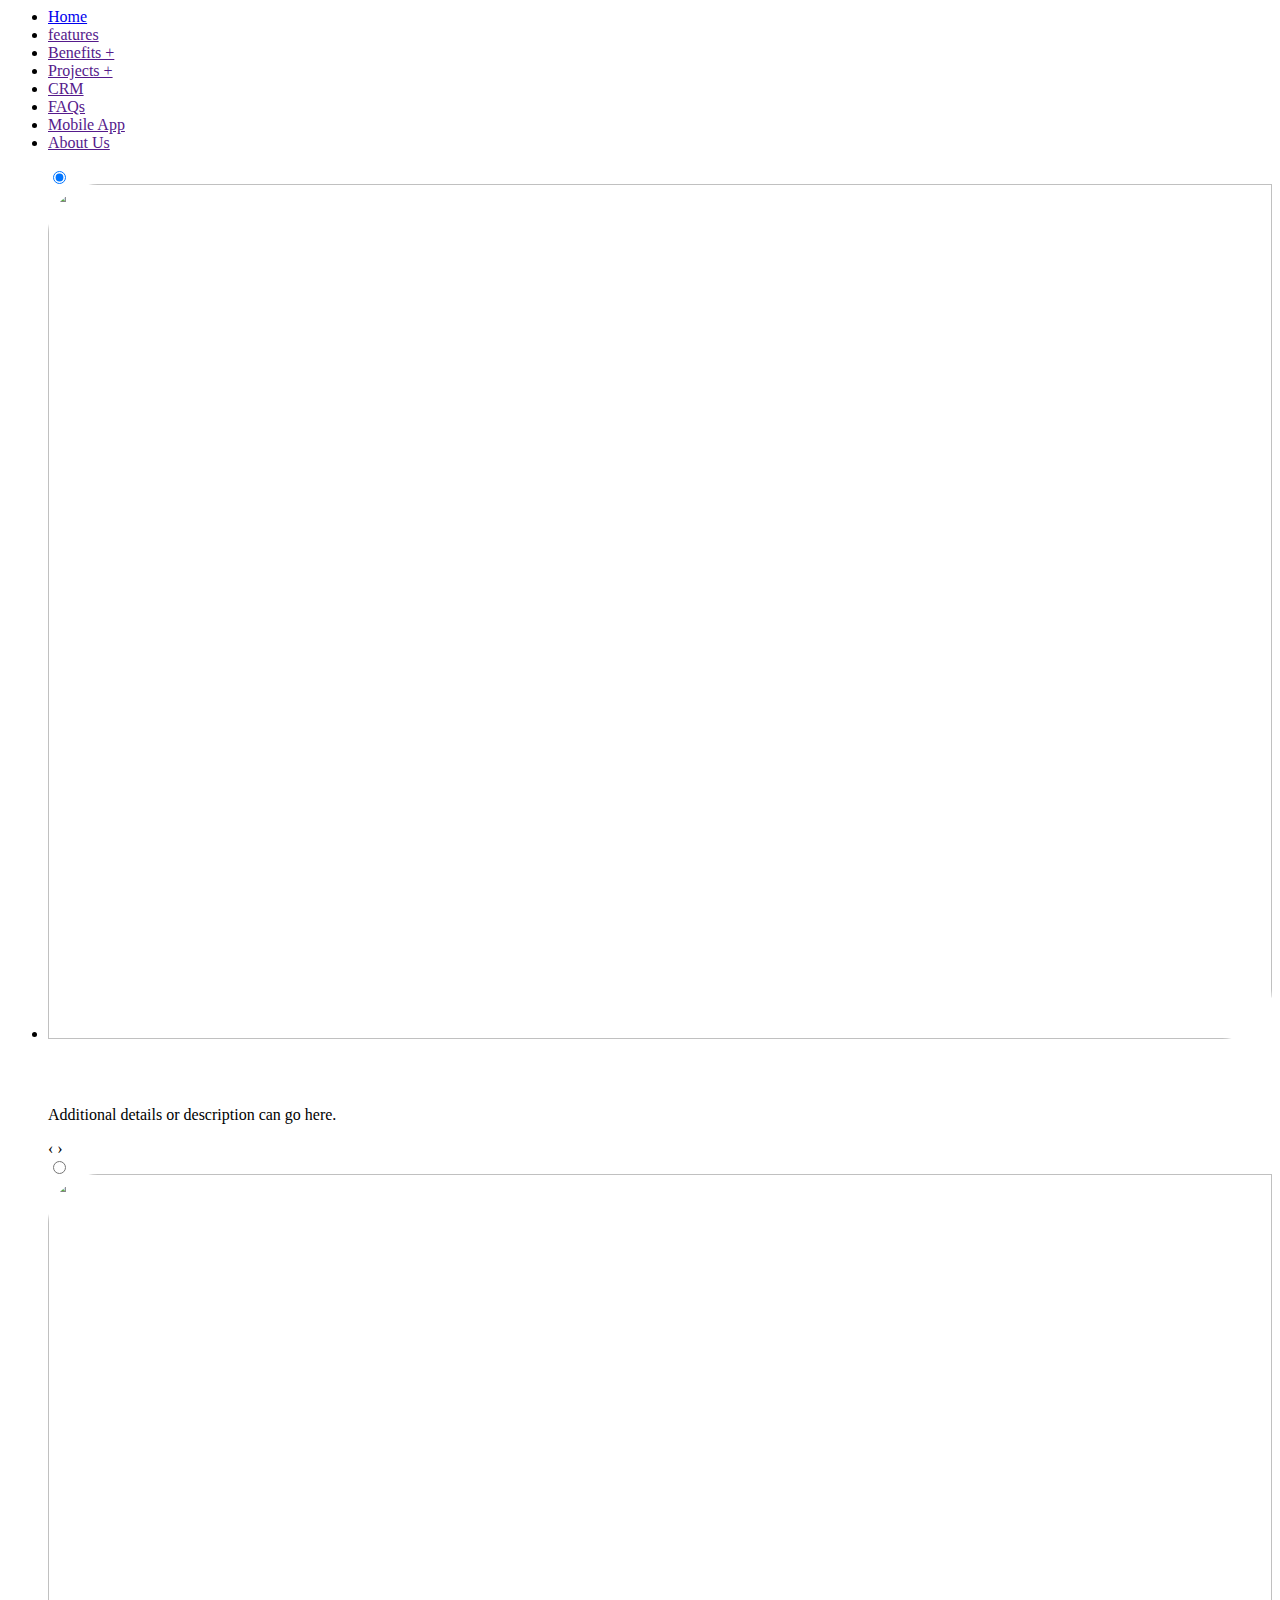
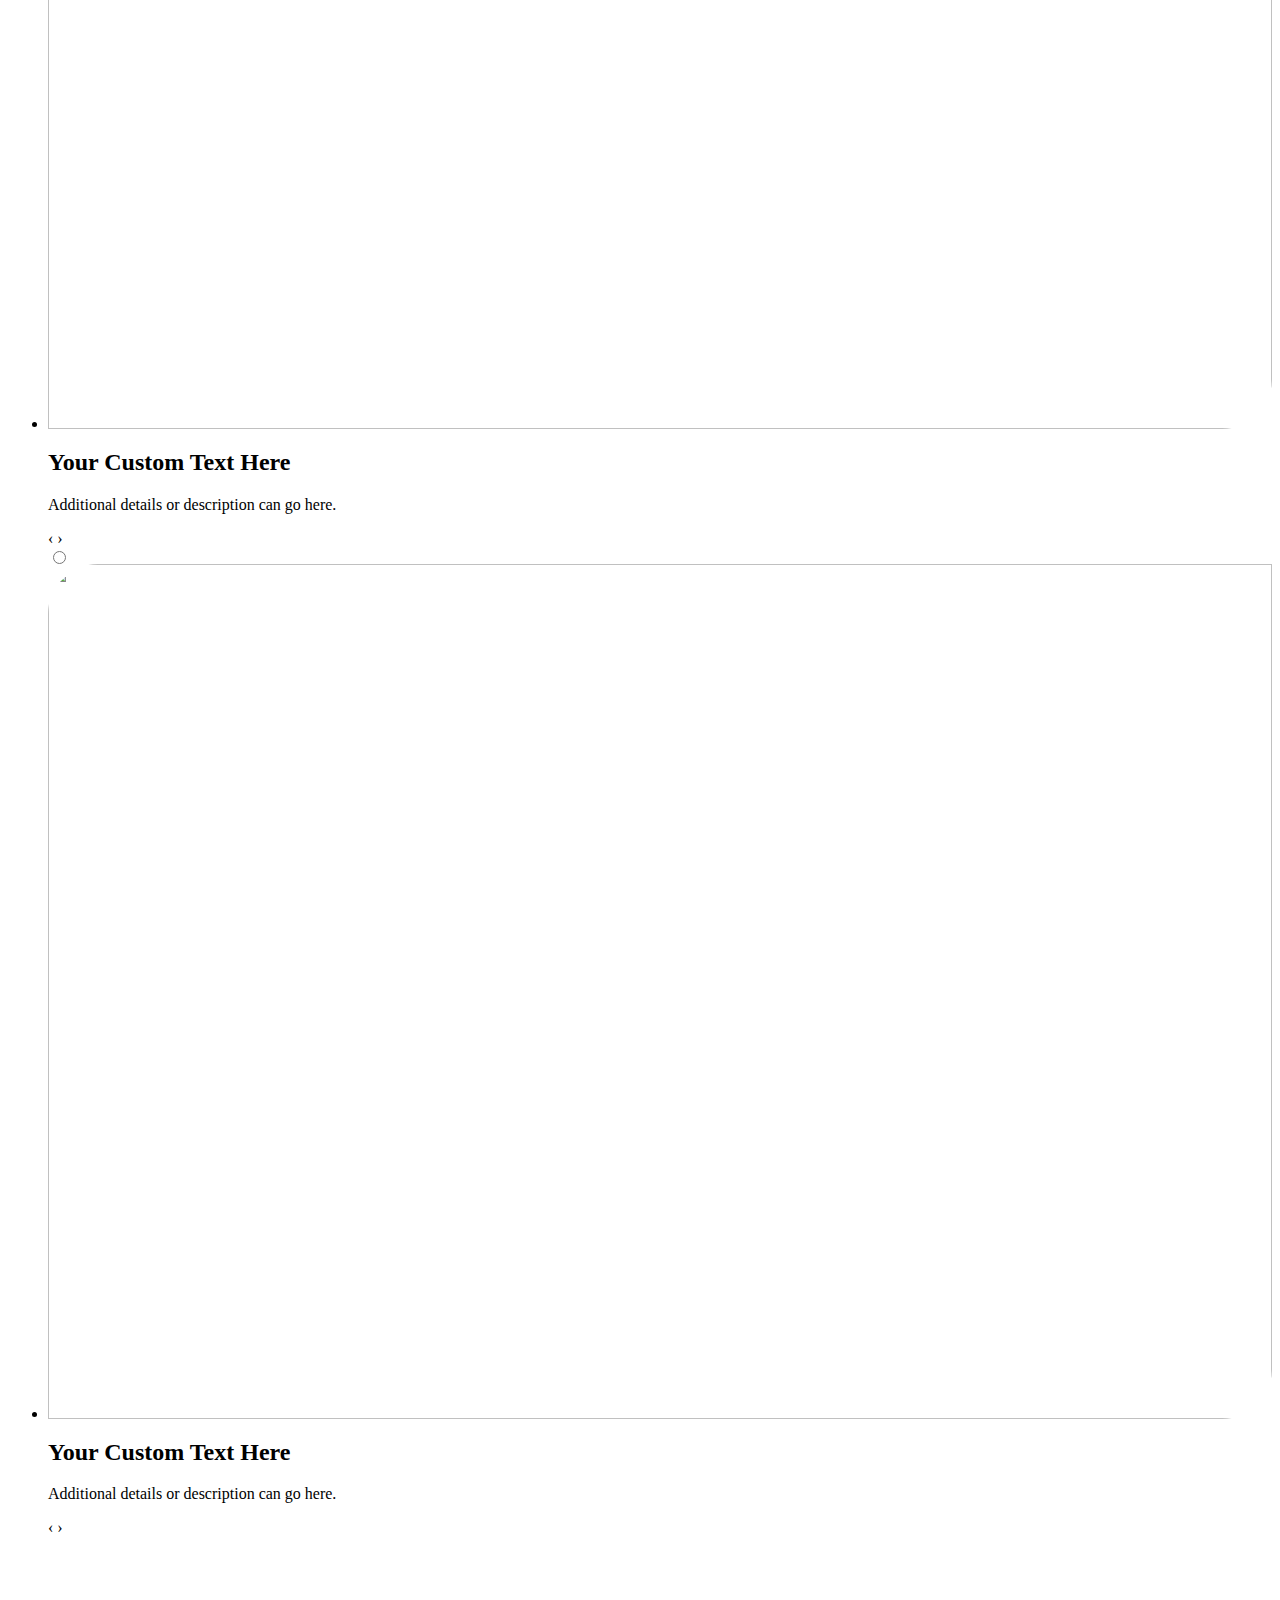
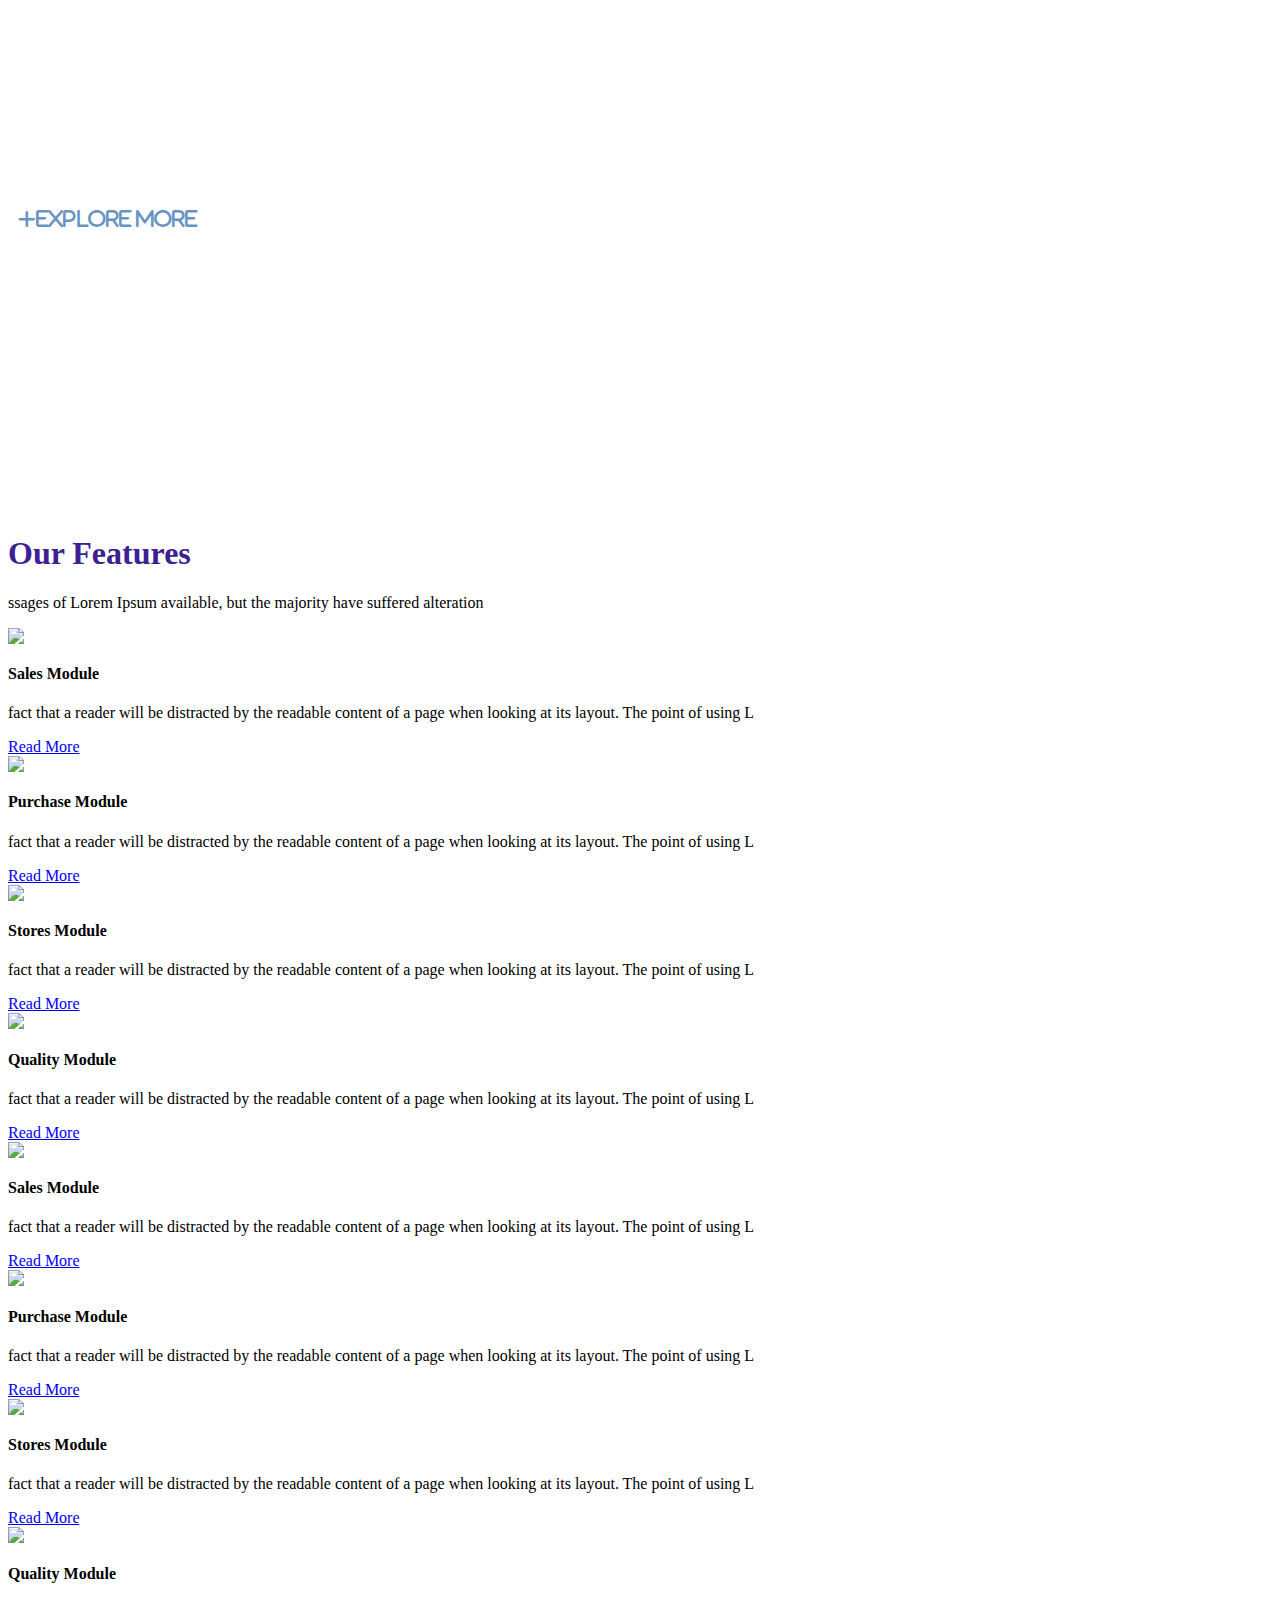
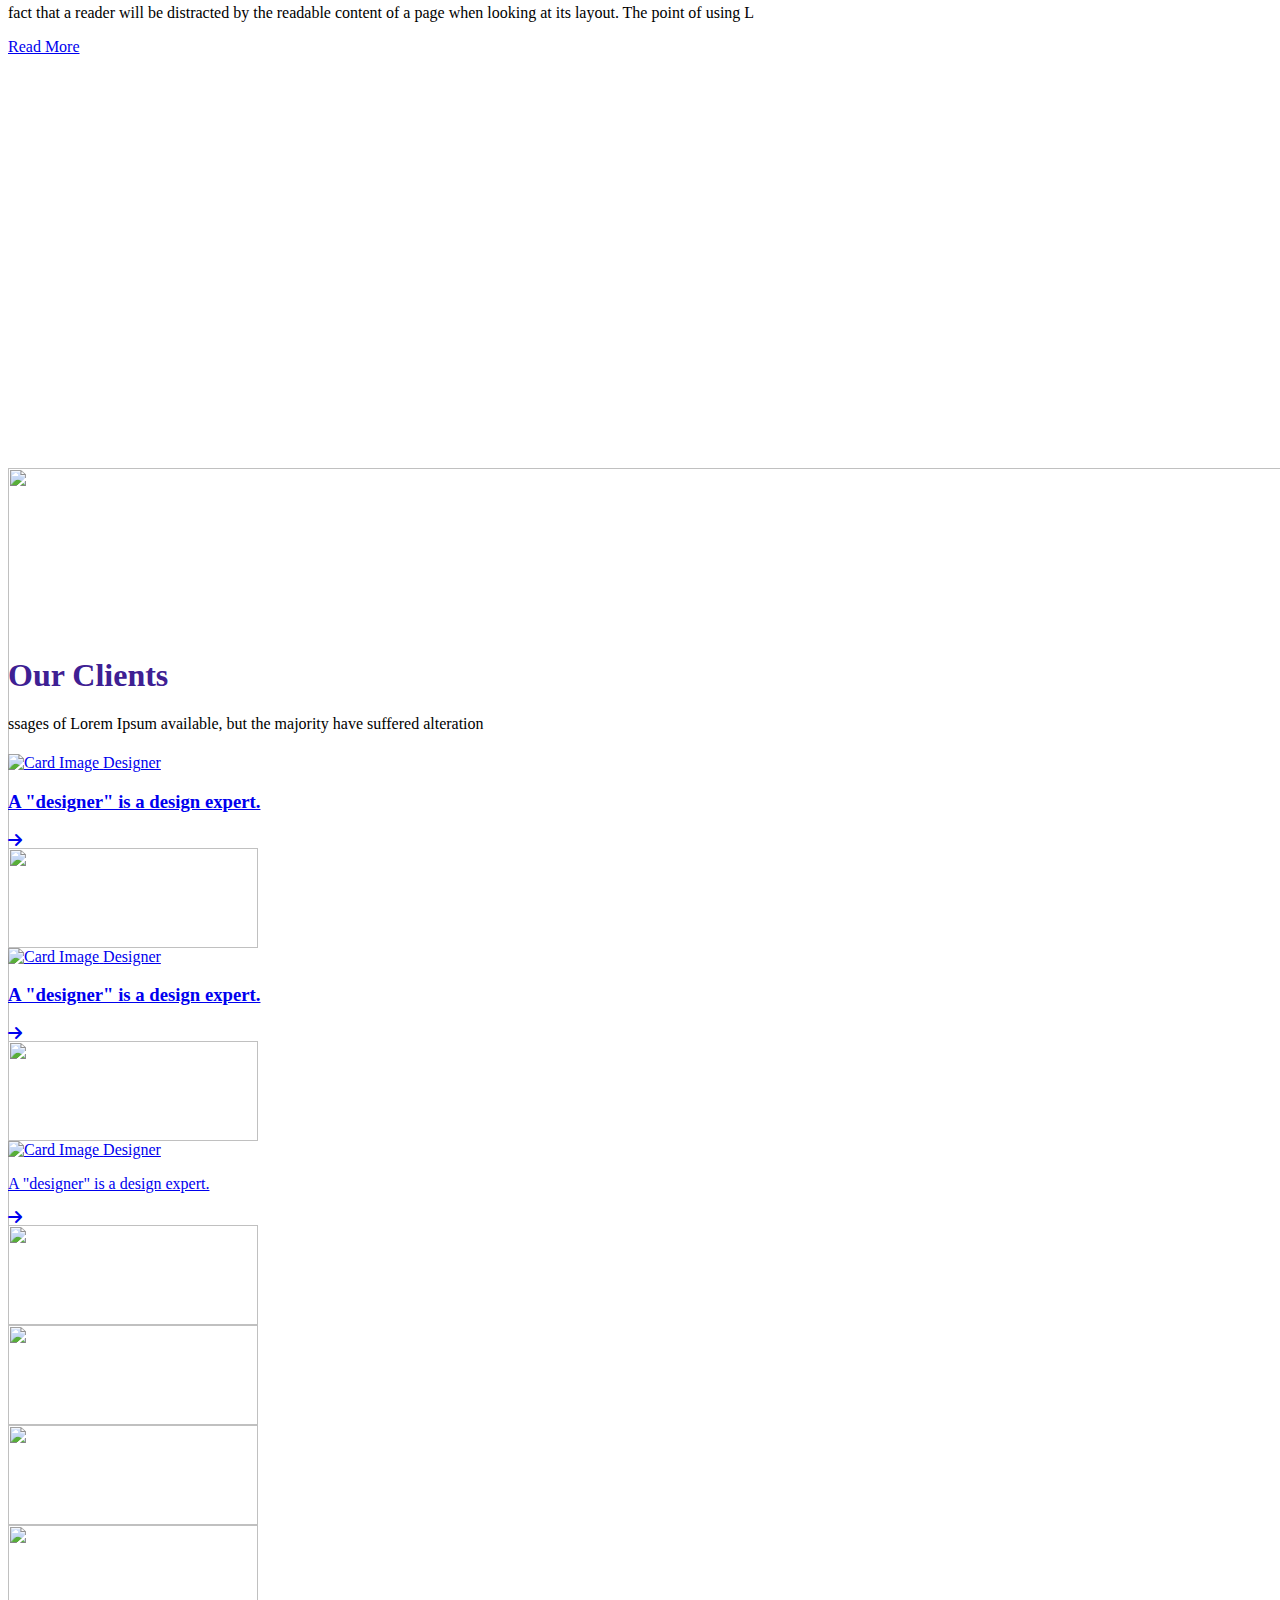
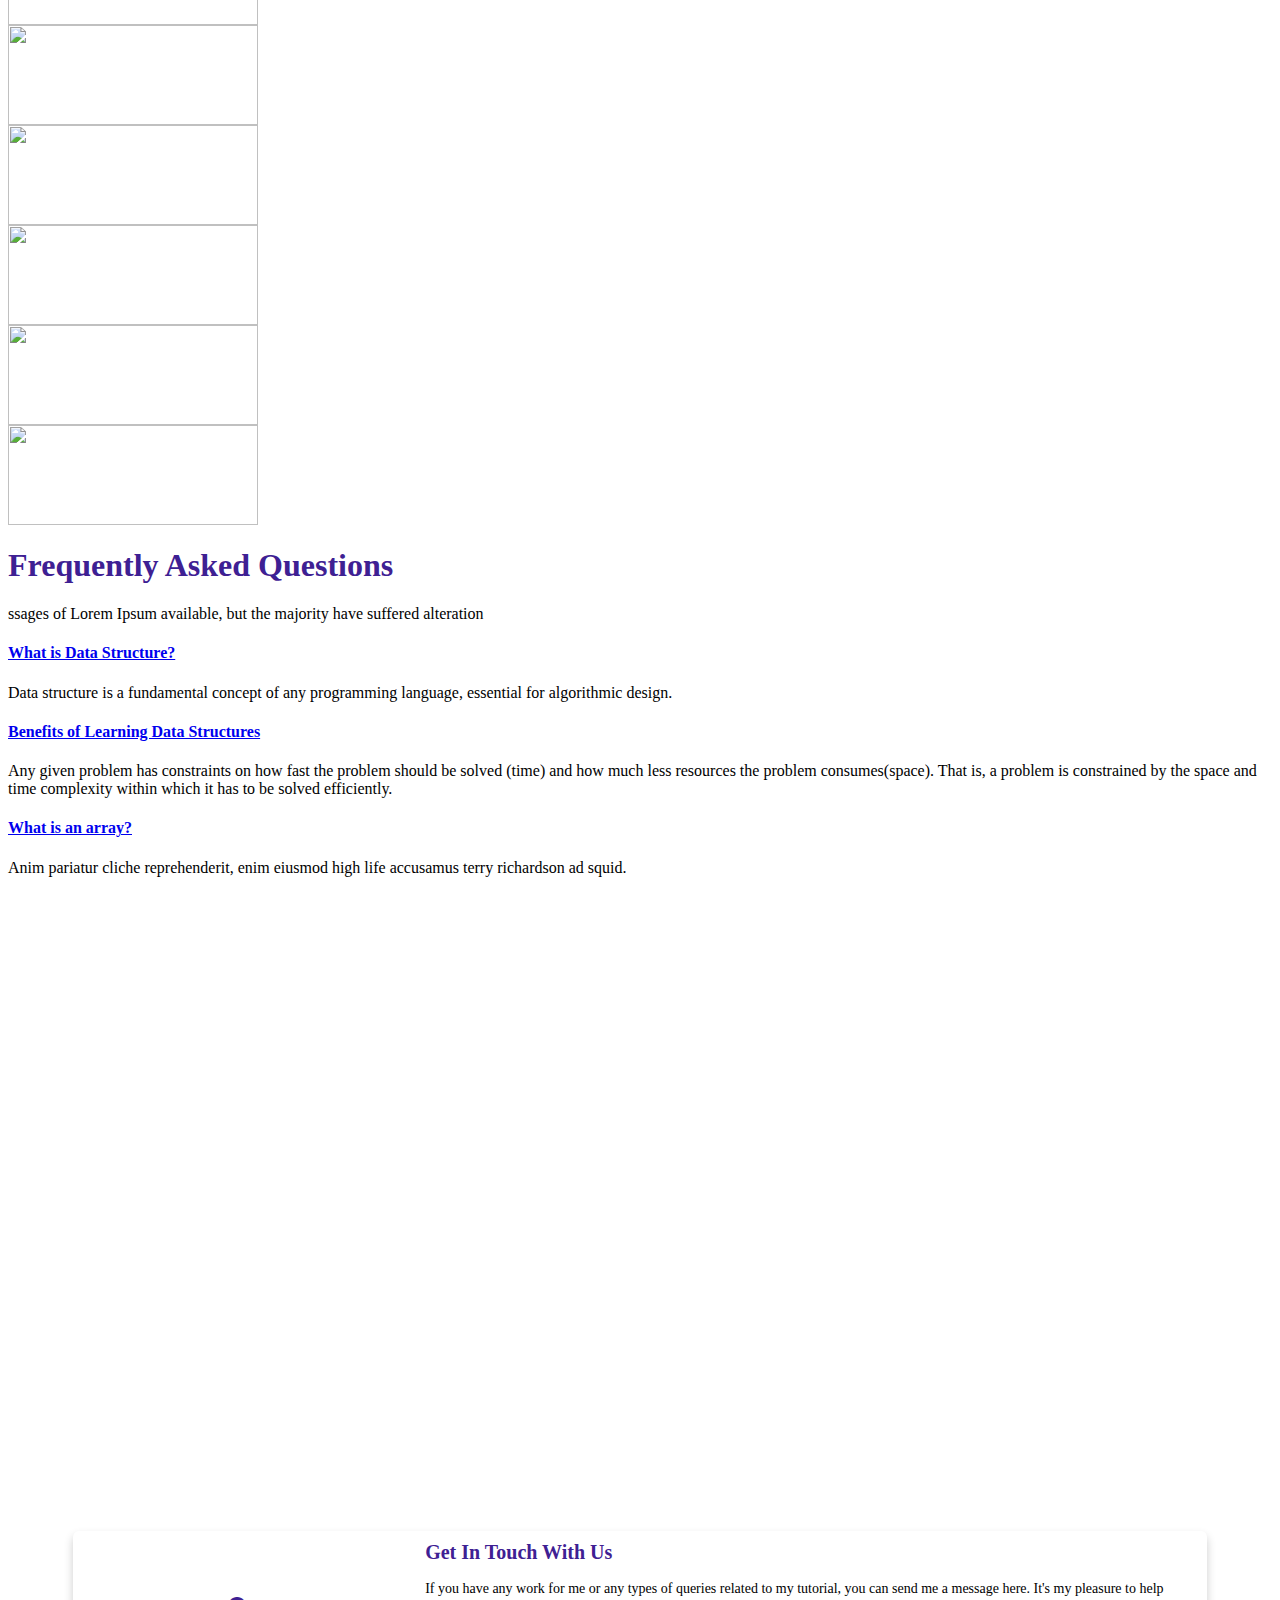
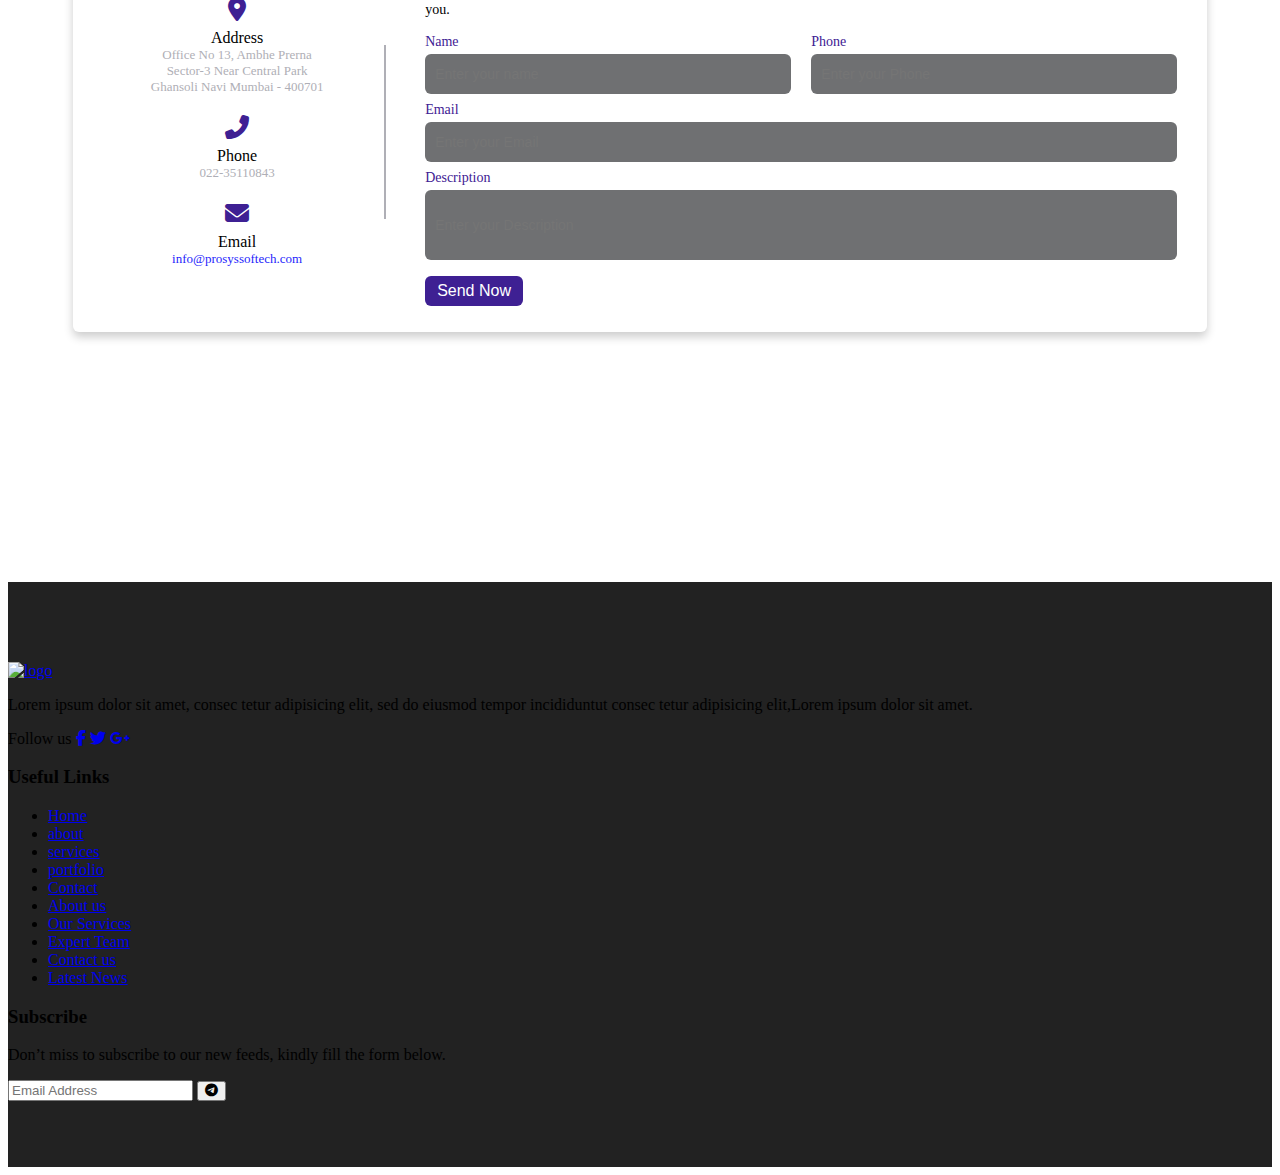
==== index.html @ 240f2092 "Add files via upload" ====
<html>
    <head>
        <meta charset="utf-8">
        <meta http-equiv="X-UA-Compatible" content="IE=edge,chrome=1">
        <title></title>
        <meta name="description" content="">
        <meta name="viewport" content="width=device-width, initial-scale=1">
        <link rel="apple-touch-icon" href="apple-touch-icon.png">

        <link rel="stylesheet" href="assets/css/bootstrap.min.css">
        <!--        <link rel="stylesheet" href="assets/css/bootstrap-theme.min.css">-->


        <!--For Plugins external css-->
        <link rel="stylesheet" href="assets/css/plugins.css" />
        <link rel="stylesheet" href="assets/css/lato-webfont.css" />
        <link rel="stylesheet" href="assets/css/magnific-popup.css">
        <link rel="stylesheet" href="Newstyle.css">
        

        
        <script src="https://code.jquery.com/jquery-3.6.0.min.js"></script>
        <link rel="stylesheet" href="https://cdnjs.cloudflare.com/ajax/libs/OwlCarousel2/2.3.4/assets/owl.carousel.min.css">
        <link rel="stylesheet" href="https://cdnjs.cloudflare.com/ajax/libs/OwlCarousel2/2.3.4/assets/owl.theme.default.min.css">
        <script src="https://cdnjs.cloudflare.com/ajax/libs/OwlCarousel2/2.3.4/owl.carousel.min.js"></script>
        <link rel="stylesheet" href="https://cdnjs.cloudflare.com/ajax/libs/OwlCarousel2/2.3.4/assets/owl.carousel.min.css">
        <link rel="stylesheet" href="https://cdnjs.cloudflare.com/ajax/libs/OwlCarousel2/2.3.4/assets/owl.theme.default.min.css">
        <script src="https://unpkg.com/boxicons@latest/dist/boxicons.js"></script>
        
        <link href='https://unpkg.com/boxicons@2.0.7/css/boxicons.min.css' rel='stylesheet'>
        <script src="https://kit.fontawesome.com/e5ee762576.js" crossorigin="anonymous"></script>
        <link rel="preconnect" href="https://fonts.gstatic.com">
        <link href="https://fonts.googleapis.com/css2?family=Poppins:wght@300;400;500;600;700&display=swap" rel="stylesheet">
        
        <!-- For Features module -->
        <link rel="stylesheet" href="css/style.css">
        <link rel="stylesheet" href="css/responsive.css">
        <link rel="stylesheet" href="css/jquery.mCustomScrollbar.min.css">
        

        <!-- <link rel="stylesheet" href="https://cdn.jsdelivr.net/npm/bootstrap@5.3.0/dist/css/bootstrap.min.css"> -->
        <link rel="stylesheet" href="https://cdnjs.cloudflare.com/ajax/libs/font-awesome/6.4.2/css/all.min.css">
        <!--Theme custom css -->
        <link rel="stylesheet" href="assets/css/style.css">

        <!--Theme Responsive css-->
        <link rel="stylesheet" href="assets/css/responsive.css" />

        <script src="assets/js/vendor/modernizr-2.8.3-respond-1.4.2.min.js"></script>

        
    </head>
    <body>
        
        <!--[if lt IE 8]>
            <p class="browserupgrade">You are using an <strong>outdated</strong> browser. Please <a href="http://browsehappy.com/">upgrade your browser</a> to improve your experience.</p>
        <![endif]-->

        <!-- <div class="header" id="header" style="display: block; padding: 0px 8%;">
            <div class="small-container" style="display: block; padding: 0px 8%;">
                <div class="row" style="display: flex; justify-content: space-between; align-items: center;">
                    <div class="logo" style="width: 100%; max-width: 300px; display: flex; align-items: center; justify-content: space-between;">
                        <h3 style="font-family: serif;">prosyssoftech</h3>
                        <div class="dr-logo" style="height: 100%; width: 50px; margin-top: 5px;">
                            <img src="image/Prosys Logo.png" alt="" style="height: 100%; width: 50px;">
                        </div>
                    </div>
                    <div class="contacts" style="display: flex; align-items: center;">
                        <div class="col-small" style="display: flex; align-items: center;">
                            <img src="image/blogger.svg" alt="" style="height: 30px; width: 30px;">
                            <div class="contact-text" style="padding: 0 15px;">
                                <h5 style="font-weight: 600;">Book Demo</h5>
                            </div>
                        </div>
                    </div>
                    <div class="contacts" style="display: flex; align-items: center;">
                        <div class="col-small" style="display: flex; align-items: center;">
                            <img src="image/phone-call.svg" alt="" style="height: 30px; width: 30px;">
                            <div class="contact-text" style="padding: 0 15px;">
                                <h5 style="font-weight: 600;">022-35110843</h5>
                            </div>
                        </div>
                    </div>
                    <div class="contacts" style="display: flex; align-items: center;">
                        <div class="col-small" style="display: flex; align-items: center;">
                            <img src="image/email.svg" alt="" style="height: 30px; width: 30px;">
                            <div class="contact-text" style="padding: 0 15px;">
                                <h5 style="font-weight: 600;">info@prosyssoftech.com</h5>
                            </div>
                        </div>
                    </div>
                </div>
            </div>
        </div> -->
        


        <div class="navbar" id="navbar" >
            <div class="small-container">
                <div class="row" style="padding-bottom: 0%;">
                    <ul class="link-background">
                        <li><a href="http://127.0.0.1:5500/public_html/index.html" class="left">Home</a></li>
                        <li><a href="" class="left">features</a></li>
                        <li><a href="" class="left">Benefits +</a></li>
                        <li><a href="" class="left">Projects +</a></li>
                        <li><a href="" class="left">CRM</a></li>
                        <li><a href="" class="left">FAQs</a></li>
                        <li><a href="" class="left">Mobile App</a></li>
                        <li><a href="" class="left"> About Us</a></li>
                    </ul>
                    <!-- <div class="search-bar">
                        <i class='bx bx-search'></i>
                        <input type="text" placeholder="Search">
                    </div> -->
                    
                </div>
            </div>
        </div>

        <!--Home page style-->
        
        <!--<div class="container-fluid" style="width: 100%;">
            <div class="row">
                <div class="col-md-12">
                    <div style="background-image: url('assets/images/erp-banner.png'); background-size: cover; height: 400px;">
                    </div>
                </div>
            </div> 
        </div>-->
        

        <!-- Sections -->

        
        <div>
            <div class="carousel">
              <ul class="slides">
                <input type="radio" name="radio-buttons" id="img-1" checked />
                <li class="slide-container">
                  <div class="slide-image">
                    <img src="image/ERP Main.webp" style="background-size: cover; background-position: center; background-repeat: no-repeat; width: 100%; height: 95vh;border-radius: 50px 0 50px  0" >
                    <div class="text-overlay">
                        <h2 style="color: white;">Your Custom Text Here</h2>
                        <p>Additional details or description can go here.</p>
                    </div>
                  </div>
                  <div class="carousel-controls">
                    <label for="img-3" class="prev-slide">
                      <span>&lsaquo;</span>
                    </label>
                    <label for="img-2" class="next-slide">
                      <span>&rsaquo;</span>
                    </label>
                  </div>
                </li>
                <input type="radio" name="radio-buttons" id="img-2" />
                <li class="slide-container">
                  <div class="slide-image">
                    <img src="image/ERP Main.webp" style="background-size: cover; background-position: center; background-repeat: no-repeat; width: 100%; height: 95vh;border-radius: 50px 0 50px  0" >
                    <div class="text-overlay">
                        <h2>Your Custom Text Here</h2>
                        <p>Additional details or description can go here.</p>
                    </div>
                  </div>
                  <div class="carousel-controls">
                    <label for="img-1" class="prev-slide">
                      <span>&lsaquo;</span>
                    </label>
                    <label for="img-3" class="next-slide">
                      <span>&rsaquo;</span>
                    </label>
                  </div>
                </li>
                <input type="radio" name="radio-buttons" id="img-3" />
                <li class="slide-container">
                  <div class="slide-image">
                    <img src="https://speakzeasy.files.wordpress.com/2015/05/twa_blogpic_timisoara-4415.jpg" style="background-size: cover; background-position: center; background-repeat: no-repeat; width: 100%; height: 95vh;border-radius: 50px 0 50px  0">
                    <div class="text-overlay">
                        <h2>Your Custom Text Here</h2>
                        <p>Additional details or description can go here.</p>
                    </div>
                  </div>
                  <div class="carousel-controls">
                    <label for="img-2" class="prev-slide">
                      <span>&lsaquo;</span>
                    </label>
                    <label for="img-1" class="next-slide">
                      <span>&rsaquo;</span>
                    </label>
                  </div>
                </li>
                <div class="carousel-dots">
                  <label for="img-1" class="carousel-dot" id="img-dot-1"></label>
                  <label for="img-2" class="carousel-dot" id="img-dot-2"></label>
                  <label for="img-3" class="carousel-dot" id="img-dot-3"></label>
                </div>
              </ul>
            </div>
        </div>
        
        <br>

        <div class="carousel read">
            <div class="container-fluid  ">
                <h1 class="services_taital" style="color: white;font-family: serif;">About Us</h1>
                <div class="row justify-content-center align-items-center">
                    <div class="col-md-6">
                        <h1 class=" fw-bold " style="font-size: 200%; font-family: serif; color: white;" >Know About Our ERP Software <br> & Our History</h1>
                        <p style="color: white;">
                            Prosys Micron Softech Pvt. Ltd. has been providing Consulting & ERP Solutions since 2005 and is providing "LOG-IN" ERP application software since 2009.

                            The software can be installed in company’s own server or hosted in third-party server
        
                        </p>
                        <a href="https://www.fiverr.com/share/qb8D02" style="color: white;" class="btn btn-sm"><i class="fa fa-plus">Explore More</i></a>
                        
                    </div>
                    <br>
                    <div class="col-md-5 mt-md-0 mt-5">
                        <div class="container-fluid">
                            <div class="row">
                                <div class="col-6">
                                    <img src="image/service.png" alt="">
                                    <h4 style="color: white;">Dedicated Services</h4>
                                    <p style="color: white;">Lorem ipsum dolor sit amet consectetur adipisicing elit. Nihil velit quae minus nesciunt</p>
                                </div>
                                <div class="col-6">
                                    <img src="image/product.png" alt="">
                                    <h4 style="color: white;"> Products</h4> 
                                    <p style="color: white;">Lorem ipsum dolor sit amet consectetur adipisicing elit. Nihil velit quae minus nesciunt</p>
                                </div>
                            </div>
                        </div>
                        <img src="6.jpg" class="img-fluid" alt="">
                    </div>
                </div>
            </div>
        </div> 
        
        <br>
        <div class="services_section layout_padding">
            <div class="container-fluid">
               <div class="row">
                  <div class="col-sm-12">
                     <h1 class="services_taital" style="color: #3e2093;">Our Features</h1>
                     <p class="services_text_1">ssages of Lorem Ipsum available, but the majority have suffered alteration</p>
                  </div>
               </div>
               <div class="services_section_2">
                  <div class="row">
                     <div class="col-lg-3 col-sm-6">
                        <div class="box_main active">
                           <div class="service_img"><img src="image/Sales.png"></div>
                           <h4 class="development_text" >Sales Module</h4>
                           <p class="services_text">fact that a reader will be distracted by the readable content of a page when looking at its layout. The point of using L</p>
                           <div class="readmore_bt"><a href="#">Read More</a></div>
                        </div>
                     </div>
                     <div class="col-lg-3 col-sm-6">
                        <div class="box_main active">
                           <div class="service_img"><img src="image/Purchase.png"></div>
                           <h4 class="development_text">Purchase Module</h4>
                           <p class="services_text">fact that a reader will be distracted by the readable content of a page when looking at its layout. The point of using L</p>
                           <div class="readmore_bt"><a href="#">Read More</a></div>
                        </div>
                     </div>
                     <div class="col-lg-3 col-sm-6">
                        <div class="box_main active">
                           <div class="service_img"><img src="image/StoresModule.png"></div>
                           <h4 class="development_text">Stores Module</h4>
                           <p class="services_text">fact that a reader will be distracted by the readable content of a page when looking at its layout. The point of using L</p>
                           <div class="readmore_bt"><a href="#">Read More</a></div>
                        </div>
                     </div>
                     <div class="col-lg-3 col-sm-6">
                        <div class="box_main active">
                           <div class="service_img"><img src="image/Quality Module.png"></div>
                           <h4 class="development_text">Quality Module</h4>
                           <p class="services_text">fact that a reader will be distracted by the readable content of a page when looking at its layout. The point of using L</p>
                           <div class="readmore_bt"><a href="#">Read More</a></div>
                        </div>
                     </div>
                    </div>
               </div>

               <!-- Second Row -->

               <div class="services_section_2">
                    <div class="row">
                        <div class="col-lg-3 col-sm-6">
                            <div class="box_main active">
                                <div class="service_img"><img src="image/Sales.png"></div>
                                <h4 class="development_text" >Sales Module</h4>
                                <p class="services_text">fact that a reader will be distracted by the readable content of a page when looking at its layout. The point of using L</p>
                                <div class="readmore_bt"><a href="#">Read More</a></div>
                            </div>
                        </div>
                        <div class="col-lg-3 col-sm-6">
                            <div class="box_main active">
                                <div class="service_img"><img src="image/Purchase.png"></div>
                                <h4 class="development_text">Purchase Module</h4>
                                <p class="services_text">fact that a reader will be distracted by the readable content of a page when looking at its layout. The point of using L</p>
                                <div class="readmore_bt"><a href="#">Read More</a></div>
                            </div>
                        </div>
                        <div class="col-lg-3 col-sm-6">
                            <div class="box_main active">
                                <div class="service_img"><img src="image/StoresModule.png"></div>
                                <h4 class="development_text">Stores Module</h4>
                                <p class="services_text">fact that a reader will be distracted by the readable content of a page when looking at its layout. The point of using L</p>
                                <div class="readmore_bt"><a href="#">Read More</a></div>
                            </div>
                        </div>
                        <div class="col-lg-3 col-sm-6">
                            <div class="box_main active">
                                <div class="service_img"><img src="image/Quality Module.png"></div>
                                <h4 class="development_text">Quality Module</h4>
                                <p class="services_text">fact that a reader will be distracted by the readable content of a page when looking at its layout. The point of using L</p>
                                <div class="readmore_bt"><a href="#">Read More</a></div>
                            </div>
                        </div>
                    </div>
                </div>
            </div>
        </div>

        <!-- Benefits Container -->
        
        <div class=" services_section layout_padding">
            <div class="services_section_2">
                <div class="container-fluid " style="background-image: url(https://encrypted-tbn0.gstatic.com/images?q=tbn:ANd9GcRBhaQ5ZcTHYPFDOrg-MyD-7Ws5k--jrfhxQ7qq9oATD9Yn_f-Jo82LNXpVBZw0J9Dy7co&usqp=CAU);background-size: cover; background-position: center; background-repeat: no-repeat; width: 100%; height: 60vh;border-radius: 50px 0 50px  0" >
                    <h1 class="services_taital" style="color: #fff;font-family: serif;">Benefits Of Our ERP System </h1>
                    <p class="services_text_1" style="color: #fff;">ssages of Lorem Ipsum available, but the majority have suffered alteration</p>
                    <div class="row justify-content-center align-items-center">
                        <div class="col-md-6 align-items-center">
                            <p style="color: #fff;font-family: serif;font-weight: bold;"> &#9654; Streamline all operations</p>
                            <p style="color: #fff;font-family: serif;font-weight: bold;"> &#9654; Keep information up-to-date</p>
                            <p style="color: #fff;font-family: serif;font-weight: bold;"> &#9654; Reduce dependability on people for data, information, reports </p>
                            <p style="color: #fff;font-family: serif;font-weight: bold;"> &#9654; Improve decision-making</p>
                            <p style="color: #fff;font-family: serif;font-weight: bold;"> &#9654; Ensure easy & smooth scaling up & growth of operations</p>
                            <p style="color: #fff;font-family: serif;font-weight: bold;"> &#9654; Get all-round view of company operations at click of button</p>
                            <p style="color: #fff;font-family: serif;font-weight: bold;"> &#9654; Streamline all operations</p>
                            <p style="color: #fff;font-family: serif;font-weight: bold;"> &#9654; Streamline all operations</p>
                        </div>
                        <br>
                        <div class="col-md-5 mt-md-0 mt-5">
                            <div class="container-fluid">
                                <div class="row">
                                    
                                        <img src="image/ERP Benefits 2.jpg" alt="" style="width: 150%;">
                                        
                                    
                                </div>
                            </div>
                            <img src="6.jpg" class="img-fluid" alt="">
                        </div>
                    </div>
                </div>
            </div>
            
        </div> 

        <br>

        <!-- Clients Carousle /Slider  -->

        <div class="services_section layout_padding">
            <div class="container-fluid">
               <div class="row">
                  <div class="col-sm-12">
                     <h1 class="services_taital" style="font-family: serif; color: #3e2093;">Our Clients</h1>
                     <p class="services_text_1">ssages of Lorem Ipsum available, but the majority have suffered alteration</p>
                  </div>
               </div>
               <div class="slider carousel" style="padding-top: 5px;">
                <div class="slide-track">
                    <div class="slide">
                        <a href="#" class="card-item">
                            <img src="image/logo.png" alt="Card Image">
                            <span class="designer">Designer</span>
                            <h3>A "designer" is a design expert.</h3>
                            <div class="arrow">
                                <i class="fas fa-arrow-right card-icon"></i>
                            </div>
                        </a>
                    </div>
                    <div class="slide">
                        <img src="https://s3-us-west-2.amazonaws.com/s.cdpn.io/557257/2.png" height="100" width="250" alt="" />
                    </div>
                    <div class="slide">
                        <a href="#" class="card-item">
                            <img src="image/logo.png" alt="Card Image">
                            <span class="designer">Designer</span>
                            <h3>A "designer" is a design expert.</h3>
                            <div class="arrow">
                                <i class="fas fa-arrow-right card-icon"></i>
                            </div>
                        </a>
                    </div>
                    <div class="slide">
                        <img src="https://s3-us-west-2.amazonaws.com/s.cdpn.io/557257/4.png" height="100" width="250" alt="" />
                    </div>
                    <div class="slide">
                        <a href="#" class="card-item">
                            <img src="image/logo.png" alt="Card Image">
                            <span class="designer">Designer</span>
                            <p>A "designer" is a design expert.</p>
                            <div class="arrow">
                                <i class="fas fa-arrow-right card-icon"></i>
                            </div>
                        </a>
                    </div>
                    <div class="slide">
                        <img src="https://s3-us-west-2.amazonaws.com/s.cdpn.io/557257/6.png" height="100" width="250" alt="" />
                    </div>
                    <div class="slide">
                        <img src="https://s3-us-west-2.amazonaws.com/s.cdpn.io/557257/7.png" height="100" width="250" alt="" />
                    </div>
                    <div class="slide">
                        <img src="https://s3-us-west-2.amazonaws.com/s.cdpn.io/557257/1.png" height="100" width="250" alt="" />
                    </div>
                    <div class="slide">
                        <img src="https://s3-us-west-2.amazonaws.com/s.cdpn.io/557257/2.png" height="100" width="250" alt="" />
                    </div>
                    <div class="slide">
                        <img src="https://s3-us-west-2.amazonaws.com/s.cdpn.io/557257/3.png" height="100" width="250" alt="" />
                    </div>
                    <div class="slide">
                        <img src="https://s3-us-west-2.amazonaws.com/s.cdpn.io/557257/4.png" height="100" width="250" alt="" />
                    </div>
                    <div class="slide">
                        <img src="https://s3-us-west-2.amazonaws.com/s.cdpn.io/557257/5.png" height="100" width="250" alt="" />
                    </div>
                    <div class="slide">
                        <img src="https://s3-us-west-2.amazonaws.com/s.cdpn.io/557257/6.png" height="100" width="250" alt="" />
                    </div>
                    <div class="slide">
                        <img src="https://s3-us-west-2.amazonaws.com/s.cdpn.io/557257/7.png" height="100" width="250" alt="" />
                    </div>
                </div>
            </div>
            </div>
        </div>
        
        <div class="services_section layout_padding">
            <div class="container-fluid">
               <div class="row">
                  <div class="col-sm-12">
                     <h1 class="services_taital" style="font-family: serif; color: #3e2093;">Frequently Asked Questions</h1>
                     <p class="services_text_1">ssages of Lorem Ipsum available, but the majority have suffered alteration</p>
                  </div>
               </div>

              <div class="container">
                <div class="row">
                  <div class="col-md-8">
                    <div class="panel-group" id="accordion" role="tablist" aria-multiselectable="true">
                      <div class="panel panel-default">
                        <div class="panel-heading" role="tab" id="headingOne">
                          <h4 class="panel-title">
                            <a data-toggle="collapse" data-parent="#accordion" href="#collapseOne" aria-expanded="true" aria-controls="collapseOne">
                             What is Data Structure?
                            </a>
                          </h4>
                        </div>
                        <div id="collapseOne" class="panel-collapse collapse in" role="tabpanel" aria-labelledby="headingOne">
                          <div class="panel-body">Data structure is a fundamental concept of any programming language, essential for algorithmic design.
                            </div>
                        </div>
                      </div>
                      <div class="panel panel-default">
                        <div class="panel-heading" role="tab" id="headingTwo">
                          <h4 class="panel-title">
                            <a class="collapsed" data-toggle="collapse" data-parent="#accordion" href="#collapseTwo" aria-expanded="false" aria-controls="collapseTwo">
                              Benefits of Learning Data Structures
                            </a>
                          </h4>
              
                        </div>
                        <div id="collapseTwo" class="panel-collapse collapse" role="tabpanel" aria-labelledby="headingTwo">
                          <div class="panel-body">Any given problem has constraints on how fast the problem should be solved (time) and how much less resources the problem consumes(space). That is, a problem is constrained by the space and time complexity within which it has to be solved efficiently.
                        </div>
                        </div>
                      </div>
                      <div class="panel panel-default">
                        <div class="panel-heading" role="tab" id="headingThree">
                          <h4 class="panel-title">
                            <a class="collapsed" data-toggle="collapse" data-parent="#accordion" href="#collapseThree" aria-expanded="false" aria-controls="collapseThree" >
                              What is an array?
                            </a>
                          </h4>
              
                        </div>
                        <div id="collapseThree" class="panel-collapse collapse" role="tabpanel" aria-labelledby="headingThree">
                          <div class="panel-body">Anim pariatur cliche reprehenderit, enim eiusmod high life accusamus terry richardson ad squid. </div>
                        </div>
                      </div>
                    </div>
                  </div>
                  <div class="col-md-4" style="background-image: url(https://encrypted-tbn0.gstatic.com/images?q=tbn:ANd9GcTadbMaLJXQAcSm3NkTWZ8HkaIPpBXNQt_wlQ&s);background-size: cover; background-position: center; background-repeat: no-repeat; width: 70%; height: 45vh;border-radius: 50px 0 50px  0" >
                    
                  </div>
                  
                </div>
              </div>
              <!-- <div class="readmore_bt" style="align-items: flex-end;color: #3e2093;"><a href="#">Read More</a></div> -->
            </div>
        </div>
        
            
        
        <div style="min-height: 100vh; width: 100%; background: #fff; display: flex; align-items: center; justify-content: center;">
            <div style="width: 85%; background: #fff; border-radius: 6px; padding: 10px 30px; box-shadow: 0 5px 10px rgba(0, 0, 0, 0.2);">
                <div style="display: flex; align-items: center; justify-content: space-between;">
                    <div style="width: 25%; display: flex; flex-direction: column; align-items: center; justify-content: center; position: relative;">
                        <div style="content: ''; position: absolute; height: 60%; width: 2px; right: -15px; top: 50%; transform: translateY(-50%); background: #afafb6;"></div>
                        <div style="margin: 10px; text-align: center;">
                            <i style="font-size: 24px; color: #3e2093; margin-bottom: 8px;" class="fas fa-map-marker-alt"></i>
                            <div style="font-size: 16px; font-weight: 500;">Address</div>
                            <div style="font-size: 13px; color: #afafb6;">Office No 13, Ambhe Prerna</div>
                            <div style="font-size: 13px; color: #afafb6;">Sector-3 Near Central Park</div>
                            <div style="font-size: 13px; color: #afafb6;">Ghansoli Navi Mumbai - 400701</div>
                        </div>
                        <div style="margin: 10px; text-align: center;">
                            <i style="font-size: 24px; color: #3e2093; margin-bottom: 8px;" class="fas fa-phone-alt"></i>
                            <div style="font-size: 16px; font-weight: 500;">Phone</div>
                            <div style="font-size: 13px; color: #afafb6;">022-35110843</div>
                            <!-- <div style="font-size: 13px; color: #afafb6;">+0096 3434 5678</div> -->
                        </div>
                        <div style="margin: 10px; text-align: center;">
                            <i style="font-size: 24px; color: #3e2093; margin-bottom: 8px;" class="fas fa-envelope"></i>
                            <div style="font-size: 16px; font-weight: 500;">Email</div>
                            <div style="font-size: 13px; color: #1f1ffc;"> info@prosyssoftech.com</div>
                            <!-- <div style="font-size: 13px; color: #afafb6;">info.codinglab@gmail.com</div> -->
                        </div>
                    </div>
                    <div style="width: 70%; margin-left: 40px;">
                        <div style="font-size: 20px; font-weight: 600; color: #3e2093;">Get In Touch With Us</div>
                        <p style="font-size: 14px; line-height: 1.5;">If you have any work for me or any types of queries related to my tutorial, you can send me a message here. It's my pleasure to help you.</p>
                        <form action="#">
                            <div style="display: flex; gap: 20px; margin: 8px 0;">
                                <!-- Name Section -->
                                <div style="flex: 1;">
                                    <label for="name" style="display: block; margin-bottom: 4px; font-size: 14px; color: #3e2093;">Name</label>
                                    <input id="name" style="height: 40px; width: 100%; border: none; outline: none; font-size: 14px; background: #6f7072; border-radius: 6px; padding: 0 10px;" type="text" placeholder="Enter your name">
                                </div>
                            
                                <!-- Email Section -->
                                <div style="flex: 1;">
                                    <label for="email" style="display: block; margin-bottom: 4px; font-size: 14px; color:#3e2093;">Phone</label>
                                    <input id="email" style="height: 40px; width: 100%; border: none; outline: none; font-size: 14px; color: #fff; background: #6f7072; border-radius: 6px; padding: 0 10px;" type="email" placeholder="Enter your Phone">
                                </div>
                            </div>
                            <div style="display: flex; gap: 20px; margin: 8px 0;">
                                <!-- Phone Section -->
                                <div style="flex: 1;">
                                    <label for="name" style="display: block; margin-bottom: 4px; font-size: 14px; color: #3e2093;">Email</label>
                                    <input id="name" style="height: 40px; width: 100%; border: none; outline: none; font-size: 14px;color: #fff; background: #6f7072; border-radius: 6px; padding: 0 10px;" type="text" placeholder="Enter your Email">
                                </div>
                            </div>
                            <div style="display: flex; gap: 20px; margin: 8px 0;">
                                <!-- Description Section -->
                                <div style="flex: 1;">
                                    <label for="name" style="display: block; margin-bottom: 4px; font-size: 14px; color: #3e2093;">Description</label>
                                    <input id="name" style="height: 70px; width: 100%; border: none; outline: none; font-size: 14px;color: #fff; background: #6f7072; border-radius: 6px; padding: 0 10px;" type="text" placeholder="Enter your Description">
                                </div>
                            </div>
                            <div style="display: inline-block; margin-top: 8px;">
                                <input style="color: #fff; font-size: 16px; outline: none; border: none; padding: 6px 12px; border-radius: 6px; background: #3e2093; cursor: pointer; transition: all 0.3s ease;" type="button" value="Send Now">
                            </div>
                        </form>
                    </div>
                </div>
            </div>
        </div>
        
        
        
        

        
        

        <footer class="footer-section">
            <div class="container">
                <div class="footer-content pt-5 pb-5">
                    <div class="row">
                        <div class="col-xl-4 col-lg-4 mb-50">
                            <div class="footer-widget">
                                <div class="footer-logo">
                                    <a href="index.html"><img src="" class="img-fluid" alt="logo"></a>
                                </div>
                                <div class="footer-text">
                                    <p>Lorem ipsum dolor sit amet, consec tetur adipisicing elit, sed do eiusmod tempor incididuntut consec tetur adipisicing
                                    elit,Lorem ipsum dolor sit amet.</p>
                                </div>
                                <div class="footer-social-icon">
                                    <span>Follow us</span>
                                    <a href="#"><i class="fab fa-facebook-f facebook-bg"></i></a>
                                    <a href="#"><i class="fab fa-twitter twitter-bg"></i></a>
                                    <a href="#"><i class="fab fa-google-plus-g google-bg"></i></a>
                                </div>
                            </div>
                        </div>
                        <div class="col-xl-4 col-lg-4 col-md-6 mb-30">
                            <div class="footer-widget">
                                <div class="footer-widget-heading">
                                    <h3>Useful Links</h3>
                                </div>
                                <ul>
                                    <li><a href="#">Home</a></li>
                                    <li><a href="#">about</a></li>
                                    <li><a href="#">services</a></li>
                                    <li><a href="#">portfolio</a></li>
                                    <li><a href="#">Contact</a></li>
                                    <li><a href="#">About us</a></li>
                                    <li><a href="#">Our Services</a></li>
                                    <li><a href="#">Expert Team</a></li>
                                    <li><a href="#">Contact us</a></li>
                                    <li><a href="#">Latest News</a></li>
                                </ul>
                            </div>
                        </div>
                        <div class="col-xl-4 col-lg-4 col-md-6 mb-50">
                            <div class="footer-widget">
                                <div class="footer-widget-heading">
                                    <h3>Subscribe</h3>
                                </div>
                                <div class="footer-text mb-25">
                                    <p>Don’t miss to subscribe to our new feeds, kindly fill the form below.</p>
                                </div>
                                <div class="subscribe-form">
                                    <form action="#">
                                        <input type="text" placeholder="Email Address">
                                        <button><i class="fab fa-telegram-plane"></i></button>
                                    </form>
                                </div>
                            </div>
                        </div>
                    </div>
                </div>
            </div>
        </footer>
    
    
    <div class="copyright">
     <div class="container">
       
         <div class="row text-center">
         	
         </div>
         
 	   </div>
    </div>
        
        <script src="assets/js/vendor/jquery-1.11.2.min.js"></script>
        <script src="assets/js/vendor/bootstrap.min.js"></script>


        <script src="http://maps.google.com/maps/api/js"></script>
        <script src="assets/js/gmaps.min.js"></script>

        <script src="assets/js/jquery.magnific-popup.js"></script>

        <script src="assets/js/plugins.js"></script>
        <script src="assets/js/main.js"></script>
    </body>
    
    <style>

.copyright{
    background-color:#f0f0f0;
}

.copyright p{
	font-family:Roboto;
	padding:15px 0 10px 0;
}

footer{
	background-color:#222222;
	min-height:100px;
	padding:80px 0 50px 0;
}

footer .menu li a{
	font-family:Roboto;
	color:#b1aca1;
	padding:10px;
	text-decoration:none;
}

footer .menu li a:hover{
	color:#7dabdb;
}

.fa.fa-facebook , .fa.fa-dropbox, .fa.fa-flickr , .fa.fa-github , .fa.fa-linkedin ,.fa,fa-tumblr ,.fa.fa-google-plus , .fa.fa-tumblr {
	color:#b1aca1;
	font-size:20px;
	padding:10px;
	margin-bottom:50px;
}

.fa.fa-facebook:hover , .fa.fa-dropbox:hover , .fa.fa-flickr:hover  , .fa.fa-github:hover  , .fa.fa-linkedin:hover  ,.fa,fa-tumblr:hover  ,.fa.fa-google-plus:hover  , .fa.fa-tumblr:hover  {
	color:#6794c2;
}
    </style>
</html>
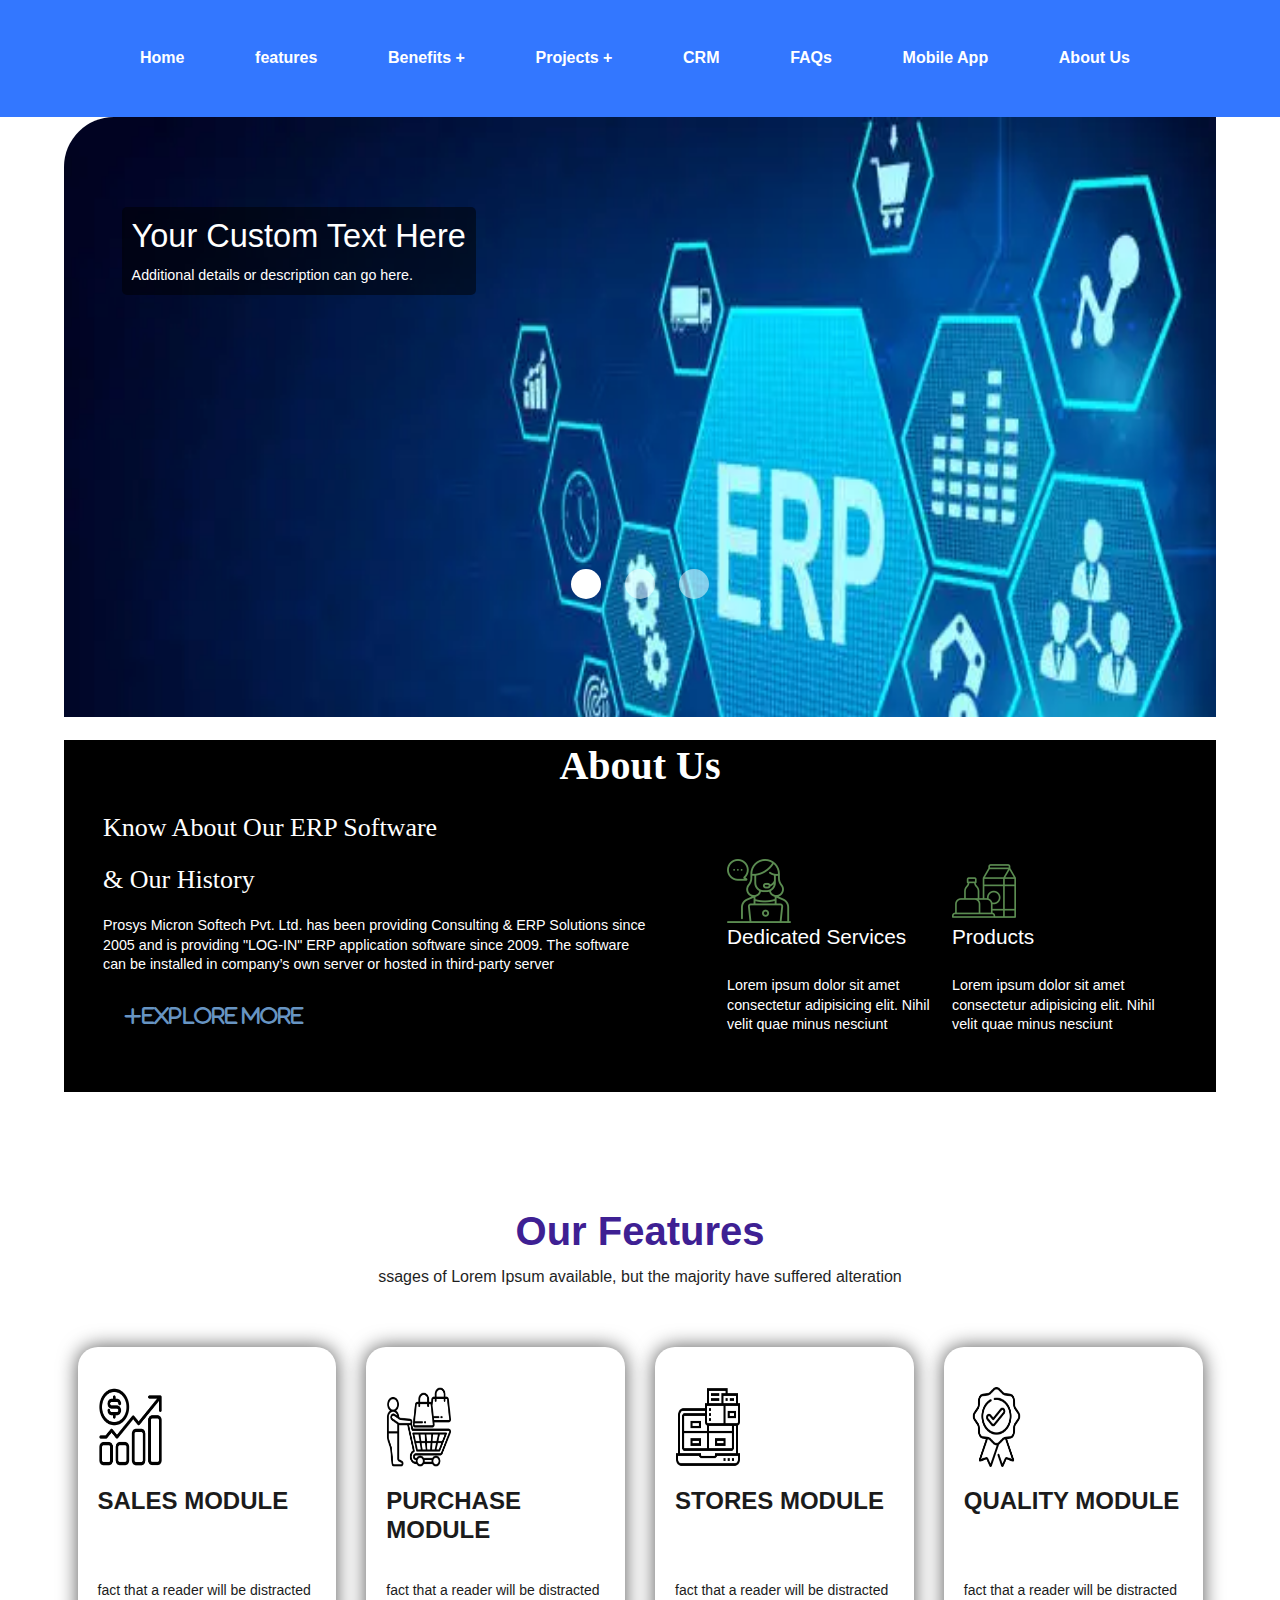
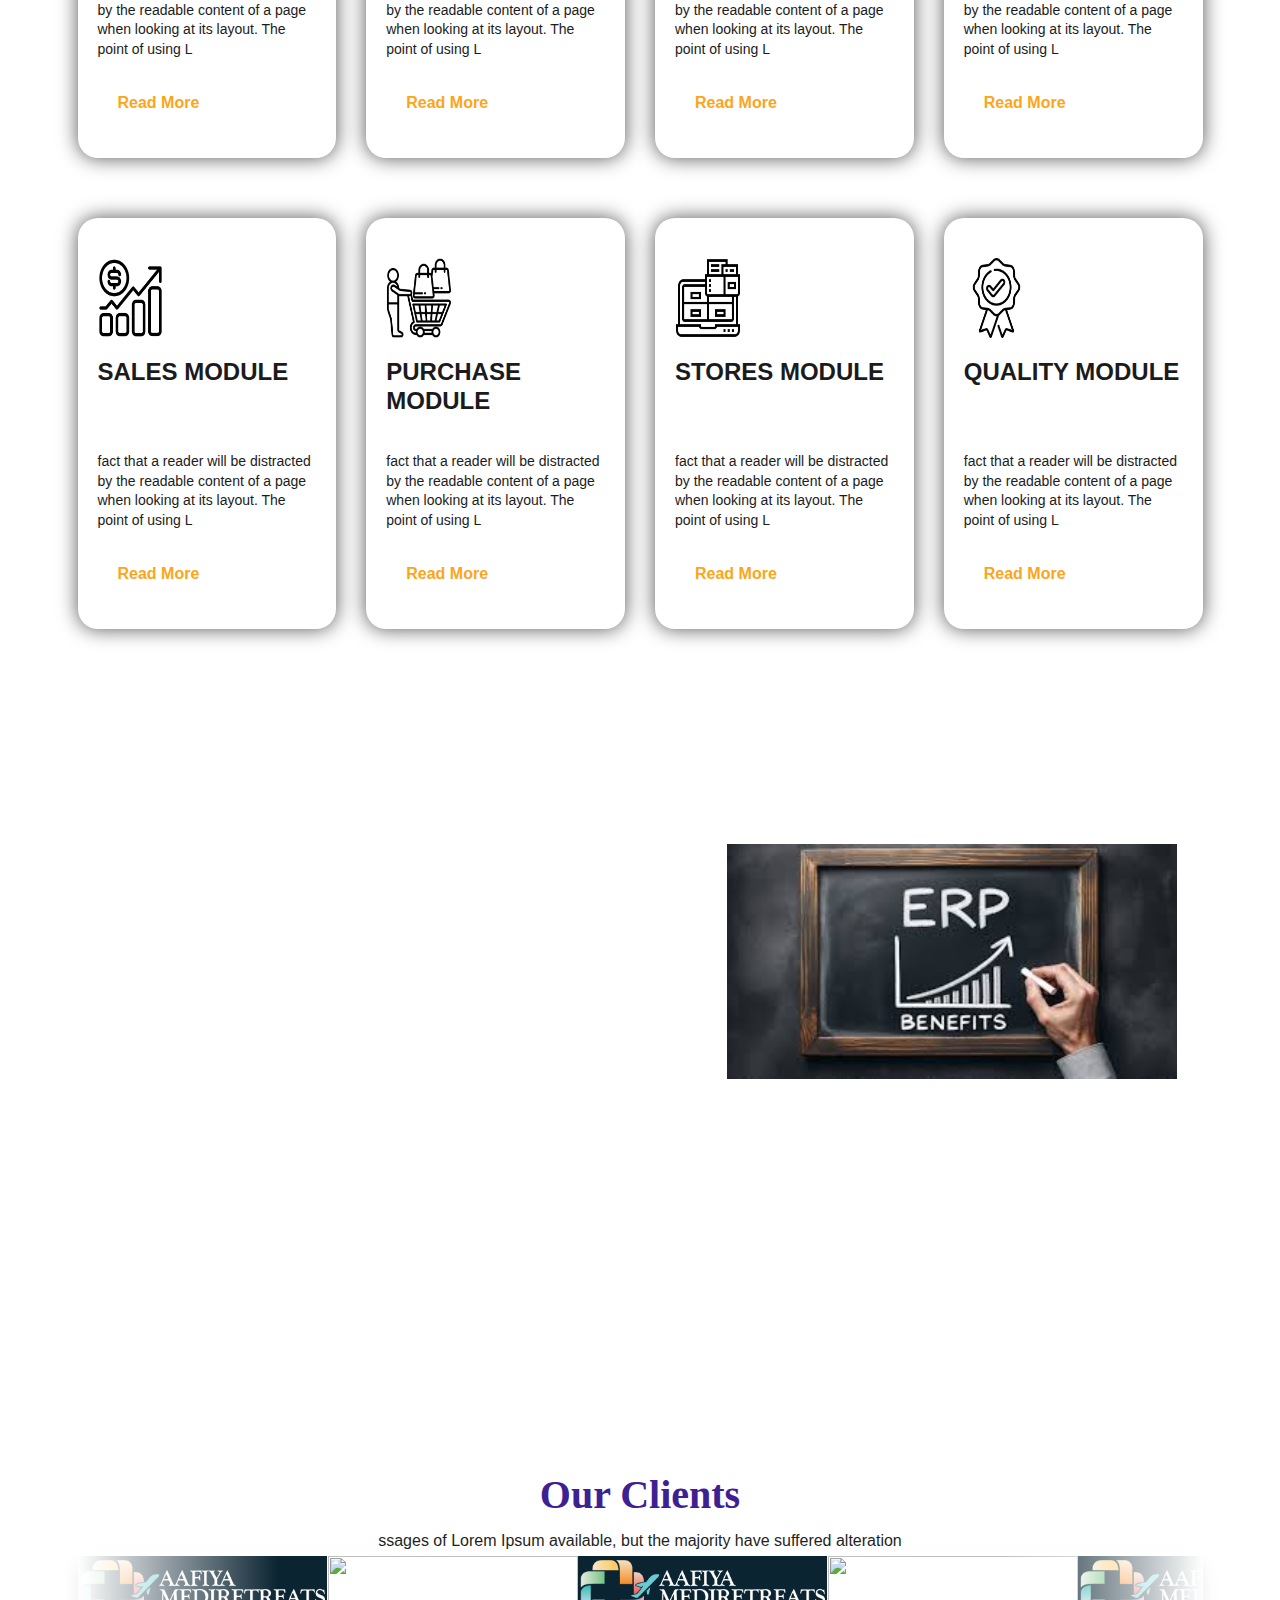
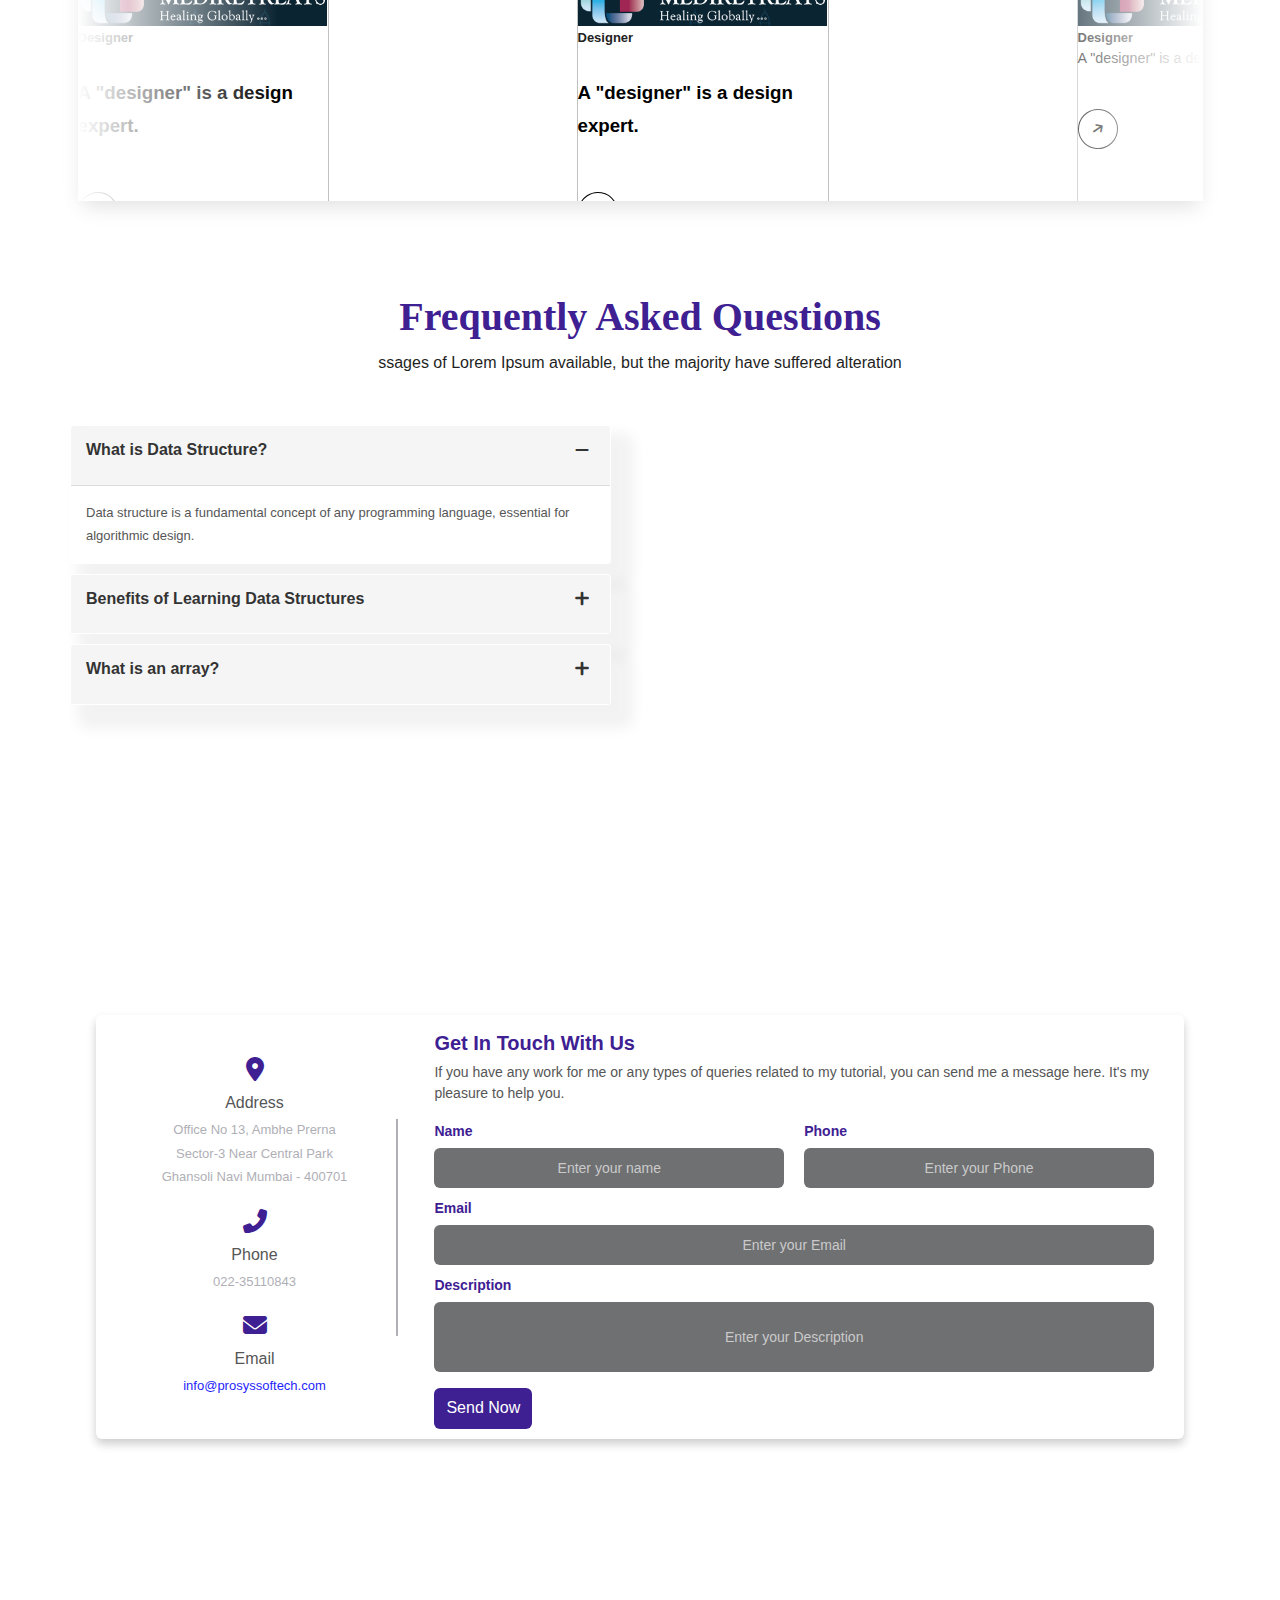
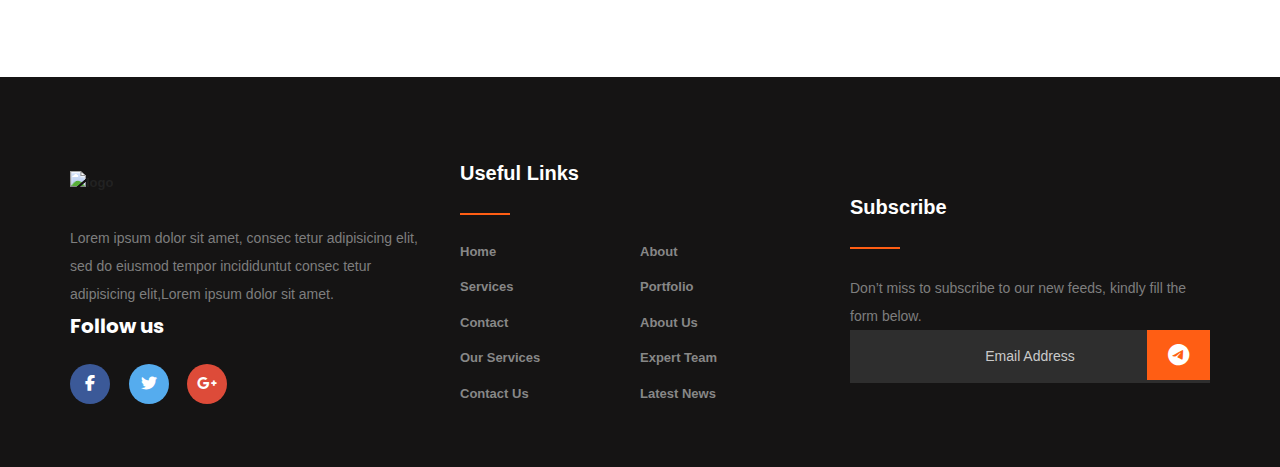
==== commit e02bd91b: "Update index.html" ====
--- a/index.html
+++ b/index.html
@@ -328,7 +328,7 @@
         
         <div class=" services_section layout_padding">
             <div class="services_section_2">
-                <div class="container-fluid " style="background-image: url(https://encrypted-tbn0.gstatic.com/images?q=tbn:ANd9GcRBhaQ5ZcTHYPFDOrg-MyD-7Ws5k--jrfhxQ7qq9oATD9Yn_f-Jo82LNXpVBZw0J9Dy7co&usqp=CAU);background-size: cover; background-position: center; background-repeat: no-repeat; width: 100%; height: 60vh;border-radius: 50px 0 50px  0" >
+                <div class="container-fluid " style="background-image: url(https://encrypted-tbn0.gstatic.com/images?q=tbn:ANd9GcRBhaQ5ZcTHYPFDOrg-MyD-7Ws5k--jrfhxQ7qq9oATD9Yn_f-Jo82LNXpVBZw0J9Dy7co&usqp=CAU);background-size: cover; background-position: center; background-repeat: no-repeat; width: 100%; height: 70%;border-radius: 50px 0 50px  0" >
                     <h1 class="services_taital" style="color: #fff;font-family: serif;">Benefits Of Our ERP System </h1>
                     <p class="services_text_1" style="color: #fff;">ssages of Lorem Ipsum available, but the majority have suffered alteration</p>
                     <div class="row justify-content-center align-items-center">
--- a/assets/css/plugins.css
+++ b/assets/css/plugins.css
@@ -0,0 +1,294 @@
+
+
+/*
+Author: XpeedStudio
+Author URI: http://themeforest.net/user/XpeedStudio/portfolio
+*/
+
+@charset "UTF-8";.animated{-webkit-animation-duration:1s;animation-duration:1s;-webkit-animation-fill-mode:both;animation-fill-mode:both}.animated.hinge{-webkit-animation-duration:2s;animation-duration:2s}@-webkit-keyframes bounce{0%,20%,50%,80%,100%{-webkit-transform:translateY(0);transform:translateY(0)}40%{-webkit-transform:translateY(-30px);transform:translateY(-30px)}60%{-webkit-transform:translateY(-15px);transform:translateY(-15px)}}@keyframes bounce{0%,20%,50%,80%,100%{-webkit-transform:translateY(0);-ms-transform:translateY(0);transform:translateY(0)}40%{-webkit-transform:translateY(-30px);-ms-transform:translateY(-30px);transform:translateY(-30px)}60%{-webkit-transform:translateY(-15px);-ms-transform:translateY(-15px);transform:translateY(-15px)}}.bounce{-webkit-animation-name:bounce;animation-name:bounce}@-webkit-keyframes flash{0%,50%,100%{opacity:1}25%,75%{opacity:0}}@keyframes flash{0%,50%,100%{opacity:1}25%,75%{opacity:0}}.flash{-webkit-animation-name:flash;animation-name:flash}@-webkit-keyframes pulse{0%{-webkit-transform:scale(1);transform:scale(1)}50%{-webkit-transform:scale(1.1);transform:scale(1.1)}100%{-webkit-transform:scale(1);transform:scale(1)}}@keyframes pulse{0%{-webkit-transform:scale(1);-ms-transform:scale(1);transform:scale(1)}50%{-webkit-transform:scale(1.1);-ms-transform:scale(1.1);transform:scale(1.1)}100%{-webkit-transform:scale(1);-ms-transform:scale(1);transform:scale(1)}}.pulse{-webkit-animation-name:pulse;animation-name:pulse}@-webkit-keyframes shake{0%,100%{-webkit-transform:translateX(0);transform:translateX(0)}10%,30%,50%,70%,90%{-webkit-transform:translateX(-10px);transform:translateX(-10px)}20%,40%,60%,80%{-webkit-transform:translateX(10px);transform:translateX(10px)}}@keyframes shake{0%,100%{-webkit-transform:translateX(0);-ms-transform:translateX(0);transform:translateX(0)}10%,30%,50%,70%,90%{-webkit-transform:translateX(-10px);-ms-transform:translateX(-10px);transform:translateX(-10px)}20%,40%,60%,80%{-webkit-transform:translateX(10px);-ms-transform:translateX(10px);transform:translateX(10px)}}.shake{-webkit-animation-name:shake;animation-name:shake}@-webkit-keyframes swing{20%{-webkit-transform:rotate(15deg);transform:rotate(15deg)}40%{-webkit-transform:rotate(-10deg);transform:rotate(-10deg)}60%{-webkit-transform:rotate(5deg);transform:rotate(5deg)}80%{-webkit-transform:rotate(-5deg);transform:rotate(-5deg)}100%{-webkit-transform:rotate(0);transform:rotate(0)}}@keyframes swing{20%{-webkit-transform:rotate(15deg);-ms-transform:rotate(15deg);transform:rotate(15deg)}40%{-webkit-transform:rotate(-10deg);-ms-transform:rotate(-10deg);transform:rotate(-10deg)}60%{-webkit-transform:rotate(5deg);-ms-transform:rotate(5deg);transform:rotate(5deg)}80%{-webkit-transform:rotate(-5deg);-ms-transform:rotate(-5deg);transform:rotate(-5deg)}100%{-webkit-transform:rotate(0);-ms-transform:rotate(0);transform:rotate(0)}}.swing{-webkit-transform-origin:top center;-ms-transform-origin:top center;transform-origin:top center;-webkit-animation-name:swing;animation-name:swing}@-webkit-keyframes tada{0%{-webkit-transform:scale(1);transform:scale(1)}10%,20%{-webkit-transform:scale(.9)rotate(-3deg);transform:scale(.9)rotate(-3deg)}30%,50%,70%,90%{-webkit-transform:scale(1.1)rotate(3deg);transform:scale(1.1)rotate(3deg)}40%,60%,80%{-webkit-transform:scale(1.1)rotate(-3deg);transform:scale(1.1)rotate(-3deg)}100%{-webkit-transform:scale(1)rotate(0);transform:scale(1)rotate(0)}}@keyframes tada{0%{-webkit-transform:scale(1);-ms-transform:scale(1);transform:scale(1)}10%,20%{-webkit-transform:scale(.9)rotate(-3deg);-ms-transform:scale(.9)rotate(-3deg);transform:scale(.9)rotate(-3deg)}30%,50%,70%,90%{-webkit-transform:scale(1.1)rotate(3deg);-ms-transform:scale(1.1)rotate(3deg);transform:scale(1.1)rotate(3deg)}40%,60%,80%{-webkit-transform:scale(1.1)rotate(-3deg);-ms-transform:scale(1.1)rotate(-3deg);transform:scale(1.1)rotate(-3deg)}100%{-webkit-transform:scale(1)rotate(0);-ms-transform:scale(1)rotate(0);transform:scale(1)rotate(0)}}.tada{-webkit-animation-name:tada;animation-name:tada}@-webkit-keyframes wobble{0%{-webkit-transform:translateX(0%);transform:translateX(0%)}15%{-webkit-transform:translateX(-25%)rotate(-5deg);transform:translateX(-25%)rotate(-5deg)}30%{-webkit-transform:translateX(20%)rotate(3deg);transform:translateX(20%)rotate(3deg)}45%{-webkit-transform:translateX(-15%)rotate(-3deg);transform:translateX(-15%)rotate(-3deg)}60%{-webkit-transform:translateX(10%)rotate(2deg);transform:translateX(10%)rotate(2deg)}75%{-webkit-transform:translateX(-5%)rotate(-1deg);transform:translateX(-5%)rotate(-1deg)}100%{-webkit-transform:translateX(0%);transform:translateX(0%)}}@keyframes wobble{0%{-webkit-transform:translateX(0%);-ms-transform:translateX(0%);transform:translateX(0%)}15%{-webkit-transform:translateX(-25%)rotate(-5deg);-ms-transform:translateX(-25%)rotate(-5deg);transform:translateX(-25%)rotate(-5deg)}30%{-webkit-transform:translateX(20%)rotate(3deg);-ms-transform:translateX(20%)rotate(3deg);transform:translateX(20%)rotate(3deg)}45%{-webkit-transform:translateX(-15%)rotate(-3deg);-ms-transform:translateX(-15%)rotate(-3deg);transform:translateX(-15%)rotate(-3deg)}60%{-webkit-transform:translateX(10%)rotate(2deg);-ms-transform:translateX(10%)rotate(2deg);transform:translateX(10%)rotate(2deg)}75%{-webkit-transform:translateX(-5%)rotate(-1deg);-ms-transform:translateX(-5%)rotate(-1deg);transform:translateX(-5%)rotate(-1deg)}100%{-webkit-transform:translateX(0%);-ms-transform:translateX(0%);transform:translateX(0%)}}.wobble{-webkit-animation-name:wobble;animation-name:wobble}@-webkit-keyframes bounceIn{0%{opacity:0;-webkit-transform:scale(.3);transform:scale(.3)}50%{opacity:1;-webkit-transform:scale(1.05);transform:scale(1.05)}70%{-webkit-transform:scale(.9);transform:scale(.9)}100%{-webkit-transform:scale(1);transform:scale(1)}}@keyframes bounceIn{0%{opacity:0;-webkit-transform:scale(.3);-ms-transform:scale(.3);transform:scale(.3)}50%{opacity:1;-webkit-transform:scale(1.05);-ms-transform:scale(1.05);transform:scale(1.05)}70%{-webkit-transform:scale(.9);-ms-transform:scale(.9);transform:scale(.9)}100%{-webkit-transform:scale(1);-ms-transform:scale(1);transform:scale(1)}}.bounceIn{-webkit-animation-name:bounceIn;animation-name:bounceIn}@-webkit-keyframes bounceInDown{0%{opacity:0;-webkit-transform:translateY(-2000px);transform:translateY(-2000px)}60%{opacity:1;-webkit-transform:translateY(30px);transform:translateY(30px)}80%{-webkit-transform:translateY(-10px);transform:translateY(-10px)}100%{-webkit-transform:translateY(0);transform:translateY(0)}}@keyframes bounceInDown{0%{opacity:0;-webkit-transform:translateY(-2000px);-ms-transform:translateY(-2000px);transform:translateY(-2000px)}60%{opacity:1;-webkit-transform:translateY(30px);-ms-transform:translateY(30px);transform:translateY(30px)}80%{-webkit-transform:translateY(-10px);-ms-transform:translateY(-10px);transform:translateY(-10px)}100%{-webkit-transform:translateY(0);-ms-transform:translateY(0);transform:translateY(0)}}.bounceInDown{-webkit-animation-name:bounceInDown;animation-name:bounceInDown}@-webkit-keyframes bounceInLeft{0%{opacity:0;-webkit-transform:translateX(-2000px);transform:translateX(-2000px)}60%{opacity:1;-webkit-transform:translateX(30px);transform:translateX(30px)}80%{-webkit-transform:translateX(-10px);transform:translateX(-10px)}100%{-webkit-transform:translateX(0);transform:translateX(0)}}@keyframes bounceInLeft{0%{opacity:0;-webkit-transform:translateX(-2000px);-ms-transform:translateX(-2000px);transform:translateX(-2000px)}60%{opacity:1;-webkit-transform:translateX(30px);-ms-transform:translateX(30px);transform:translateX(30px)}80%{-webkit-transform:translateX(-10px);-ms-transform:translateX(-10px);transform:translateX(-10px)}100%{-webkit-transform:translateX(0);-ms-transform:translateX(0);transform:translateX(0)}}.bounceInLeft{-webkit-animation-name:bounceInLeft;animation-name:bounceInLeft}@-webkit-keyframes bounceInRight{0%{opacity:0;-webkit-transform:translateX(2000px);transform:translateX(2000px)}60%{opacity:1;-webkit-transform:translateX(-30px);transform:translateX(-30px)}80%{-webkit-transform:translateX(10px);transform:translateX(10px)}100%{-webkit-transform:translateX(0);transform:translateX(0)}}@keyframes bounceInRight{0%{opacity:0;-webkit-transform:translateX(2000px);-ms-transform:translateX(2000px);transform:translateX(2000px)}60%{opacity:1;-webkit-transform:translateX(-30px);-ms-transform:translateX(-30px);transform:translateX(-30px)}80%{-webkit-transform:translateX(10px);-ms-transform:translateX(10px);transform:translateX(10px)}100%{-webkit-transform:translateX(0);-ms-transform:translateX(0);transform:translateX(0)}}.bounceInRight{-webkit-animation-name:bounceInRight;animation-name:bounceInRight}@-webkit-keyframes bounceInUp{0%{opacity:0;-webkit-transform:translateY(2000px);transform:translateY(2000px)}60%{opacity:1;-webkit-transform:translateY(-30px);transform:translateY(-30px)}80%{-webkit-transform:translateY(10px);transform:translateY(10px)}100%{-webkit-transform:translateY(0);transform:translateY(0)}}@keyframes bounceInUp{0%{opacity:0;-webkit-transform:translateY(2000px);-ms-transform:translateY(2000px);transform:translateY(2000px)}60%{opacity:1;-webkit-transform:translateY(-30px);-ms-transform:translateY(-30px);transform:translateY(-30px)}80%{-webkit-transform:translateY(10px);-ms-transform:translateY(10px);transform:translateY(10px)}100%{-webkit-transform:translateY(0);-ms-transform:translateY(0);transform:translateY(0)}}.bounceInUp{-webkit-animation-name:bounceInUp;animation-name:bounceInUp}@-webkit-keyframes bounceOut{0%{-webkit-transform:scale(1);transform:scale(1)}25%{-webkit-transform:scale(.95);transform:scale(.95)}50%{opacity:1;-webkit-transform:scale(1.1);transform:scale(1.1)}100%{opacity:0;-webkit-transform:scale(.3);transform:scale(.3)}}@keyframes bounceOut{0%{-webkit-transform:scale(1);-ms-transform:scale(1);transform:scale(1)}25%{-webkit-transform:scale(.95);-ms-transform:scale(.95);transform:scale(.95)}50%{opacity:1;-webkit-transform:scale(1.1);-ms-transform:scale(1.1);transform:scale(1.1)}100%{opacity:0;-webkit-transform:scale(.3);-ms-transform:scale(.3);transform:scale(.3)}}.bounceOut{-webkit-animation-name:bounceOut;animation-name:bounceOut}@-webkit-keyframes bounceOutDown{0%{-webkit-transform:translateY(0);transform:translateY(0)}20%{opacity:1;-webkit-transform:translateY(-20px);transform:translateY(-20px)}100%{opacity:0;-webkit-transform:translateY(2000px);transform:translateY(2000px)}}@keyframes bounceOutDown{0%{-webkit-transform:translateY(0);-ms-transform:translateY(0);transform:translateY(0)}20%{opacity:1;-webkit-transform:translateY(-20px);-ms-transform:translateY(-20px);transform:translateY(-20px)}100%{opacity:0;-webkit-transform:translateY(2000px);-ms-transform:translateY(2000px);transform:translateY(2000px)}}.bounceOutDown{-webkit-animation-name:bounceOutDown;animation-name:bounceOutDown}@-webkit-keyframes bounceOutLeft{0%{-webkit-transform:translateX(0);transform:translateX(0)}20%{opacity:1;-webkit-transform:translateX(20px);transform:translateX(20px)}100%{opacity:0;-webkit-transform:translateX(-2000px);transform:translateX(-2000px)}}@keyframes bounceOutLeft{0%{-webkit-transform:translateX(0);-ms-transform:translateX(0);transform:translateX(0)}20%{opacity:1;-webkit-transform:translateX(20px);-ms-transform:translateX(20px);transform:translateX(20px)}100%{opacity:0;-webkit-transform:translateX(-2000px);-ms-transform:translateX(-2000px);transform:translateX(-2000px)}}.bounceOutLeft{-webkit-animation-name:bounceOutLeft;animation-name:bounceOutLeft}@-webkit-keyframes bounceOutRight{0%{-webkit-transform:translateX(0);transform:translateX(0)}20%{opacity:1;-webkit-transform:translateX(-20px);transform:translateX(-20px)}100%{opacity:0;-webkit-transform:translateX(2000px);transform:translateX(2000px)}}@keyframes bounceOutRight{0%{-webkit-transform:translateX(0);-ms-transform:translateX(0);transform:translateX(0)}20%{opacity:1;-webkit-transform:translateX(-20px);-ms-transform:translateX(-20px);transform:translateX(-20px)}100%{opacity:0;-webkit-transform:translateX(2000px);-ms-transform:translateX(2000px);transform:translateX(2000px)}}.bounceOutRight{-webkit-animation-name:bounceOutRight;animation-name:bounceOutRight}@-webkit-keyframes bounceOutUp{0%{-webkit-transform:translateY(0);transform:translateY(0)}20%{opacity:1;-webkit-transform:translateY(20px);transform:translateY(20px)}100%{opacity:0;-webkit-transform:translateY(-2000px);transform:translateY(-2000px)}}@keyframes bounceOutUp{0%{-webkit-transform:translateY(0);-ms-transform:translateY(0);transform:translateY(0)}20%{opacity:1;-webkit-transform:translateY(20px);-ms-transform:translateY(20px);transform:translateY(20px)}100%{opacity:0;-webkit-transform:translateY(-2000px);-ms-transform:translateY(-2000px);transform:translateY(-2000px)}}.bounceOutUp{-webkit-animation-name:bounceOutUp;animation-name:bounceOutUp}@-webkit-keyframes fadeIn{0%{opacity:0}100%{opacity:1}}@keyframes fadeIn{0%{opacity:0}100%{opacity:1}}.fadeIn{-webkit-animation-name:fadeIn;animation-name:fadeIn}@-webkit-keyframes fadeInDown{0%{opacity:0;-webkit-transform:translateY(-20px);transform:translateY(-20px)}100%{opacity:1;-webkit-transform:translateY(0);transform:translateY(0)}}@keyframes fadeInDown{0%{opacity:0;-webkit-transform:translateY(-20px);-ms-transform:translateY(-20px);transform:translateY(-20px)}100%{opacity:1;-webkit-transform:translateY(0);-ms-transform:translateY(0);transform:translateY(0)}}.fadeInDown{-webkit-animation-name:fadeInDown;animation-name:fadeInDown}@-webkit-keyframes fadeInDownBig{0%{opacity:0;-webkit-transform:translateY(-2000px);transform:translateY(-2000px)}100%{opacity:1;-webkit-transform:translateY(0);transform:translateY(0)}}@keyframes fadeInDownBig{0%{opacity:0;-webkit-transform:translateY(-2000px);-ms-transform:translateY(-2000px);transform:translateY(-2000px)}100%{opacity:1;-webkit-transform:translateY(0);-ms-transform:translateY(0);transform:translateY(0)}}.fadeInDownBig{-webkit-animation-name:fadeInDownBig;animation-name:fadeInDownBig}@-webkit-keyframes fadeInLeft{0%{opacity:0;-webkit-transform:translateX(-20px);transform:translateX(-20px)}100%{opacity:1;-webkit-transform:translateX(0);transform:translateX(0)}}@keyframes fadeInLeft{0%{opacity:0;-webkit-transform:translateX(-20px);-ms-transform:translateX(-20px);transform:translateX(-20px)}100%{opacity:1;-webkit-transform:translateX(0);-ms-transform:translateX(0);transform:translateX(0)}}.fadeInLeft{-webkit-animation-name:fadeInLeft;animation-name:fadeInLeft}@-webkit-keyframes fadeInLeftBig{0%{opacity:0;-webkit-transform:translateX(-2000px);transform:translateX(-2000px)}100%{opacity:1;-webkit-transform:translateX(0);transform:translateX(0)}}@keyframes fadeInLeftBig{0%{opacity:0;-webkit-transform:translateX(-2000px);-ms-transform:translateX(-2000px);transform:translateX(-2000px)}100%{opacity:1;-webkit-transform:translateX(0);-ms-transform:translateX(0);transform:translateX(0)}}.fadeInLeftBig{-webkit-animation-name:fadeInLeftBig;animation-name:fadeInLeftBig}@-webkit-keyframes fadeInRight{0%{opacity:0;-webkit-transform:translateX(20px);transform:translateX(20px)}100%{opacity:1;-webkit-transform:translateX(0);transform:translateX(0)}}@keyframes fadeInRight{0%{opacity:0;-webkit-transform:translateX(20px);-ms-transform:translateX(20px);transform:translateX(20px)}100%{opacity:1;-webkit-transform:translateX(0);-ms-transform:translateX(0);transform:translateX(0)}}.fadeInRight{-webkit-animation-name:fadeInRight;animation-name:fadeInRight}@-webkit-keyframes fadeInRightBig{0%{opacity:0;-webkit-transform:translateX(2000px);transform:translateX(2000px)}100%{opacity:1;-webkit-transform:translateX(0);transform:translateX(0)}}@keyframes fadeInRightBig{0%{opacity:0;-webkit-transform:translateX(2000px);-ms-transform:translateX(2000px);transform:translateX(2000px)}100%{opacity:1;-webkit-transform:translateX(0);-ms-transform:translateX(0);transform:translateX(0)}}.fadeInRightBig{-webkit-animation-name:fadeInRightBig;animation-name:fadeInRightBig}@-webkit-keyframes fadeInUp{0%{opacity:0;-webkit-transform:translateY(20px);transform:translateY(20px)}100%{opacity:1;-webkit-transform:translateY(0);transform:translateY(0)}}@keyframes fadeInUp{0%{opacity:0;-webkit-transform:translateY(20px);-ms-transform:translateY(20px);transform:translateY(20px)}100%{opacity:1;-webkit-transform:translateY(0);-ms-transform:translateY(0);transform:translateY(0)}}.fadeInUp{-webkit-animation-name:fadeInUp;animation-name:fadeInUp}@-webkit-keyframes fadeInUpBig{0%{opacity:0;-webkit-transform:translateY(2000px);transform:translateY(2000px)}100%{opacity:1;-webkit-transform:translateY(0);transform:translateY(0)}}@keyframes fadeInUpBig{0%{opacity:0;-webkit-transform:translateY(2000px);-ms-transform:translateY(2000px);transform:translateY(2000px)}100%{opacity:1;-webkit-transform:translateY(0);-ms-transform:translateY(0);transform:translateY(0)}}.fadeInUpBig{-webkit-animation-name:fadeInUpBig;animation-name:fadeInUpBig}@-webkit-keyframes fadeOut{0%{opacity:1}100%{opacity:0}}@keyframes fadeOut{0%{opacity:1}100%{opacity:0}}.fadeOut{-webkit-animation-name:fadeOut;animation-name:fadeOut}@-webkit-keyframes fadeOutDown{0%{opacity:1;-webkit-transform:translateY(0);transform:translateY(0)}100%{opacity:0;-webkit-transform:translateY(20px);transform:translateY(20px)}}@keyframes fadeOutDown{0%{opacity:1;-webkit-transform:translateY(0);-ms-transform:translateY(0);transform:translateY(0)}100%{opacity:0;-webkit-transform:translateY(20px);-ms-transform:translateY(20px);transform:translateY(20px)}}.fadeOutDown{-webkit-animation-name:fadeOutDown;animation-name:fadeOutDown}@-webkit-keyframes fadeOutDownBig{0%{opacity:1;-webkit-transform:translateY(0);transform:translateY(0)}100%{opacity:0;-webkit-transform:translateY(2000px);transform:translateY(2000px)}}@keyframes fadeOutDownBig{0%{opacity:1;-webkit-transform:translateY(0);-ms-transform:translateY(0);transform:translateY(0)}100%{opacity:0;-webkit-transform:translateY(2000px);-ms-transform:translateY(2000px);transform:translateY(2000px)}}.fadeOutDownBig{-webkit-animation-name:fadeOutDownBig;animation-name:fadeOutDownBig}@-webkit-keyframes fadeOutLeft{0%{opacity:1;-webkit-transform:translateX(0);transform:translateX(0)}100%{opacity:0;-webkit-transform:translateX(-20px);transform:translateX(-20px)}}@keyframes fadeOutLeft{0%{opacity:1;-webkit-transform:translateX(0);-ms-transform:translateX(0);transform:translateX(0)}100%{opacity:0;-webkit-transform:translateX(-20px);-ms-transform:translateX(-20px);transform:translateX(-20px)}}.fadeOutLeft{-webkit-animation-name:fadeOutLeft;animation-name:fadeOutLeft}@-webkit-keyframes fadeOutLeftBig{0%{opacity:1;-webkit-transform:translateX(0);transform:translateX(0)}100%{opacity:0;-webkit-transform:translateX(-2000px);transform:translateX(-2000px)}}@keyframes fadeOutLeftBig{0%{opacity:1;-webkit-transform:translateX(0);-ms-transform:translateX(0);transform:translateX(0)}100%{opacity:0;-webkit-transform:translateX(-2000px);-ms-transform:translateX(-2000px);transform:translateX(-2000px)}}.fadeOutLeftBig{-webkit-animation-name:fadeOutLeftBig;animation-name:fadeOutLeftBig}@-webkit-keyframes fadeOutRight{0%{opacity:1;-webkit-transform:translateX(0);transform:translateX(0)}100%{opacity:0;-webkit-transform:translateX(20px);transform:translateX(20px)}}@keyframes fadeOutRight{0%{opacity:1;-webkit-transform:translateX(0);-ms-transform:translateX(0);transform:translateX(0)}100%{opacity:0;-webkit-transform:translateX(20px);-ms-transform:translateX(20px);transform:translateX(20px)}}.fadeOutRight{-webkit-animation-name:fadeOutRight;animation-name:fadeOutRight}@-webkit-keyframes fadeOutRightBig{0%{opacity:1;-webkit-transform:translateX(0);transform:translateX(0)}100%{opacity:0;-webkit-transform:translateX(2000px);transform:translateX(2000px)}}@keyframes fadeOutRightBig{0%{opacity:1;-webkit-transform:translateX(0);-ms-transform:translateX(0);transform:translateX(0)}100%{opacity:0;-webkit-transform:translateX(2000px);-ms-transform:translateX(2000px);transform:translateX(2000px)}}.fadeOutRightBig{-webkit-animation-name:fadeOutRightBig;animation-name:fadeOutRightBig}@-webkit-keyframes fadeOutUp{0%{opacity:1;-webkit-transform:translateY(0);transform:translateY(0)}100%{opacity:0;-webkit-transform:translateY(-20px);transform:translateY(-20px)}}@keyframes fadeOutUp{0%{opacity:1;-webkit-transform:translateY(0);-ms-transform:translateY(0);transform:translateY(0)}100%{opacity:0;-webkit-transform:translateY(-20px);-ms-transform:translateY(-20px);transform:translateY(-20px)}}.fadeOutUp{-webkit-animation-name:fadeOutUp;animation-name:fadeOutUp}@-webkit-keyframes fadeOutUpBig{0%{opacity:1;-webkit-transform:translateY(0);transform:translateY(0)}100%{opacity:0;-webkit-transform:translateY(-2000px);transform:translateY(-2000px)}}@keyframes fadeOutUpBig{0%{opacity:1;-webkit-transform:translateY(0);-ms-transform:translateY(0);transform:translateY(0)}100%{opacity:0;-webkit-transform:translateY(-2000px);-ms-transform:translateY(-2000px);transform:translateY(-2000px)}}.fadeOutUpBig{-webkit-animation-name:fadeOutUpBig;animation-name:fadeOutUpBig}@-webkit-keyframes flip{0%{-webkit-transform:perspective(400px)translateZ(0)rotateY(0)scale(1);transform:perspective(400px)translateZ(0)rotateY(0)scale(1)}0%,40%{-webkit-animation-timing-function:ease-out;animation-timing-function:ease-out}40%{-webkit-transform:perspective(400px)translateZ(150px)rotateY(170deg)scale(1);transform:perspective(400px)translateZ(150px)rotateY(170deg)scale(1)}50%{-webkit-transform:perspective(400px)translateZ(150px)rotateY(190deg)scale(1);transform:perspective(400px)translateZ(150px)rotateY(190deg)scale(1);-webkit-animation-timing-function:ease-in;animation-timing-function:ease-in}80%{-webkit-transform:perspective(400px)translateZ(0)rotateY(360deg)scale(.95);transform:perspective(400px)translateZ(0)rotateY(360deg)scale(.95)}80%,100%{-webkit-animation-timing-function:ease-in;animation-timing-function:ease-in}100%{-webkit-transform:perspective(400px)translateZ(0)rotateY(360deg)scale(1);transform:perspective(400px)translateZ(0)rotateY(360deg)scale(1)}}@keyframes flip{0%{-webkit-transform:perspective(400px)translateZ(0)rotateY(0)scale(1);-ms-transform:perspective(400px)translateZ(0)rotateY(0)scale(1);transform:perspective(400px)translateZ(0)rotateY(0)scale(1)}0%,40%{-webkit-animation-timing-function:ease-out;animation-timing-function:ease-out}40%{-webkit-transform:perspective(400px)translateZ(150px)rotateY(170deg)scale(1);-ms-transform:perspective(400px)translateZ(150px)rotateY(170deg)scale(1);transform:perspective(400px)translateZ(150px)rotateY(170deg)scale(1)}50%{-webkit-transform:perspective(400px)translateZ(150px)rotateY(190deg)scale(1);-ms-transform:perspective(400px)translateZ(150px)rotateY(190deg)scale(1);transform:perspective(400px)translateZ(150px)rotateY(190deg)scale(1);-webkit-animation-timing-function:ease-in;animation-timing-function:ease-in}80%{-webkit-transform:perspective(400px)translateZ(0)rotateY(360deg)scale(.95);-ms-transform:perspective(400px)translateZ(0)rotateY(360deg)scale(.95);transform:perspective(400px)translateZ(0)rotateY(360deg)scale(.95)}80%,100%{-webkit-animation-timing-function:ease-in;animation-timing-function:ease-in}100%{-webkit-transform:perspective(400px)translateZ(0)rotateY(360deg)scale(1);-ms-transform:perspective(400px)translateZ(0)rotateY(360deg)scale(1);transform:perspective(400px)translateZ(0)rotateY(360deg)scale(1)}}.animated.flip{-webkit-backface-visibility:visible;-ms-backface-visibility:visible;backface-visibility:visible;-webkit-animation-name:flip;animation-name:flip}@-webkit-keyframes flipInX{0%{-webkit-transform:perspective(400px)rotateX(90deg);transform:perspective(400px)rotateX(90deg);opacity:0}40%{-webkit-transform:perspective(400px)rotateX(-10deg);transform:perspective(400px)rotateX(-10deg)}70%{-webkit-transform:perspective(400px)rotateX(10deg);transform:perspective(400px)rotateX(10deg)}100%{-webkit-transform:perspective(400px)rotateX(0);transform:perspective(400px)rotateX(0);opacity:1}}@keyframes flipInX{0%{-webkit-transform:perspective(400px)rotateX(90deg);-ms-transform:perspective(400px)rotateX(90deg);transform:perspective(400px)rotateX(90deg);opacity:0}40%{-webkit-transform:perspective(400px)rotateX(-10deg);-ms-transform:perspective(400px)rotateX(-10deg);transform:perspective(400px)rotateX(-10deg)}70%{-webkit-transform:perspective(400px)rotateX(10deg);-ms-transform:perspective(400px)rotateX(10deg);transform:perspective(400px)rotateX(10deg)}100%{-webkit-transform:perspective(400px)rotateX(0);-ms-transform:perspective(400px)rotateX(0);transform:perspective(400px)rotateX(0);opacity:1}}.flipInX{-webkit-backface-visibility:visible!important;-ms-backface-visibility:visible!important;backface-visibility:visible!important;-webkit-animation-name:flipInX;animation-name:flipInX}@-webkit-keyframes flipInY{0%{-webkit-transform:perspective(400px)rotateY(90deg);transform:perspective(400px)rotateY(90deg);opacity:0}40%{-webkit-transform:perspective(400px)rotateY(-10deg);transform:perspective(400px)rotateY(-10deg)}70%{-webkit-transform:perspective(400px)rotateY(10deg);transform:perspective(400px)rotateY(10deg)}100%{-webkit-transform:perspective(400px)rotateY(0);transform:perspective(400px)rotateY(0);opacity:1}}@keyframes flipInY{0%{-webkit-transform:perspective(400px)rotateY(90deg);-ms-transform:perspective(400px)rotateY(90deg);transform:perspective(400px)rotateY(90deg);opacity:0}40%{-webkit-transform:perspective(400px)rotateY(-10deg);-ms-transform:perspective(400px)rotateY(-10deg);transform:perspective(400px)rotateY(-10deg)}70%{-webkit-transform:perspective(400px)rotateY(10deg);-ms-transform:perspective(400px)rotateY(10deg);transform:perspective(400px)rotateY(10deg)}100%{-webkit-transform:perspective(400px)rotateY(0);-ms-transform:perspective(400px)rotateY(0);transform:perspective(400px)rotateY(0);opacity:1}}.flipInY{-webkit-backface-visibility:visible!important;-ms-backface-visibility:visible!important;backface-visibility:visible!important;-webkit-animation-name:flipInY;animation-name:flipInY}@-webkit-keyframes flipOutX{0%{-webkit-transform:perspective(400px)rotateX(0);transform:perspective(400px)rotateX(0);opacity:1}100%{-webkit-transform:perspective(400px)rotateX(90deg);transform:perspective(400px)rotateX(90deg);opacity:0}}@keyframes flipOutX{0%{-webkit-transform:perspective(400px)rotateX(0);-ms-transform:perspective(400px)rotateX(0);transform:perspective(400px)rotateX(0);opacity:1}100%{-webkit-transform:perspective(400px)rotateX(90deg);-ms-transform:perspective(400px)rotateX(90deg);transform:perspective(400px)rotateX(90deg);opacity:0}}.flipOutX{-webkit-animation-name:flipOutX;animation-name:flipOutX;-webkit-backface-visibility:visible!important;-ms-backface-visibility:visible!important;backface-visibility:visible!important}@-webkit-keyframes flipOutY{0%{-webkit-transform:perspective(400px)rotateY(0);transform:perspective(400px)rotateY(0);opacity:1}100%{-webkit-transform:perspective(400px)rotateY(90deg);transform:perspective(400px)rotateY(90deg);opacity:0}}@keyframes flipOutY{0%{-webkit-transform:perspective(400px)rotateY(0);-ms-transform:perspective(400px)rotateY(0);transform:perspective(400px)rotateY(0);opacity:1}100%{-webkit-transform:perspective(400px)rotateY(90deg);-ms-transform:perspective(400px)rotateY(90deg);transform:perspective(400px)rotateY(90deg);opacity:0}}.flipOutY{-webkit-backface-visibility:visible!important;-ms-backface-visibility:visible!important;backface-visibility:visible!important;-webkit-animation-name:flipOutY;animation-name:flipOutY}@-webkit-keyframes lightSpeedIn{0%{-webkit-transform:translateX(100%)skewX(-30deg);transform:translateX(100%)skewX(-30deg);opacity:0}60%{-webkit-transform:translateX(-20%)skewX(30deg);transform:translateX(-20%)skewX(30deg);opacity:1}80%{-webkit-transform:translateX(0%)skewX(-15deg);transform:translateX(0%)skewX(-15deg);opacity:1}100%{-webkit-transform:translateX(0%)skewX(0);transform:translateX(0%)skewX(0);opacity:1}}@keyframes lightSpeedIn{0%{-webkit-transform:translateX(100%)skewX(-30deg);-ms-transform:translateX(100%)skewX(-30deg);transform:translateX(100%)skewX(-30deg);opacity:0}60%{-webkit-transform:translateX(-20%)skewX(30deg);-ms-transform:translateX(-20%)skewX(30deg);transform:translateX(-20%)skewX(30deg);opacity:1}80%{-webkit-transform:translateX(0%)skewX(-15deg);-ms-transform:translateX(0%)skewX(-15deg);transform:translateX(0%)skewX(-15deg);opacity:1}100%{-webkit-transform:translateX(0%)skewX(0);-ms-transform:translateX(0%)skewX(0);transform:translateX(0%)skewX(0);opacity:1}}.lightSpeedIn{-webkit-animation-name:lightSpeedIn;animation-name:lightSpeedIn;-webkit-animation-timing-function:ease-out;animation-timing-function:ease-out}@-webkit-keyframes lightSpeedOut{0%{-webkit-transform:translateX(0%)skewX(0);transform:translateX(0%)skewX(0);opacity:1}100%{-webkit-transform:translateX(100%)skewX(-30deg);transform:translateX(100%)skewX(-30deg);opacity:0}}@keyframes lightSpeedOut{0%{-webkit-transform:translateX(0%)skewX(0);-ms-transform:translateX(0%)skewX(0);transform:translateX(0%)skewX(0);opacity:1}100%{-webkit-transform:translateX(100%)skewX(-30deg);-ms-transform:translateX(100%)skewX(-30deg);transform:translateX(100%)skewX(-30deg);opacity:0}}.lightSpeedOut{-webkit-animation-name:lightSpeedOut;animation-name:lightSpeedOut;-webkit-animation-timing-function:ease-in;animation-timing-function:ease-in}@-webkit-keyframes rotateIn{0%{-webkit-transform:rotate(-200deg);transform:rotate(-200deg);opacity:0}0%,100%{-webkit-transform-origin:center center;transform-origin:center center}100%{-webkit-transform:rotate(0);transform:rotate(0);opacity:1}}@keyframes rotateIn{0%{-webkit-transform:rotate(-200deg);-ms-transform:rotate(-200deg);transform:rotate(-200deg);opacity:0}0%,100%{-webkit-transform-origin:center center;-ms-transform-origin:center center;transform-origin:center center}100%{-webkit-transform:rotate(0);-ms-transform:rotate(0);transform:rotate(0);opacity:1}}.rotateIn{-webkit-animation-name:rotateIn;animation-name:rotateIn}@-webkit-keyframes rotateInDownLeft{0%{-webkit-transform:rotate(-90deg);transform:rotate(-90deg);opacity:0}0%,100%{-webkit-transform-origin:left bottom;transform-origin:left bottom}100%{-webkit-transform:rotate(0);transform:rotate(0);opacity:1}}@keyframes rotateInDownLeft{0%{-webkit-transform:rotate(-90deg);-ms-transform:rotate(-90deg);transform:rotate(-90deg);opacity:0}0%,100%{-webkit-transform-origin:left bottom;-ms-transform-origin:left bottom;transform-origin:left bottom}100%{-webkit-transform:rotate(0);-ms-transform:rotate(0);transform:rotate(0);opacity:1}}.rotateInDownLeft{-webkit-animation-name:rotateInDownLeft;animation-name:rotateInDownLeft}@-webkit-keyframes rotateInDownRight{0%{-webkit-transform:rotate(90deg);transform:rotate(90deg);opacity:0}0%,100%{-webkit-transform-origin:right bottom;transform-origin:right bottom}100%{-webkit-transform:rotate(0);transform:rotate(0);opacity:1}}@keyframes rotateInDownRight{0%{-webkit-transform:rotate(90deg);-ms-transform:rotate(90deg);transform:rotate(90deg);opacity:0}0%,100%{-webkit-transform-origin:right bottom;-ms-transform-origin:right bottom;transform-origin:right bottom}100%{-webkit-transform:rotate(0);-ms-transform:rotate(0);transform:rotate(0);opacity:1}}.rotateInDownRight{-webkit-animation-name:rotateInDownRight;animation-name:rotateInDownRight}@-webkit-keyframes rotateInUpLeft{0%{-webkit-transform:rotate(90deg);transform:rotate(90deg);opacity:0}0%,100%{-webkit-transform-origin:left bottom;transform-origin:left bottom}100%{-webkit-transform:rotate(0);transform:rotate(0);opacity:1}}@keyframes rotateInUpLeft{0%{-webkit-transform:rotate(90deg);-ms-transform:rotate(90deg);transform:rotate(90deg);opacity:0}0%,100%{-webkit-transform-origin:left bottom;-ms-transform-origin:left bottom;transform-origin:left bottom}100%{-webkit-transform:rotate(0);-ms-transform:rotate(0);transform:rotate(0);opacity:1}}.rotateInUpLeft{-webkit-animation-name:rotateInUpLeft;animation-name:rotateInUpLeft}@-webkit-keyframes rotateInUpRight{0%{-webkit-transform:rotate(-90deg);transform:rotate(-90deg);opacity:0}0%,100%{-webkit-transform-origin:right bottom;transform-origin:right bottom}100%{-webkit-transform:rotate(0);transform:rotate(0);opacity:1}}@keyframes rotateInUpRight{0%{-webkit-transform:rotate(-90deg);-ms-transform:rotate(-90deg);transform:rotate(-90deg);opacity:0}0%,100%{-webkit-transform-origin:right bottom;-ms-transform-origin:right bottom;transform-origin:right bottom}100%{-webkit-transform:rotate(0);-ms-transform:rotate(0);transform:rotate(0);opacity:1}}.rotateInUpRight{-webkit-animation-name:rotateInUpRight;animation-name:rotateInUpRight}@-webkit-keyframes rotateOut{0%{-webkit-transform:rotate(0);transform:rotate(0);opacity:1}0%,100%{-webkit-transform-origin:center center;transform-origin:center center}100%{-webkit-transform:rotate(200deg);transform:rotate(200deg);opacity:0}}@keyframes rotateOut{0%{-webkit-transform:rotate(0);-ms-transform:rotate(0);transform:rotate(0);opacity:1}0%,100%{-webkit-transform-origin:center center;-ms-transform-origin:center center;transform-origin:center center}100%{-webkit-transform:rotate(200deg);-ms-transform:rotate(200deg);transform:rotate(200deg);opacity:0}}.rotateOut{-webkit-animation-name:rotateOut;animation-name:rotateOut}@-webkit-keyframes rotateOutDownLeft{0%{-webkit-transform:rotate(0);transform:rotate(0);opacity:1}0%,100%{-webkit-transform-origin:left bottom;transform-origin:left bottom}100%{-webkit-transform:rotate(90deg);transform:rotate(90deg);opacity:0}}@keyframes rotateOutDownLeft{0%{-webkit-transform:rotate(0);-ms-transform:rotate(0);transform:rotate(0);opacity:1}0%,100%{-webkit-transform-origin:left bottom;-ms-transform-origin:left bottom;transform-origin:left bottom}100%{-webkit-transform:rotate(90deg);-ms-transform:rotate(90deg);transform:rotate(90deg);opacity:0}}.rotateOutDownLeft{-webkit-animation-name:rotateOutDownLeft;animation-name:rotateOutDownLeft}@-webkit-keyframes rotateOutDownRight{0%{-webkit-transform:rotate(0);transform:rotate(0);opacity:1}0%,100%{-webkit-transform-origin:right bottom;transform-origin:right bottom}100%{-webkit-transform:rotate(-90deg);transform:rotate(-90deg);opacity:0}}@keyframes rotateOutDownRight{0%{-webkit-transform:rotate(0);-ms-transform:rotate(0);transform:rotate(0);opacity:1}0%,100%{-webkit-transform-origin:right bottom;-ms-transform-origin:right bottom;transform-origin:right bottom}100%{-webkit-transform:rotate(-90deg);-ms-transform:rotate(-90deg);transform:rotate(-90deg);opacity:0}}.rotateOutDownRight{-webkit-animation-name:rotateOutDownRight;animation-name:rotateOutDownRight}@-webkit-keyframes rotateOutUpLeft{0%{-webkit-transform:rotate(0);transform:rotate(0);opacity:1}0%,100%{-webkit-transform-origin:left bottom;transform-origin:left bottom}100%{-webkit-transform:rotate(-90deg);transform:rotate(-90deg);opacity:0}}@keyframes rotateOutUpLeft{0%{-webkit-transform:rotate(0);-ms-transform:rotate(0);transform:rotate(0);opacity:1}0%,100%{-webkit-transform-origin:left bottom;-ms-transform-origin:left bottom;transform-origin:left bottom}100%{-webkit-transform:rotate(-90deg);-ms-transform:rotate(-90deg);transform:rotate(-90deg);opacity:0}}.rotateOutUpLeft{-webkit-animation-name:rotateOutUpLeft;animation-name:rotateOutUpLeft}@-webkit-keyframes rotateOutUpRight{0%{-webkit-transform:rotate(0);transform:rotate(0);opacity:1}0%,100%{-webkit-transform-origin:right bottom;transform-origin:right bottom}100%{-webkit-transform:rotate(90deg);transform:rotate(90deg);opacity:0}}@keyframes rotateOutUpRight{0%{-webkit-transform:rotate(0);-ms-transform:rotate(0);transform:rotate(0);opacity:1}0%,100%{-webkit-transform-origin:right bottom;-ms-transform-origin:right bottom;transform-origin:right bottom}100%{-webkit-transform:rotate(90deg);-ms-transform:rotate(90deg);transform:rotate(90deg);opacity:0}}.rotateOutUpRight{-webkit-animation-name:rotateOutUpRight;animation-name:rotateOutUpRight}@-webkit-keyframes slideInDown{0%{opacity:0;-webkit-transform:translateY(-2000px);transform:translateY(-2000px)}100%{-webkit-transform:translateY(0);transform:translateY(0)}}@keyframes slideInDown{0%{opacity:0;-webkit-transform:translateY(-2000px);-ms-transform:translateY(-2000px);transform:translateY(-2000px)}100%{-webkit-transform:translateY(0);-ms-transform:translateY(0);transform:translateY(0)}}.slideInDown{-webkit-animation-name:slideInDown;animation-name:slideInDown}@-webkit-keyframes slideInLeft{0%{opacity:0;-webkit-transform:translateX(-2000px);transform:translateX(-2000px)}100%{-webkit-transform:translateX(0);transform:translateX(0)}}@keyframes slideInLeft{0%{opacity:0;-webkit-transform:translateX(-2000px);-ms-transform:translateX(-2000px);transform:translateX(-2000px)}100%{-webkit-transform:translateX(0);-ms-transform:translateX(0);transform:translateX(0)}}.slideInLeft{-webkit-animation-name:slideInLeft;animation-name:slideInLeft}@-webkit-keyframes slideInRight{0%{opacity:0;-webkit-transform:translateX(2000px);transform:translateX(2000px)}100%{-webkit-transform:translateX(0);transform:translateX(0)}}@keyframes slideInRight{0%{opacity:0;-webkit-transform:translateX(2000px);-ms-transform:translateX(2000px);transform:translateX(2000px)}100%{-webkit-transform:translateX(0);-ms-transform:translateX(0);transform:translateX(0)}}.slideInRight{-webkit-animation-name:slideInRight;animation-name:slideInRight}@-webkit-keyframes slideOutLeft{0%{-webkit-transform:translateX(0);transform:translateX(0)}100%{opacity:0;-webkit-transform:translateX(-2000px);transform:translateX(-2000px)}}@keyframes slideOutLeft{0%{-webkit-transform:translateX(0);-ms-transform:translateX(0);transform:translateX(0)}100%{opacity:0;-webkit-transform:translateX(-2000px);-ms-transform:translateX(-2000px);transform:translateX(-2000px)}}.slideOutLeft{-webkit-animation-name:slideOutLeft;animation-name:slideOutLeft}@-webkit-keyframes slideOutRight{0%{-webkit-transform:translateX(0);transform:translateX(0)}100%{opacity:0;-webkit-transform:translateX(2000px);transform:translateX(2000px)}}@keyframes slideOutRight{0%{-webkit-transform:translateX(0);-ms-transform:translateX(0);transform:translateX(0)}100%{opacity:0;-webkit-transform:translateX(2000px);-ms-transform:translateX(2000px);transform:translateX(2000px)}}.slideOutRight{-webkit-animation-name:slideOutRight;animation-name:slideOutRight}@-webkit-keyframes slideOutUp{0%{-webkit-transform:translateY(0);transform:translateY(0)}100%{opacity:0;-webkit-transform:translateY(-2000px);transform:translateY(-2000px)}}@keyframes slideOutUp{0%{-webkit-transform:translateY(0);-ms-transform:translateY(0);transform:translateY(0)}100%{opacity:0;-webkit-transform:translateY(-2000px);-ms-transform:translateY(-2000px);transform:translateY(-2000px)}}.slideOutUp{-webkit-animation-name:slideOutUp;animation-name:slideOutUp}@-webkit-keyframes hinge{0%{-webkit-transform:rotate(0);transform:rotate(0)}0%,20%,60%{-webkit-transform-origin:top left;transform-origin:top left;-webkit-animation-timing-function:ease-in-out;animation-timing-function:ease-in-out}20%,60%{-webkit-transform:rotate(80deg);transform:rotate(80deg)}40%{-webkit-transform:rotate(60deg);transform:rotate(60deg)}40%,80%{-webkit-transform-origin:top left;transform-origin:top left;-webkit-animation-timing-function:ease-in-out;animation-timing-function:ease-in-out}80%{-webkit-transform:rotate(60deg)translateY(0);transform:rotate(60deg)translateY(0);opacity:1}100%{-webkit-transform:translateY(700px);transform:translateY(700px);opacity:0}}@keyframes hinge{0%{-webkit-transform:rotate(0);-ms-transform:rotate(0);transform:rotate(0)}0%,20%,60%{-webkit-transform-origin:top left;-ms-transform-origin:top left;transform-origin:top left;-webkit-animation-timing-function:ease-in-out;animation-timing-function:ease-in-out}20%,60%{-webkit-transform:rotate(80deg);-ms-transform:rotate(80deg);transform:rotate(80deg)}40%{-webkit-transform:rotate(60deg);-ms-transform:rotate(60deg);transform:rotate(60deg)}40%,80%{-webkit-transform-origin:top left;-ms-transform-origin:top left;transform-origin:top left;-webkit-animation-timing-function:ease-in-out;animation-timing-function:ease-in-out}80%{-webkit-transform:rotate(60deg)translateY(0);-ms-transform:rotate(60deg)translateY(0);transform:rotate(60deg)translateY(0);opacity:1}100%{-webkit-transform:translateY(700px);-ms-transform:translateY(700px);transform:translateY(700px);opacity:0}}.hinge{-webkit-animation-name:hinge;animation-name:hinge}@-webkit-keyframes rollIn{0%{opacity:0;-webkit-transform:translateX(-100%)rotate(-120deg);transform:translateX(-100%)rotate(-120deg)}100%{opacity:1;-webkit-transform:translateX(0)rotate(0);transform:translateX(0)rotate(0)}}@keyframes rollIn{0%{opacity:0;-webkit-transform:translateX(-100%)rotate(-120deg);-ms-transform:translateX(-100%)rotate(-120deg);transform:translateX(-100%)rotate(-120deg)}100%{opacity:1;-webkit-transform:translateX(0)rotate(0);-ms-transform:translateX(0)rotate(0);transform:translateX(0)rotate(0)}}.rollIn{-webkit-animation-name:rollIn;animation-name:rollIn}@-webkit-keyframes rollOut{0%{opacity:1;-webkit-transform:translateX(0)rotate(0);transform:translateX(0)rotate(0)}100%{opacity:0;-webkit-transform:translateX(100%)rotate(120deg);transform:translateX(100%)rotate(120deg)}}@keyframes rollOut{0%{opacity:1;-webkit-transform:translateX(0)rotate(0);-ms-transform:translateX(0)rotate(0);transform:translateX(0)rotate(0)}100%{opacity:0;-webkit-transform:translateX(100%)rotate(120deg);-ms-transform:translateX(100%)rotate(120deg);transform:translateX(100%)rotate(120deg)}}.rollOut{-webkit-animation-name:rollOut;animation-name:rollOut}
+
+
+/*!
+ *  Font Awesome 4.3.0 by @davegandy - http://fontawesome.io - @fontawesome
+ *  License - http://fontawesome.io/license (Font: SIL OFL 1.1, CSS: MIT License)
+ */@font-face{font-family:'FontAwesome';src:url('../fonts/fontawesome-webfont.eot?v=4.3.0');src:url('../fonts/fontawesome-webfont.eot?#iefix&v=4.3.0') format('embedded-opentype'),url('../fonts/fontawesome-webfont.woff2?v=4.3.0') format('woff2'),url('../fonts/fontawesome-webfont.woff?v=4.3.0') format('woff'),url('../fonts/fontawesome-webfont.ttf?v=4.3.0') format('truetype'),url('../fonts/fontawesome-webfont.svg?v=4.3.0#fontawesomeregular') format('svg');font-weight:normal;font-style:normal}.fa{display:inline-block;font:normal normal normal 14px/1 FontAwesome;font-size:inherit;text-rendering:auto;-webkit-font-smoothing:antialiased;-moz-osx-font-smoothing:grayscale;transform:translate(0, 0)}.fa-lg{font-size:1.33333333em;line-height:.75em;vertical-align:-15%}.fa-2x{font-size:2em}.fa-3x{font-size:3em}.fa-4x{font-size:4em}.fa-5x{font-size:5em}.fa-fw{width:1.28571429em;text-align:center}.fa-ul{padding-left:0;margin-left:2.14285714em;list-style-type:none}.fa-ul>li{position:relative}.fa-li{position:absolute;left:-2.14285714em;width:2.14285714em;top:.14285714em;text-align:center}.fa-li.fa-lg{left:-1.85714286em}.fa-border{padding:.2em .25em .15em;border:solid .08em #eee;border-radius:.1em}.pull-right{float:right}.pull-left{float:left}.fa.pull-left{margin-right:.3em}.fa.pull-right{margin-left:.3em}.fa-spin{-webkit-animation:fa-spin 2s infinite linear;animation:fa-spin 2s infinite linear}.fa-pulse{-webkit-animation:fa-spin 1s infinite steps(8);animation:fa-spin 1s infinite steps(8)}@-webkit-keyframes fa-spin{0%{-webkit-transform:rotate(0deg);transform:rotate(0deg)}100%{-webkit-transform:rotate(359deg);transform:rotate(359deg)}}@keyframes fa-spin{0%{-webkit-transform:rotate(0deg);transform:rotate(0deg)}100%{-webkit-transform:rotate(359deg);transform:rotate(359deg)}}.fa-rotate-90{filter:progid:DXImageTransform.Microsoft.BasicImage(rotation=1);-webkit-transform:rotate(90deg);-ms-transform:rotate(90deg);transform:rotate(90deg)}.fa-rotate-180{filter:progid:DXImageTransform.Microsoft.BasicImage(rotation=2);-webkit-transform:rotate(180deg);-ms-transform:rotate(180deg);transform:rotate(180deg)}.fa-rotate-270{filter:progid:DXImageTransform.Microsoft.BasicImage(rotation=3);-webkit-transform:rotate(270deg);-ms-transform:rotate(270deg);transform:rotate(270deg)}.fa-flip-horizontal{filter:progid:DXImageTransform.Microsoft.BasicImage(rotation=0, mirror=1);-webkit-transform:scale(-1, 1);-ms-transform:scale(-1, 1);transform:scale(-1, 1)}.fa-flip-vertical{filter:progid:DXImageTransform.Microsoft.BasicImage(rotation=2, mirror=1);-webkit-transform:scale(1, -1);-ms-transform:scale(1, -1);transform:scale(1, -1)}:root .fa-rotate-90,:root .fa-rotate-180,:root .fa-rotate-270,:root .fa-flip-horizontal,:root .fa-flip-vertical{filter:none}.fa-stack{position:relative;display:inline-block;width:2em;height:2em;line-height:2em;vertical-align:middle}.fa-stack-1x,.fa-stack-2x{position:absolute;left:0;width:100%;text-align:center}.fa-stack-1x{line-height:inherit}.fa-stack-2x{font-size:2em}.fa-inverse{color:#fff}.fa-glass:before{content:"\f000"}.fa-music:before{content:"\f001"}.fa-search:before{content:"\f002"}.fa-envelope-o:before{content:"\f003"}.fa-heart:before{content:"\f004"}.fa-star:before{content:"\f005"}.fa-star-o:before{content:"\f006"}.fa-user:before{content:"\f007"}.fa-film:before{content:"\f008"}.fa-th-large:before{content:"\f009"}.fa-th:before{content:"\f00a"}.fa-th-list:before{content:"\f00b"}.fa-check:before{content:"\f00c"}.fa-remove:before,.fa-close:before,.fa-times:before{content:"\f00d"}.fa-search-plus:before{content:"\f00e"}.fa-search-minus:before{content:"\f010"}.fa-power-off:before{content:"\f011"}.fa-signal:before{content:"\f012"}.fa-gear:before,.fa-cog:before{content:"\f013"}.fa-trash-o:before{content:"\f014"}.fa-home:before{content:"\f015"}.fa-file-o:before{content:"\f016"}.fa-clock-o:before{content:"\f017"}.fa-road:before{content:"\f018"}.fa-download:before{content:"\f019"}.fa-arrow-circle-o-down:before{content:"\f01a"}.fa-arrow-circle-o-up:before{content:"\f01b"}.fa-inbox:before{content:"\f01c"}.fa-play-circle-o:before{content:"\f01d"}.fa-rotate-right:before,.fa-repeat:before{content:"\f01e"}.fa-refresh:before{content:"\f021"}.fa-list-alt:before{content:"\f022"}.fa-lock:before{content:"\f023"}.fa-flag:before{content:"\f024"}.fa-headphones:before{content:"\f025"}.fa-volume-off:before{content:"\f026"}.fa-volume-down:before{content:"\f027"}.fa-volume-up:before{content:"\f028"}.fa-qrcode:before{content:"\f029"}.fa-barcode:before{content:"\f02a"}.fa-tag:before{content:"\f02b"}.fa-tags:before{content:"\f02c"}.fa-book:before{content:"\f02d"}.fa-bookmark:before{content:"\f02e"}.fa-print:before{content:"\f02f"}.fa-camera:before{content:"\f030"}.fa-font:before{content:"\f031"}.fa-bold:before{content:"\f032"}.fa-italic:before{content:"\f033"}.fa-text-height:before{content:"\f034"}.fa-text-width:before{content:"\f035"}.fa-align-left:before{content:"\f036"}.fa-align-center:before{content:"\f037"}.fa-align-right:before{content:"\f038"}.fa-align-justify:before{content:"\f039"}.fa-list:before{content:"\f03a"}.fa-dedent:before,.fa-outdent:before{content:"\f03b"}.fa-indent:before{content:"\f03c"}.fa-video-camera:before{content:"\f03d"}.fa-photo:before,.fa-image:before,.fa-picture-o:before{content:"\f03e"}.fa-pencil:before{content:"\f040"}.fa-map-marker:before{content:"\f041"}.fa-adjust:before{content:"\f042"}.fa-tint:before{content:"\f043"}.fa-edit:before,.fa-pencil-square-o:before{content:"\f044"}.fa-share-square-o:before{content:"\f045"}.fa-check-square-o:before{content:"\f046"}.fa-arrows:before{content:"\f047"}.fa-step-backward:before{content:"\f048"}.fa-fast-backward:before{content:"\f049"}.fa-backward:before{content:"\f04a"}.fa-play:before{content:"\f04b"}.fa-pause:before{content:"\f04c"}.fa-stop:before{content:"\f04d"}.fa-forward:before{content:"\f04e"}.fa-fast-forward:before{content:"\f050"}.fa-step-forward:before{content:"\f051"}.fa-eject:before{content:"\f052"}.fa-chevron-left:before{content:"\f053"}.fa-chevron-right:before{content:"\f054"}.fa-plus-circle:before{content:"\f055"}.fa-minus-circle:before{content:"\f056"}.fa-times-circle:before{content:"\f057"}.fa-check-circle:before{content:"\f058"}.fa-question-circle:before{content:"\f059"}.fa-info-circle:before{content:"\f05a"}.fa-crosshairs:before{content:"\f05b"}.fa-times-circle-o:before{content:"\f05c"}.fa-check-circle-o:before{content:"\f05d"}.fa-ban:before{content:"\f05e"}.fa-arrow-left:before{content:"\f060"}.fa-arrow-right:before{content:"\f061"}.fa-arrow-up:before{content:"\f062"}.fa-arrow-down:before{content:"\f063"}.fa-mail-forward:before,.fa-share:before{content:"\f064"}.fa-expand:before{content:"\f065"}.fa-compress:before{content:"\f066"}.fa-plus:before{content:"\f067"}.fa-minus:before{content:"\f068"}.fa-asterisk:before{content:"\f069"}.fa-exclamation-circle:before{content:"\f06a"}.fa-gift:before{content:"\f06b"}.fa-leaf:before{content:"\f06c"}.fa-fire:before{content:"\f06d"}.fa-eye:before{content:"\f06e"}.fa-eye-slash:before{content:"\f070"}.fa-warning:before,.fa-exclamation-triangle:before{content:"\f071"}.fa-plane:before{content:"\f072"}.fa-calendar:before{content:"\f073"}.fa-random:before{content:"\f074"}.fa-comment:before{content:"\f075"}.fa-magnet:before{content:"\f076"}.fa-chevron-up:before{content:"\f077"}.fa-chevron-down:before{content:"\f078"}.fa-retweet:before{content:"\f079"}.fa-shopping-cart:before{content:"\f07a"}.fa-folder:before{content:"\f07b"}.fa-folder-open:before{content:"\f07c"}.fa-arrows-v:before{content:"\f07d"}.fa-arrows-h:before{content:"\f07e"}.fa-bar-chart-o:before,.fa-bar-chart:before{content:"\f080"}.fa-twitter-square:before{content:"\f081"}.fa-facebook-square:before{content:"\f082"}.fa-camera-retro:before{content:"\f083"}.fa-key:before{content:"\f084"}.fa-gears:before,.fa-cogs:before{content:"\f085"}.fa-comments:before{content:"\f086"}.fa-thumbs-o-up:before{content:"\f087"}.fa-thumbs-o-down:before{content:"\f088"}.fa-star-half:before{content:"\f089"}.fa-heart-o:before{content:"\f08a"}.fa-sign-out:before{content:"\f08b"}.fa-linkedin-square:before{content:"\f08c"}.fa-thumb-tack:before{content:"\f08d"}.fa-external-link:before{content:"\f08e"}.fa-sign-in:before{content:"\f090"}.fa-trophy:before{content:"\f091"}.fa-github-square:before{content:"\f092"}.fa-upload:before{content:"\f093"}.fa-lemon-o:before{content:"\f094"}.fa-phone:before{content:"\f095"}.fa-square-o:before{content:"\f096"}.fa-bookmark-o:before{content:"\f097"}.fa-phone-square:before{content:"\f098"}.fa-twitter:before{content:"\f099"}.fa-facebook-f:before,.fa-facebook:before{content:"\f09a"}.fa-github:before{content:"\f09b"}.fa-unlock:before{content:"\f09c"}.fa-credit-card:before{content:"\f09d"}.fa-rss:before{content:"\f09e"}.fa-hdd-o:before{content:"\f0a0"}.fa-bullhorn:before{content:"\f0a1"}.fa-bell:before{content:"\f0f3"}.fa-certificate:before{content:"\f0a3"}.fa-hand-o-right:before{content:"\f0a4"}.fa-hand-o-left:before{content:"\f0a5"}.fa-hand-o-up:before{content:"\f0a6"}.fa-hand-o-down:before{content:"\f0a7"}.fa-arrow-circle-left:before{content:"\f0a8"}.fa-arrow-circle-right:before{content:"\f0a9"}.fa-arrow-circle-up:before{content:"\f0aa"}.fa-arrow-circle-down:before{content:"\f0ab"}.fa-globe:before{content:"\f0ac"}.fa-wrench:before{content:"\f0ad"}.fa-tasks:before{content:"\f0ae"}.fa-filter:before{content:"\f0b0"}.fa-briefcase:before{content:"\f0b1"}.fa-arrows-alt:before{content:"\f0b2"}.fa-group:before,.fa-users:before{content:"\f0c0"}.fa-chain:before,.fa-link:before{content:"\f0c1"}.fa-cloud:before{content:"\f0c2"}.fa-flask:before{content:"\f0c3"}.fa-cut:before,.fa-scissors:before{content:"\f0c4"}.fa-copy:before,.fa-files-o:before{content:"\f0c5"}.fa-paperclip:before{content:"\f0c6"}.fa-save:before,.fa-floppy-o:before{content:"\f0c7"}.fa-square:before{content:"\f0c8"}.fa-navicon:before,.fa-reorder:before,.fa-bars:before{content:"\f0c9"}.fa-list-ul:before{content:"\f0ca"}.fa-list-ol:before{content:"\f0cb"}.fa-strikethrough:before{content:"\f0cc"}.fa-underline:before{content:"\f0cd"}.fa-table:before{content:"\f0ce"}.fa-magic:before{content:"\f0d0"}.fa-truck:before{content:"\f0d1"}.fa-pinterest:before{content:"\f0d2"}.fa-pinterest-square:before{content:"\f0d3"}.fa-google-plus-square:before{content:"\f0d4"}.fa-google-plus:before{content:"\f0d5"}.fa-money:before{content:"\f0d6"}.fa-caret-down:before{content:"\f0d7"}.fa-caret-up:before{content:"\f0d8"}.fa-caret-left:before{content:"\f0d9"}.fa-caret-right:before{content:"\f0da"}.fa-columns:before{content:"\f0db"}.fa-unsorted:before,.fa-sort:before{content:"\f0dc"}.fa-sort-down:before,.fa-sort-desc:before{content:"\f0dd"}.fa-sort-up:before,.fa-sort-asc:before{content:"\f0de"}.fa-envelope:before{content:"\f0e0"}.fa-linkedin:before{content:"\f0e1"}.fa-rotate-left:before,.fa-undo:before{content:"\f0e2"}.fa-legal:before,.fa-gavel:before{content:"\f0e3"}.fa-dashboard:before,.fa-tachometer:before{content:"\f0e4"}.fa-comment-o:before{content:"\f0e5"}.fa-comments-o:before{content:"\f0e6"}.fa-flash:before,.fa-bolt:before{content:"\f0e7"}.fa-sitemap:before{content:"\f0e8"}.fa-umbrella:before{content:"\f0e9"}.fa-paste:before,.fa-clipboard:before{content:"\f0ea"}.fa-lightbulb-o:before{content:"\f0eb"}.fa-exchange:before{content:"\f0ec"}.fa-cloud-download:before{content:"\f0ed"}.fa-cloud-upload:before{content:"\f0ee"}.fa-user-md:before{content:"\f0f0"}.fa-stethoscope:before{content:"\f0f1"}.fa-suitcase:before{content:"\f0f2"}.fa-bell-o:before{content:"\f0a2"}.fa-coffee:before{content:"\f0f4"}.fa-cutlery:before{content:"\f0f5"}.fa-file-text-o:before{content:"\f0f6"}.fa-building-o:before{content:"\f0f7"}.fa-hospital-o:before{content:"\f0f8"}.fa-ambulance:before{content:"\f0f9"}.fa-medkit:before{content:"\f0fa"}.fa-fighter-jet:before{content:"\f0fb"}.fa-beer:before{content:"\f0fc"}.fa-h-square:before{content:"\f0fd"}.fa-plus-square:before{content:"\f0fe"}.fa-angle-double-left:before{content:"\f100"}.fa-angle-double-right:before{content:"\f101"}.fa-angle-double-up:before{content:"\f102"}.fa-angle-double-down:before{content:"\f103"}.fa-angle-left:before{content:"\f104"}.fa-angle-right:before{content:"\f105"}.fa-angle-up:before{content:"\f106"}.fa-angle-down:before{content:"\f107"}.fa-desktop:before{content:"\f108"}.fa-laptop:before{content:"\f109"}.fa-tablet:before{content:"\f10a"}.fa-mobile-phone:before,.fa-mobile:before{content:"\f10b"}.fa-circle-o:before{content:"\f10c"}.fa-quote-left:before{content:"\f10d"}.fa-quote-right:before{content:"\f10e"}.fa-spinner:before{content:"\f110"}.fa-circle:before{content:"\f111"}.fa-mail-reply:before,.fa-reply:before{content:"\f112"}.fa-github-alt:before{content:"\f113"}.fa-folder-o:before{content:"\f114"}.fa-folder-open-o:before{content:"\f115"}.fa-smile-o:before{content:"\f118"}.fa-frown-o:before{content:"\f119"}.fa-meh-o:before{content:"\f11a"}.fa-gamepad:before{content:"\f11b"}.fa-keyboard-o:before{content:"\f11c"}.fa-flag-o:before{content:"\f11d"}.fa-flag-checkered:before{content:"\f11e"}.fa-terminal:before{content:"\f120"}.fa-code:before{content:"\f121"}.fa-mail-reply-all:before,.fa-reply-all:before{content:"\f122"}.fa-star-half-empty:before,.fa-star-half-full:before,.fa-star-half-o:before{content:"\f123"}.fa-location-arrow:before{content:"\f124"}.fa-crop:before{content:"\f125"}.fa-code-fork:before{content:"\f126"}.fa-unlink:before,.fa-chain-broken:before{content:"\f127"}.fa-question:before{content:"\f128"}.fa-info:before{content:"\f129"}.fa-exclamation:before{content:"\f12a"}.fa-superscript:before{content:"\f12b"}.fa-subscript:before{content:"\f12c"}.fa-eraser:before{content:"\f12d"}.fa-puzzle-piece:before{content:"\f12e"}.fa-microphone:before{content:"\f130"}.fa-microphone-slash:before{content:"\f131"}.fa-shield:before{content:"\f132"}.fa-calendar-o:before{content:"\f133"}.fa-fire-extinguisher:before{content:"\f134"}.fa-rocket:before{content:"\f135"}.fa-maxcdn:before{content:"\f136"}.fa-chevron-circle-left:before{content:"\f137"}.fa-chevron-circle-right:before{content:"\f138"}.fa-chevron-circle-up:before{content:"\f139"}.fa-chevron-circle-down:before{content:"\f13a"}.fa-html5:before{content:"\f13b"}.fa-css3:before{content:"\f13c"}.fa-anchor:before{content:"\f13d"}.fa-unlock-alt:before{content:"\f13e"}.fa-bullseye:before{content:"\f140"}.fa-ellipsis-h:before{content:"\f141"}.fa-ellipsis-v:before{content:"\f142"}.fa-rss-square:before{content:"\f143"}.fa-play-circle:before{content:"\f144"}.fa-ticket:before{content:"\f145"}.fa-minus-square:before{content:"\f146"}.fa-minus-square-o:before{content:"\f147"}.fa-level-up:before{content:"\f148"}.fa-level-down:before{content:"\f149"}.fa-check-square:before{content:"\f14a"}.fa-pencil-square:before{content:"\f14b"}.fa-external-link-square:before{content:"\f14c"}.fa-share-square:before{content:"\f14d"}.fa-compass:before{content:"\f14e"}.fa-toggle-down:before,.fa-caret-square-o-down:before{content:"\f150"}.fa-toggle-up:before,.fa-caret-square-o-up:before{content:"\f151"}.fa-toggle-right:before,.fa-caret-square-o-right:before{content:"\f152"}.fa-euro:before,.fa-eur:before{content:"\f153"}.fa-gbp:before{content:"\f154"}.fa-dollar:before,.fa-usd:before{content:"\f155"}.fa-rupee:before,.fa-inr:before{content:"\f156"}.fa-cny:before,.fa-rmb:before,.fa-yen:before,.fa-jpy:before{content:"\f157"}.fa-ruble:before,.fa-rouble:before,.fa-rub:before{content:"\f158"}.fa-won:before,.fa-krw:before{content:"\f159"}.fa-bitcoin:before,.fa-btc:before{content:"\f15a"}.fa-file:before{content:"\f15b"}.fa-file-text:before{content:"\f15c"}.fa-sort-alpha-asc:before{content:"\f15d"}.fa-sort-alpha-desc:before{content:"\f15e"}.fa-sort-amount-asc:before{content:"\f160"}.fa-sort-amount-desc:before{content:"\f161"}.fa-sort-numeric-asc:before{content:"\f162"}.fa-sort-numeric-desc:before{content:"\f163"}.fa-thumbs-up:before{content:"\f164"}.fa-thumbs-down:before{content:"\f165"}.fa-youtube-square:before{content:"\f166"}.fa-youtube:before{content:"\f167"}.fa-xing:before{content:"\f168"}.fa-xing-square:before{content:"\f169"}.fa-youtube-play:before{content:"\f16a"}.fa-dropbox:before{content:"\f16b"}.fa-stack-overflow:before{content:"\f16c"}.fa-instagram:before{content:"\f16d"}.fa-flickr:before{content:"\f16e"}.fa-adn:before{content:"\f170"}.fa-bitbucket:before{content:"\f171"}.fa-bitbucket-square:before{content:"\f172"}.fa-tumblr:before{content:"\f173"}.fa-tumblr-square:before{content:"\f174"}.fa-long-arrow-down:before{content:"\f175"}.fa-long-arrow-up:before{content:"\f176"}.fa-long-arrow-left:before{content:"\f177"}.fa-long-arrow-right:before{content:"\f178"}.fa-apple:before{content:"\f179"}.fa-windows:before{content:"\f17a"}.fa-android:before{content:"\f17b"}.fa-linux:before{content:"\f17c"}.fa-dribbble:before{content:"\f17d"}.fa-skype:before{content:"\f17e"}.fa-foursquare:before{content:"\f180"}.fa-trello:before{content:"\f181"}.fa-female:before{content:"\f182"}.fa-male:before{content:"\f183"}.fa-gittip:before,.fa-gratipay:before{content:"\f184"}.fa-sun-o:before{content:"\f185"}.fa-moon-o:before{content:"\f186"}.fa-archive:before{content:"\f187"}.fa-bug:before{content:"\f188"}.fa-vk:before{content:"\f189"}.fa-weibo:before{content:"\f18a"}.fa-renren:before{content:"\f18b"}.fa-pagelines:before{content:"\f18c"}.fa-stack-exchange:before{content:"\f18d"}.fa-arrow-circle-o-right:before{content:"\f18e"}.fa-arrow-circle-o-left:before{content:"\f190"}.fa-toggle-left:before,.fa-caret-square-o-left:before{content:"\f191"}.fa-dot-circle-o:before{content:"\f192"}.fa-wheelchair:before{content:"\f193"}.fa-vimeo-square:before{content:"\f194"}.fa-turkish-lira:before,.fa-try:before{content:"\f195"}.fa-plus-square-o:before{content:"\f196"}.fa-space-shuttle:before{content:"\f197"}.fa-slack:before{content:"\f198"}.fa-envelope-square:before{content:"\f199"}.fa-wordpress:before{content:"\f19a"}.fa-openid:before{content:"\f19b"}.fa-institution:before,.fa-bank:before,.fa-university:before{content:"\f19c"}.fa-mortar-board:before,.fa-graduation-cap:before{content:"\f19d"}.fa-yahoo:before{content:"\f19e"}.fa-google:before{content:"\f1a0"}.fa-reddit:before{content:"\f1a1"}.fa-reddit-square:before{content:"\f1a2"}.fa-stumbleupon-circle:before{content:"\f1a3"}.fa-stumbleupon:before{content:"\f1a4"}.fa-delicious:before{content:"\f1a5"}.fa-digg:before{content:"\f1a6"}.fa-pied-piper:before{content:"\f1a7"}.fa-pied-piper-alt:before{content:"\f1a8"}.fa-drupal:before{content:"\f1a9"}.fa-joomla:before{content:"\f1aa"}.fa-language:before{content:"\f1ab"}.fa-fax:before{content:"\f1ac"}.fa-building:before{content:"\f1ad"}.fa-child:before{content:"\f1ae"}.fa-paw:before{content:"\f1b0"}.fa-spoon:before{content:"\f1b1"}.fa-cube:before{content:"\f1b2"}.fa-cubes:before{content:"\f1b3"}.fa-behance:before{content:"\f1b4"}.fa-behance-square:before{content:"\f1b5"}.fa-steam:before{content:"\f1b6"}.fa-steam-square:before{content:"\f1b7"}.fa-recycle:before{content:"\f1b8"}.fa-automobile:before,.fa-car:before{content:"\f1b9"}.fa-cab:before,.fa-taxi:before{content:"\f1ba"}.fa-tree:before{content:"\f1bb"}.fa-spotify:before{content:"\f1bc"}.fa-deviantart:before{content:"\f1bd"}.fa-soundcloud:before{content:"\f1be"}.fa-database:before{content:"\f1c0"}.fa-file-pdf-o:before{content:"\f1c1"}.fa-file-word-o:before{content:"\f1c2"}.fa-file-excel-o:before{content:"\f1c3"}.fa-file-powerpoint-o:before{content:"\f1c4"}.fa-file-photo-o:before,.fa-file-picture-o:before,.fa-file-image-o:before{content:"\f1c5"}.fa-file-zip-o:before,.fa-file-archive-o:before{content:"\f1c6"}.fa-file-sound-o:before,.fa-file-audio-o:before{content:"\f1c7"}.fa-file-movie-o:before,.fa-file-video-o:before{content:"\f1c8"}.fa-file-code-o:before{content:"\f1c9"}.fa-vine:before{content:"\f1ca"}.fa-codepen:before{content:"\f1cb"}.fa-jsfiddle:before{content:"\f1cc"}.fa-life-bouy:before,.fa-life-buoy:before,.fa-life-saver:before,.fa-support:before,.fa-life-ring:before{content:"\f1cd"}.fa-circle-o-notch:before{content:"\f1ce"}.fa-ra:before,.fa-rebel:before{content:"\f1d0"}.fa-ge:before,.fa-empire:before{content:"\f1d1"}.fa-git-square:before{content:"\f1d2"}.fa-git:before{content:"\f1d3"}.fa-hacker-news:before{content:"\f1d4"}.fa-tencent-weibo:before{content:"\f1d5"}.fa-qq:before{content:"\f1d6"}.fa-wechat:before,.fa-weixin:before{content:"\f1d7"}.fa-send:before,.fa-paper-plane:before{content:"\f1d8"}.fa-send-o:before,.fa-paper-plane-o:before{content:"\f1d9"}.fa-history:before{content:"\f1da"}.fa-genderless:before,.fa-circle-thin:before{content:"\f1db"}.fa-header:before{content:"\f1dc"}.fa-paragraph:before{content:"\f1dd"}.fa-sliders:before{content:"\f1de"}.fa-share-alt:before{content:"\f1e0"}.fa-share-alt-square:before{content:"\f1e1"}.fa-bomb:before{content:"\f1e2"}.fa-soccer-ball-o:before,.fa-futbol-o:before{content:"\f1e3"}.fa-tty:before{content:"\f1e4"}.fa-binoculars:before{content:"\f1e5"}.fa-plug:before{content:"\f1e6"}.fa-slideshare:before{content:"\f1e7"}.fa-twitch:before{content:"\f1e8"}.fa-yelp:before{content:"\f1e9"}.fa-newspaper-o:before{content:"\f1ea"}.fa-wifi:before{content:"\f1eb"}.fa-calculator:before{content:"\f1ec"}.fa-paypal:before{content:"\f1ed"}.fa-google-wallet:before{content:"\f1ee"}.fa-cc-visa:before{content:"\f1f0"}.fa-cc-mastercard:before{content:"\f1f1"}.fa-cc-discover:before{content:"\f1f2"}.fa-cc-amex:before{content:"\f1f3"}.fa-cc-paypal:before{content:"\f1f4"}.fa-cc-stripe:before{content:"\f1f5"}.fa-bell-slash:before{content:"\f1f6"}.fa-bell-slash-o:before{content:"\f1f7"}.fa-trash:before{content:"\f1f8"}.fa-copyright:before{content:"\f1f9"}.fa-at:before{content:"\f1fa"}.fa-eyedropper:before{content:"\f1fb"}.fa-paint-brush:before{content:"\f1fc"}.fa-birthday-cake:before{content:"\f1fd"}.fa-area-chart:before{content:"\f1fe"}.fa-pie-chart:before{content:"\f200"}.fa-line-chart:before{content:"\f201"}.fa-lastfm:before{content:"\f202"}.fa-lastfm-square:before{content:"\f203"}.fa-toggle-off:before{content:"\f204"}.fa-toggle-on:before{content:"\f205"}.fa-bicycle:before{content:"\f206"}.fa-bus:before{content:"\f207"}.fa-ioxhost:before{content:"\f208"}.fa-angellist:before{content:"\f209"}.fa-cc:before{content:"\f20a"}.fa-shekel:before,.fa-sheqel:before,.fa-ils:before{content:"\f20b"}.fa-meanpath:before{content:"\f20c"}.fa-buysellads:before{content:"\f20d"}.fa-connectdevelop:before{content:"\f20e"}.fa-dashcube:before{content:"\f210"}.fa-forumbee:before{content:"\f211"}.fa-leanpub:before{content:"\f212"}.fa-sellsy:before{content:"\f213"}.fa-shirtsinbulk:before{content:"\f214"}.fa-simplybuilt:before{content:"\f215"}.fa-skyatlas:before{content:"\f216"}.fa-cart-plus:before{content:"\f217"}.fa-cart-arrow-down:before{content:"\f218"}.fa-diamond:before{content:"\f219"}.fa-ship:before{content:"\f21a"}.fa-user-secret:before{content:"\f21b"}.fa-motorcycle:before{content:"\f21c"}.fa-street-view:before{content:"\f21d"}.fa-heartbeat:before{content:"\f21e"}.fa-venus:before{content:"\f221"}.fa-mars:before{content:"\f222"}.fa-mercury:before{content:"\f223"}.fa-transgender:before{content:"\f224"}.fa-transgender-alt:before{content:"\f225"}.fa-venus-double:before{content:"\f226"}.fa-mars-double:before{content:"\f227"}.fa-venus-mars:before{content:"\f228"}.fa-mars-stroke:before{content:"\f229"}.fa-mars-stroke-v:before{content:"\f22a"}.fa-mars-stroke-h:before{content:"\f22b"}.fa-neuter:before{content:"\f22c"}.fa-facebook-official:before{content:"\f230"}.fa-pinterest-p:before{content:"\f231"}.fa-whatsapp:before{content:"\f232"}.fa-server:before{content:"\f233"}.fa-user-plus:before{content:"\f234"}.fa-user-times:before{content:"\f235"}.fa-hotel:before,.fa-bed:before{content:"\f236"}.fa-viacoin:before{content:"\f237"}.fa-train:before{content:"\f238"}.fa-subway:before{content:"\f239"}.fa-medium:before{content:"\f23a"}
+ 
+
+/* 
+ *  Owl Carousel - Animate Plugin
+ */
+.owl-carousel .animated {
+  -webkit-animation-duration: 1000ms;
+  animation-duration: 1000ms;
+  -webkit-animation-fill-mode: both;
+  animation-fill-mode: both;
+}
+.owl-carousel .owl-animated-in {
+  z-index: 0;
+}
+.owl-carousel .owl-animated-out {
+  z-index: 1;
+}
+.owl-carousel .fadeOut {
+  -webkit-animation-name: fadeOut;
+  animation-name: fadeOut;
+}
+
+@-webkit-keyframes fadeOut {
+  0% {
+    opacity: 1;
+  }
+
+  100% {
+    opacity: 0;
+  }
+}
+@keyframes fadeOut {
+  0% {
+    opacity: 1;
+  }
+
+  100% {
+    opacity: 0;
+  }
+}
+
+/* 
+ * 	Owl Carousel - Auto Height Plugin
+ */
+.owl-height {
+  -webkit-transition: height 500ms ease-in-out;
+  -moz-transition: height 500ms ease-in-out;
+  -ms-transition: height 500ms ease-in-out;
+  -o-transition: height 500ms ease-in-out;
+  transition: height 500ms ease-in-out;
+}
+
+/* 
+ *  Core Owl Carousel CSS File
+ */
+.owl-carousel {
+  display: none;
+  width: 100%;
+  -webkit-tap-highlight-color: transparent;
+  /* position relative and z-index fix webkit rendering fonts issue */
+  position: relative;
+  z-index: 1;
+}
+.owl-carousel .owl-stage {
+  position: relative;
+  -ms-touch-action: pan-Y;
+}
+.owl-carousel .owl-stage:after {
+  content: ".";
+  display: block;
+  clear: both;
+  visibility: hidden;
+  line-height: 0;
+  height: 0;
+}
+.owl-carousel .owl-stage-outer {
+  position: relative;
+  overflow: hidden;
+  /* fix for flashing background */
+  -webkit-transform: translate3d(0px, 0px, 0px);
+}
+.owl-carousel .owl-controls .owl-nav .owl-prev,
+.owl-carousel .owl-controls .owl-nav .owl-next,
+.owl-carousel .owl-controls .owl-dot {
+  cursor: pointer;
+  cursor: hand;
+  -webkit-user-select: none;
+  -khtml-user-select: none;
+  -moz-user-select: none;
+  -ms-user-select: none;
+  user-select: none;
+}
+.owl-carousel.owl-loaded {
+  display: block;
+}
+.owl-carousel.owl-loading {
+  opacity: 0;
+  display: block;
+}
+.owl-carousel.owl-hidden {
+  opacity: 0;
+}
+.owl-carousel .owl-refresh .owl-item {
+  display: none;
+}
+.owl-carousel .owl-item {
+  position: relative;
+  min-height: 1px;
+  float: left;
+  -webkit-backface-visibility: hidden;
+  -webkit-tap-highlight-color: transparent;
+  -webkit-touch-callout: none;
+  -webkit-user-select: none;
+  -moz-user-select: none;
+  -ms-user-select: none;
+  user-select: none;
+}
+.owl-carousel .owl-item img {
+  display: block;
+  width: 100%;
+  -webkit-transform-style: preserve-3d;
+}
+.owl-carousel.owl-text-select-on .owl-item {
+  -webkit-user-select: auto;
+  -moz-user-select: auto;
+  -ms-user-select: auto;
+  user-select: auto;
+}
+.owl-carousel .owl-grab {
+  cursor: move;
+  cursor: -webkit-grab;
+  cursor: -o-grab;
+  cursor: -ms-grab;
+  cursor: grab;
+}
+.owl-carousel.owl-rtl {
+  direction: rtl;
+}
+.owl-carousel.owl-rtl .owl-item {
+  float: right;
+}
+
+/* No Js */
+.no-js .owl-carousel {
+  display: block;
+}
+
+/* 
+ * 	Owl Carousel - Lazy Load Plugin
+ */
+.owl-carousel .owl-item .owl-lazy {
+  opacity: 0;
+  -webkit-transition: opacity 400ms ease;
+  -moz-transition: opacity 400ms ease;
+  -ms-transition: opacity 400ms ease;
+  -o-transition: opacity 400ms ease;
+  transition: opacity 400ms ease;
+}
+.owl-carousel .owl-item img {
+  transform-style: preserve-3d;
+}
+
+/* 
+ * 	Owl Carousel - Video Plugin
+ */
+.owl-carousel .owl-video-wrapper {
+  position: relative;
+  height: 100%;
+  background: #000;
+}
+.owl-carousel .owl-video-play-icon {
+  position: absolute;
+  height: 80px;
+  width: 80px;
+  left: 50%;
+  top: 50%;
+  margin-left: -40px;
+  margin-top: -40px;
+  background: url("owl.video.play.png") no-repeat;
+  cursor: pointer;
+  z-index: 1;
+  -webkit-backface-visibility: hidden;
+  -webkit-transition: scale 100ms ease;
+  -moz-transition: scale 100ms ease;
+  -ms-transition: scale 100ms ease;
+  -o-transition: scale 100ms ease;
+  transition: scale 100ms ease;
+}
+.owl-carousel .owl-video-play-icon:hover {
+  -webkit-transition: scale(1.3, 1.3);
+  -moz-transition: scale(1.3, 1.3);
+  -ms-transition: scale(1.3, 1.3);
+  -o-transition: scale(1.3, 1.3);
+  transition: scale(1.3, 1.3);
+}
+.owl-carousel .owl-video-playing .owl-video-tn,
+.owl-carousel .owl-video-playing .owl-video-play-icon {
+  display: none;
+}
+.owl-carousel .owl-video-tn {
+  opacity: 0;
+  height: 100%;
+  background-position: center center;
+  background-repeat: no-repeat;
+  -webkit-background-size: contain;
+  -moz-background-size: contain;
+  -o-background-size: contain;
+  background-size: contain;
+  -webkit-transition: opacity 400ms ease;
+  -moz-transition: opacity 400ms ease;
+  -ms-transition: opacity 400ms ease;
+  -o-transition: opacity 400ms ease;
+  transition: opacity 400ms ease;
+}
+.owl-carousel .owl-video-frame {
+  position: relative;
+  z-index: 1;
+}
+
+
+/* 
+ * 	Default theme - Owl Carousel CSS File
+ */
+.owl-theme .owl-nav {
+  margin-top: 10px;
+  text-align: center;
+  -webkit-tap-highlight-color: transparent;
+}
+.owl-theme .owl-nav [class*='owl-'] {
+  color: white;
+  font-size: 14px;
+  margin: 5px;
+  padding: 4px 7px;
+  background: #d6d6d6;
+  display: inline-block;
+  cursor: pointer;
+  -webkit-border-radius: 3px;
+  -moz-border-radius: 3px;
+  border-radius: 3px;
+}
+.owl-theme .owl-nav [class*='owl-']:hover {
+  background: #869791;
+  color: white;
+  text-decoration: none;
+}
+.owl-theme .owl-nav .disabled {
+  opacity: 0.5;
+  cursor: default;
+}
+.owl-theme .owl-nav.disabled + .owl-dots {
+  margin-top: 10px;
+}
+.owl-theme .owl-dots {
+  text-align: center;
+  -webkit-tap-highlight-color: transparent;
+}
+.owl-theme .owl-dots .owl-dot {
+  display: inline-block;
+  zoom: 1;
+  *display: inline;
+}
+.owl-theme .owl-dots .owl-dot span {
+  width: 10px;
+  height: 10px;
+  margin: 5px 7px;
+  background: #d6d6d6;
+  display: block;
+  -webkit-backface-visibility: visible;
+  -webkit-transition: opacity 200ms ease;
+  -moz-transition: opacity 200ms ease;
+  -ms-transition: opacity 200ms ease;
+  -o-transition: opacity 200ms ease;
+  transition: opacity 200ms ease;
+  -webkit-border-radius: 30px;
+  -moz-border-radius: 30px;
+  border-radius: 30px;
+}
+.owl-theme .owl-dots .owl-dot.active span, .owl-theme .owl-dots .owl-dot:hover span {
+  background: #869791;
+}--- a/assets/css/lato-webfont.css
+++ b/assets/css/lato-webfont.css
@@ -0,0 +1,87 @@
+/* Generated by Font Squirrel (http://www.fontsquirrel.com) on February 7, 2016 */
+
+
+
+@font-face {
+    font-family: 'latoblack';
+    src: url('../fonts/lato-black.eot');
+    src: url('../fonts/lato-black.eot?#iefix') format('embedded-opentype'),
+         url('../fonts/lato-black.woff2') format('woff2'),
+         url('../fonts/lato-black.woff') format('woff'),
+         url('../fonts/lato-black.ttf') format('truetype'),
+         url('../fonts/lato-black.svg#latoblack') format('svg');
+    font-weight: normal;
+    font-style: normal;
+
+}
+
+
+@font-face {
+    font-family: 'latobold';
+    src: url('../fonts/lato-bold.eot');
+    src: url('../fonts/lato-bold.eot?#iefix') format('embedded-opentype'),
+         url('../fonts/lato-bold.woff2') format('woff2'),
+         url('../fonts/lato-bold.woff') format('woff'),
+         url('../fonts/lato-bold.ttf') format('truetype'),
+         url('../fonts/lato-bold.svg#latobold') format('svg');
+    font-weight: normal;
+    font-style: normal;
+
+}
+
+
+@font-face {
+    font-family: 'latohairline';
+    src: url('../fonts/lato-hairline.eot');
+    src: url('../fonts/lato-hairline.eot?#iefix') format('embedded-opentype'),
+         url('../fonts/lato-hairline.woff2') format('woff2'),
+         url('../fonts/lato-hairline.woff') format('woff'),
+         url('../fonts/lato-hairline.ttf') format('truetype'),
+         url('../fonts/lato-hairline.svg#latohairline') format('svg');
+    font-weight: normal;
+    font-style: normal;
+
+}
+
+
+@font-face {
+    font-family: 'latolight';
+    src: url('../fonts/lato-light.eot');
+    src: url('../fonts/lato-light.eot?#iefix') format('embedded-opentype'),
+         url('../fonts/lato-light.woff2') format('woff2'),
+         url('../fonts/lato-light.woff') format('woff'),
+         url('../fonts/lato-light.ttf') format('truetype'),
+         url('../fonts/lato-light.svg#latolight') format('svg');
+    font-weight: normal;
+    font-style: normal;
+
+}
+
+
+
+
+@font-face {
+    font-family: 'latoregular';
+    src: url('../fonts/lato-regular.eot');
+    src: url('../fonts/lato-regular.eot?#iefix') format('embedded-opentype'),
+         url('../fonts/lato-regular.woff2') format('woff2'),
+         url('../fonts/lato-regular.woff') format('woff'),
+         url('../fonts/lato-regular.ttf') format('truetype'),
+         url('../fonts/lato-regular.svg#latoregular') format('svg');
+    font-weight: normal;
+    font-style: normal;
+
+}
+
+@font-face {
+    font-family: 'latolight_italic';
+    src: url('../fonts/lato-lightitalic.eot');
+    src: url('../fonts/lato-lightitalic.eot?#iefix') format('embedded-opentype'),
+         url('../fonts/lato-lightitalic.woff2') format('woff2'),
+         url('../fonts/lato-lightitalic.woff') format('woff'),
+         url('../fonts/lato-lightitalic.ttf') format('truetype'),
+         url('../fonts/lato-lightitalic.svg#latolight_italic') format('svg');
+    font-weight: normal;
+    font-style: normal;
+
+}
--- a/Newstyle.css
+++ b/Newstyle.css
@@ -0,0 +1,825 @@
+*{
+    margin: 0;
+    padding: 0;
+    box-sizing: border-box;
+}
+body{
+    font-family: 'Poppins', sans-serif;
+}
+
+/* ===== Loader ===== */
+/* #loading{
+    position: fixed;
+    width: 100%;
+    height: 100vh;
+    background: #fff url(image/Dual\ Ball-1s-200px.gif) no-repeat center ;
+    z-index: 99;
+    transition: 1s;
+} */
+
+/* =======Header======= */
+
+.small-container{
+    display: block;
+    /* width: 100%; */
+    padding: 0px 8%;
+}
+.row{
+    display: flex;
+    justify-content: space-between;
+    align-items: center;
+
+}
+.col-small{
+    display: flex;
+    align-items: center;
+}
+.contacts img{
+    height: 30px;
+    width: 30px;
+}
+.contact-text{
+    padding: 0 15px;
+
+}
+.contact-text h5{
+    font-weight: 600;
+}
+.contact-text p{
+    font-weight: 300;
+    font-size: 12px;
+    color: #444;
+}
+.countrys{
+    display: flex;
+    align-items: center;
+
+}
+.countrys img{
+    width: 40px;
+    height: 40px;
+}
+.countrys select{
+    width: 100%;
+    max-width: 18px;
+    padding: 0px 5px;
+    border: none;
+}
+.dr-logo img{
+    height: 100%;
+    width: 50px;
+    margin-top: 5px;
+}
+.logo{
+    width: 100%;
+    max-width: 300px;
+    display: flex;
+    align-items: center;
+    justify-content: space-between;
+}
+
+
+/* ========= NavBar =============== */
+.navbar{
+    background: #3377ff;
+    
+    
+}
+
+.navbar ul{
+    width: 100%;
+    max-width: 1000px;
+    display: flex;
+    align-items: center;
+    justify-content: space-between;
+    padding: 14px 0px;
+}
+.navbar li{
+    padding-right: 10px;
+
+}
+.navbar ul li a{
+    color: #fff;
+    font-size: 16px;
+    padding: 4px 0px;
+}
+a.left{
+    position: relative;
+}
+
+a.left:before {
+  content: "";
+  position: absolute;
+  width: 0;
+  height: 2px;
+  bottom: 0;
+  left: 0;
+  background-color: #FFF;
+  visibility: hidden;
+  transition: all 0.4s ease-in-out;
+}
+a.left:hover:before {
+    visibility: visible;
+    width: 100%;
+  }
+
+.search-bar{
+    background-color: #0066ff;
+    color: #fff;
+    font-size: 24px;
+    font-weight: lighter;
+    padding: 16px 20px;
+    display: flex;
+    align-items: center;
+    height: 100%;
+}
+.search-bar input::placeholder{
+    color: #fff;
+}
+.search-bar input{
+    background-color: #0066ff;
+    outline: none;
+    border: none;
+    color: #fff;
+    font-size: 16px;
+    padding: 0px 0px;
+    width: 100%;
+    max-width: 150px;
+}
+
+
+/* ========= For SlideShow ====== */
+
+.carousel {
+    margin-left: 5%;
+    margin-right: 5%;
+}
+
+ul.slides {
+    display: block;
+    position: relative;
+    height: 600px;
+    margin: 0;
+    padding: 0;
+    overflow: hidden;
+    list-style: none;
+}
+
+.slides * {
+    user-select: none;
+    -ms-user-select: none;
+    -moz-user-select: none;
+    -khtml-user-select: none;
+    -webkit-user-select: none;
+    -webkit-touch-callout: none;
+}
+
+ul.slides input {
+    display: none; 
+}
+
+
+.slide-container { 
+    display: block; 
+}
+
+.slide-image {
+    display: block;
+    position: absolute;
+    width: 100%;
+    height: 80%;
+    top: 0;
+    opacity: 0;
+    transition: all .7s ease-in-out;
+}   
+
+.slide-image img {
+    width: auto;
+    min-width: 100%;
+    height: 80%;
+}
+
+.carousel-controls {
+    position: absolute;
+    top: 0;
+    left: 0;
+    right: 0;
+    z-index: 999;
+    font-size: 100px;
+    line-height: 600px;
+    color: #fff;
+}
+
+.carousel-controls label {
+    display: none;
+    position: absolute;
+    padding: 0 20px;
+    opacity: 0;
+    transition: opacity .2s;
+    cursor: pointer;
+}
+
+.slide-image:hover + .carousel-controls label{
+    opacity: 0.5;
+}
+
+.carousel-controls label:hover {
+    opacity: 1;
+}
+
+.carousel-controls .prev-slide {
+    width: 49%;
+    text-align: left;
+    left: 0;
+}
+
+.carousel-controls .next-slide {
+    width: 49%;
+    text-align: right;
+    right: 0;
+}
+
+.carousel-dots {
+    position: absolute;
+    left: 0;
+    right: 0; /* Center align */
+    transform:  translateY(-80px); /* Move upwards */
+    bottom: auto; /* Remove the bottom alignment */
+    z-index: 999;
+    text-align: center;
+}
+
+
+.carousel-dots .carousel-dot {
+    display: inline-block;
+    width: 30px;
+    height: 30px;
+    border-radius: 50%;
+    background-color: #fff;
+    opacity: 0.5;
+    margin: 10px;
+}
+
+input:checked + .slide-container .slide-image {
+    opacity: 1;
+    transform: scale(1);
+    transition: opacity 1s ease-in-out;
+}
+
+input:checked + .slide-container .carousel-controls label {
+     display: block; 
+}
+
+input#img-1:checked ~ .carousel-dots label#img-dot-1,
+input#img-2:checked ~ .carousel-dots label#img-dot-2,
+input#img-3:checked ~ .carousel-dots label#img-dot-3,
+input#img-4:checked ~ .carousel-dots label#img-dot-4,
+input#img-5:checked ~ .carousel-dots label#img-dot-5,
+input#img-6:checked ~ .carousel-dots label#img-dot-6 {
+	opacity: 1;
+}
+
+
+input:checked + .slide-container .nav label { display: block; }
+
+
+/* =============== About us ==================== */
+/* .Aboutus 
+    {
+        background-color: #37474F;
+    } */
+    /* .carousel
+    {
+        background: url(image/backgroundbg.jpg) center center no-repeat ;
+        background-size: cover;
+        width: 90%;
+        height: 400px;
+        color: #fff;
+    } */
+
+
+    /* ========= Navbar 2 ========== */
+
+.navbar-2 ul{
+    width: 100%;
+    max-width: 1200px;
+    display: flex;
+    align-items: center;
+    justify-content: space-between;
+    padding: 18px 0px;
+}
+.navbar-2 li a{
+    color: #555;
+    font-weight: 600;
+    padding: 10px 10px 10px 0px;
+}
+/* .navbar-2 li a.active{
+    position: relative;
+
+}
+.active ,.active-btn:hover{
+    border-bottom: 3px solid rgb(0, 132, 255);
+    position: absolute;
+
+} */
+.navbar-2{
+    border-bottom: .5px solid #999;
+}
+
+li a.active-btn{
+    position: relative;
+}
+li a.active-btn::after{
+    content: "";
+    position: absolute;
+    width: 0;
+    height: 3px;
+    bottom: -10px;
+    left: -5px;
+    background-color: #4992ff;
+    visibility: hidden;
+}
+.active ,.active-btn:active::after{
+    visibility: visible;
+    width: 100%;
+  }
+
+/* ============= For Carousle============= */
+
+.carousel {
+    margin-left: 5%;
+    margin-right: 5%;
+}
+
+.read {
+    background: black;
+   
+}
+
+ul.slides {
+    display: block;
+    position: relative;
+    height: 600px;
+    margin: 0;
+    padding: 0;
+    overflow: hidden;
+    list-style: none;
+}
+
+.slides * {
+    user-select: none;
+    -ms-user-select: none;
+    -moz-user-select: none;
+    -khtml-user-select: none;
+    -webkit-user-select: none;
+    -webkit-touch-callout: none;
+}
+
+ul.slides input {
+    display: none; 
+}
+
+
+.slide-container { 
+    display: block; 
+    
+}
+
+.slide-image {
+    display: block;
+    position: absolute;
+    width: 100%;
+    height: 100%;
+    top: 0;
+    opacity: 0;
+    transition: all .7s ease-in-out;
+}   
+
+.slide-image img {
+    width: auto;
+    min-width: 100%;
+    height: 100%;
+}
+
+.carousel-controls {
+    position: absolute;
+    top: 0;
+    left: 0;
+    right: 0;
+    z-index: 999;
+    font-size: 100px;
+    line-height: 600px;
+    color: #fff;
+}
+
+.carousel-controls label {
+    display: none;
+    position: absolute;
+    padding: 0 20px;
+    opacity: 0;
+    transition: opacity .2s;
+    cursor: pointer;
+}
+
+.slide-image:hover + .carousel-controls label{
+    opacity: 0.5;
+}
+
+.carousel-controls label:hover {
+    opacity: 1;
+}
+
+.carousel-controls .prev-slide {
+    width: 49%;
+    text-align: left;
+    left: 0;
+}
+
+.carousel-controls .next-slide {
+    width: 49%;
+    text-align: right;
+    right: 0;
+}
+
+.carousel-dots {
+    position: absolute;
+    left: 0;
+    right: 0;
+    bottom: 20px;
+    z-index: 999;
+    text-align: center;
+}
+
+.carousel-dots .carousel-dot {
+    display: inline-block;
+    width: 30px;
+    height: 30px;
+    border-radius: 50%;
+    background-color: #fff;
+    opacity: 0.5;
+    margin: 10px;
+}
+
+.text-overlay {
+    position: absolute;
+    top: 15%; /* Adjust as needed */
+    left: 5%; /* Adjust as needed */
+    color: white; /* Text color */
+    background-color: rgba(0, 0, 0, 0.5); /* Semi-transparent background */
+    padding: 10px;
+    border-radius: 5px;
+  }
+  
+  .text-overlay h2, .text-overlay p {
+    margin: 0;
+  }
+
+input:checked + .slide-container .slide-image {
+    opacity: 1;
+    transform: scale(1);
+    transition: opacity 1s ease-in-out;
+}
+
+input:checked + .slide-container .carousel-controls label {
+     display: block; 
+}
+
+input#img-1:checked ~ .carousel-dots label#img-dot-1,
+input#img-2:checked ~ .carousel-dots label#img-dot-2,
+input#img-3:checked ~ .carousel-dots label#img-dot-3,
+input#img-4:checked ~ .carousel-dots label#img-dot-4,
+input#img-5:checked ~ .carousel-dots label#img-dot-5,
+input#img-6:checked ~ .carousel-dots label#img-dot-6 {
+	opacity: 1;
+}
+
+
+input:checked + .slide-container .nav label { display: block; }
+
+
+
+/* ============= Our Clients Carousel =================== */
+
+
+@keyframes scroll {
+	0% { transform: translateX(0); }
+	100% { transform: translateX(calc(-250px * 7)); }
+}
+
+.slider {
+	background: white;
+	box-shadow: 0 10px 20px -5px rgba(0, 0, 0, .125);
+	height: 250px; /* Increased from 140px */
+	margin: auto;
+	overflow: hidden;
+	position: relative;
+	width: 90%;
+}
+
+.slider::before,
+.slider::after {
+	background: linear-gradient(to right, rgba(255, 255, 255, 1) 0%, rgba(255, 255, 255, 0) 100%);
+	content: "";
+	height: 250px; /* Increased to match the slider height */
+	position: absolute;
+	width: 200px;
+	z-index: 2;
+}
+
+.slider::after {
+	right: 0;
+	top: 0;
+	transform: rotateZ(180deg);
+}
+
+.slider::before {
+	left: 0;
+	top: 0;
+}
+
+.slide-track {
+	animation: scroll 40s linear infinite;
+	display: flex;
+	width: calc(250px * 14);
+}
+
+.slide {
+	height: 160px; /* Increased height */
+	width: 250px;
+}
+
+
+
+/* Frequently Asked Questions */
+
+.panel-title > a:before {
+    float: right !important;
+    font-family: FontAwesome;
+    font-weight: bold;
+    content:"\f068";
+    padding-right: 5px;
+}
+body{
+  background-color:white;
+}
+.panel-title > a.collapsed:before {
+    float: right !important;
+    content:"\f067";
+}
+.panel-title > a:hover, 
+.panel-title > a:active, 
+.panel-title > a:focus  {
+    text-decoration:none;
+}
+.panel-heading {
+    padding: 10px 15px;
+    border-bottom: 1px solid transparent;
+    border-top-right-radius: 3px;
+    border-top-left-radius: 3px;
+}
+.panel {
+    margin-bottom: 10px !important;
+    background-color: white;
+    border: 1px solid transparent;
+    -webkit-box-shadow: 0 1px 1px rgb(0 0 0 / 5%);
+    box-shadow: 15px 16px 13px 8px rgb(4 4 4 / 5%);
+}
+
+
+
+
+a{
+  color:#fff;
+  text-decoration:underline;
+  font-weight: bold;
+}
+
+
+/* Get In Touch With US */
+
+
+
+.card-list .card-item img {
+    width: 100%;
+    aspect-ratio: 16/9;
+    border-radius: 8px;
+    object-fit: cover;
+}
+.card-list span {
+    display: inline-block;
+    background: #F7DFF5;
+    margin-top: 32px;
+    padding: 8px 15px;
+    font-size: 0.75rem;
+    border-radius: 50px;
+    font-weight: 600;
+}
+.card-list .developer {
+    background-color: #F7DFF5; 
+    color: #B22485;
+}   
+.card-list .designer {
+    background-color: #d1e8ff;
+    color: #2968a8;
+}
+.card-list .editor {
+    background-color: #d6f8d6; 
+    color: #205c20;
+}
+.card-item h3 {
+    color: #000;
+    font-size: 1.438rem;
+    margin-top: 28px;
+    font-weight: 600;
+}
+.card-item .arrow {
+    display: flex;
+    align-items: center;
+    justify-content: center;
+    transform: rotate(-35deg);
+    height: 40px;
+    width: 40px;
+    color: #000;
+    border: 1px solid #000;
+    border-radius: 50%;
+    margin-top: 40px;
+    transition: 0.2s ease;
+}
+.card-list .card-item:hover .arrow  {
+    background: #000;
+    color: #fff; 
+}
+@media (max-width: 1200px) {
+    .card-list .card-item {
+        padding: 15px;
+    }
+}
+@media screen and (max-width: 980px) {
+    .card-list {
+        margin: 0 auto;
+    }
+}
+
+
+
+/* Footer */
+ul {
+    margin: 0px;
+    padding: 0px;
+}
+.footer-section {
+  background: #151414;
+  position: relative;
+}
+.footer-cta {
+  border-bottom: 1px solid #373636;
+}
+.single-cta i {
+  color: #ff5e14;
+  font-size: 30px;
+  float: left;
+  margin-top: 8px;
+}
+.cta-text {
+  padding-left: 15px;
+  display: inline-block;
+}
+.cta-text h4 {
+  color: #fff;
+  font-size: 20px;
+  font-weight: 600;
+  margin-bottom: 2px;
+}
+.cta-text span {
+  color: #757575;
+  font-size: 15px;
+}
+.footer-content {
+  position: relative;
+  z-index: 2;
+}
+.footer-pattern img {
+  position: absolute;
+  top: 0;
+  left: 0;
+  height: 330px;
+  background-size: cover;
+  background-position: 100% 100%;
+}
+.footer-logo {
+  margin-bottom: 30px;
+}
+.footer-logo img {
+    max-width: 200px;
+}
+.footer-text p {
+  margin-bottom: 14px;
+  font-size: 14px;
+      color: #7e7e7e;
+  line-height: 28px;
+}
+.footer-social-icon span {
+  color: #fff;
+  display: block;
+  font-size: 20px;
+  font-weight: 700;
+  font-family: 'Poppins', sans-serif;
+  margin-bottom: 20px;
+}
+.footer-social-icon a {
+  color: #fff;
+  font-size: 16px;
+  margin-right: 15px;
+}
+.footer-social-icon i {
+  height: 40px;
+  width: 40px;
+  text-align: center;
+  line-height: 38px;
+  border-radius: 50%;
+}
+.facebook-bg{
+  background: #3B5998;
+}
+.twitter-bg{
+  background: #55ACEE;
+}
+.google-bg{
+  background: #DD4B39;
+}
+.footer-widget-heading h3 {
+  color: #fff;
+  font-size: 20px;
+  font-weight: 600;
+  margin-bottom: 40px;
+  position: relative;
+}
+.footer-widget-heading h3::before {
+  content: "";
+  position: absolute;
+  left: 0;
+  bottom: -15px;
+  height: 2px;
+  width: 50px;
+  background: #ff5e14;
+}
+.footer-widget ul li {
+  display: inline-block;
+  float: left;
+  width: 50%;
+  margin-bottom: 12px;
+}
+.footer-widget ul li a:hover{
+  color: #ff5e14;
+}
+.footer-widget ul li a {
+  color: #878787;
+  text-transform: capitalize;
+}
+.subscribe-form {
+  position: relative;
+  overflow: hidden;
+}
+.subscribe-form input {
+  width: 100%;
+  padding: 14px 28px;
+  background: #2E2E2E;
+  border: 1px solid #2E2E2E;
+  color: #fff;
+}
+.subscribe-form button {
+    position: absolute;
+    right: 0;
+    background: #ff5e14;
+    padding: 13px 20px;
+    border: 1px solid #ff5e14;
+    top: 0;
+}
+.subscribe-form button i {
+  color: #fff;
+  font-size: 22px;
+  transform: rotate(-6deg);
+}
+.copyright-area{
+  background: #202020;
+  padding: 25px 0;
+}
+.copyright-text p {
+  margin: 0;
+  font-size: 14px;
+  color: #878787;
+}
+.copyright-text p a{
+  color: #ff5e14;
+}
+.footer-menu li {
+  display: inline-block;
+  margin-left: 20px;
+}
+.footer-menu li:hover a{
+  color: #ff5e14;
+}
+.footer-menu li a {
+  font-size: 14px;
+  color: #878787;
+}--- a/css/style.css
+++ b/css/style.css
@@ -0,0 +1,1315 @@
+/*--------------------------------------------------------------------- File Name: style.css ---------------------------------------------------------------------*/
+
+
+/*--------------------------------------------------------------------- import Fonts ---------------------------------------------------------------------*/
+
+@import url('https://fonts.googleapis.com/css?family=Rajdhani:300,400,500,600,700');
+@import url('https://fonts.googleapis.com/css?family=Poppins:100,100i,200,200i,300,300i,400,400i,500,500i,600,600i,700,700i,800,800i,900,900i');
+@font-face {
+    font-family: "Righteous";
+    src: url("../fonts/BalooChettan-Regular.ttf");
+    src: url("../fonts/BalooChettan-Regular.ttf");
+}
+
+
+/*****---------------------------------------- 1) font-family: 'Rajdhani', sans-serif;
+ 2) font-family: 'Poppins', sans-serif;
+ ----------------------------------------*****/
+
+
+/*--------------------------------------------------------------------- import Files ---------------------------------------------------------------------*/
+
+@import url(animate.min.css);
+@import url(normalize.css);
+@import url(icomoon.css);
+@import url(css/font-awesome.min.css);
+@import url(meanmenu.css);
+@import url(owl.carousel.min.css);
+@import url(swiper.min.css);
+@import url(slick.css);
+@import url(jquery.fancybox.min.css);
+@import url(jquery-ui.css);
+@import url(nice-select.css);
+
+/*--------------------------------------------------------------------- skeleton ---------------------------------------------------------------------*/
+
+* {
+    box-sizing: border-box !important;
+    transition: ease all 0.5s;
+}
+
+html {
+    scroll-behavior: smooth;
+}
+
+body {
+    color: #666666;
+    font-size: 14px;
+    line-height: 1.80857;
+    font-weight: normal;
+    overflow-x: hidden;
+    font-family: 'Raleway', sans-serif;
+}
+
+a {
+    color: #1f1f1f;
+    text-decoration: none !important;
+    outline: none !important;
+    -webkit-transition: all .3s ease-in-out;
+    -moz-transition: all .3s ease-in-out;
+    -ms-transition: all .3s ease-in-out;
+    -o-transition: all .3s ease-in-out;
+    transition: all .3s ease-in-out;
+}
+
+h1,
+h2,
+h3,
+h4,
+h5,
+h6 {
+    letter-spacing: 0;
+    font-weight: normal;
+    position: relative;
+    padding: 0 0 10px 0;
+    font-weight: normal;
+    line-height: normal;
+    color: #111111;
+    margin: 0
+}
+
+h1 {
+    font-size: 24px
+}
+
+h2 {
+    font-size: 22px
+}
+
+h3 {
+    font-size: 18px
+}
+
+h4 {
+    font-size: 16px
+}
+
+h5 {
+    font-size: 14px
+}
+
+h6 {
+    font-size: 13px
+}
+
+*,
+*::after,
+*::before {
+    -webkit-box-sizing: border-box;
+    -moz-box-sizing: border-box;
+    box-sizing: border-box;
+}
+
+h1 a,
+h2 a,
+h3 a,
+h4 a,
+h5 a,
+h6 a {
+    color: #212121;
+    text-decoration: none!important;
+    opacity: 1
+}
+
+button:focus {
+    outline: none;
+}
+
+ul,
+li,
+ol {
+    margin: 0px;
+    padding: 0px;
+    list-style: none;
+}
+
+p {
+    margin: 20px;
+    font-weight: 300;
+    font-size: 15px;
+    line-height: 24px;
+}
+
+a {
+    color: #222222;
+    text-decoration: none;
+    outline: none !important;
+}
+
+a,
+.btn {
+    text-decoration: none !important;
+    outline: none !important;
+    -webkit-transition: all .3s ease-in-out;
+    -moz-transition: all .3s ease-in-out;
+    -ms-transition: all .3s ease-in-out;
+    -o-transition: all .3s ease-in-out;
+    transition: all .3s ease-in-out;
+}
+
+img {
+    max-width: 100%;
+    height: auto;
+}
+
+ :focus {
+    outline: 0;
+}
+
+.paddind_bottom_0 {
+    padding-bottom: 0 !important;
+}
+
+.btn-custom {
+    margin-top: 20px;
+    background-color: transparent !important;
+    border: 2px solid #ddd;
+    padding: 12px 40px;
+    font-size: 16px;
+}
+
+.lead {
+    font-size: 18px;
+    line-height: 30px;
+    color: #767676;
+    margin: 0;
+    padding: 0;
+}
+
+.form-control:focus {
+    border-color: #ffffff !important;
+    box-shadow: 0 0 0 .2rem rgba(255, 255, 255, .25);
+}
+
+.navbar-form input {
+    border: none !important;
+}
+
+.badge {
+    font-weight: 500;
+}
+
+blockquote {
+    margin: 20px 0 20px;
+    padding: 30px;
+}
+
+button {
+    border: 0;
+    margin: 0;
+    padding: 0;
+    cursor: pointer;
+}
+
+.full {
+    float: left;
+    width: 100%;
+}
+
+.layout_padding {
+    padding-top: 90px;
+    padding-bottom: 0px;
+}
+
+.padding_0 {
+    padding: 0px;
+}
+
+
+/* header top section start */
+
+.header_top_section {
+    width: 100%;
+    display: flex;
+    background-color: #07092f;
+    height: auto;
+    padding: 20px 0px;
+}
+
+.header_top_main {
+    display: flex;
+}
+
+.call_text {
+    width: 100%;
+    float: left;
+    font-size: 16px;
+    color: #ffffff;
+}
+
+.call_text a {
+    color: #ffffff;
+}
+
+.call_text a:hover {
+    color: #fda417;
+}
+
+.call_text_1 {
+    width: 100%;
+    float: left;
+    font-size: 16px;
+    color: #ffffff;
+    text-align: right;
+}
+
+.call_text_1 a {
+    color: #ffffff;
+}
+
+.call_text_1 a:hover {
+    color: #fda417;
+}
+
+.call_text_2 {
+    width: 100%;
+    float: left;
+    font-size: 16px;
+    color: #ffffff;
+    text-align: right;
+    text-align: center;
+}
+
+.call_text_2 a {
+    color: #ffffff;
+}
+
+.call_text_2 a:hover {
+    color: #fda417;
+}
+
+.padding_left_15 {
+    padding-left: 10px;
+}
+
+
+/* header top section end */
+
+
+/* header section start */
+
+.header_section {
+    width: 100%;
+    float: left;
+    background-image: url(../images/banner-bg.png);
+    height: auto;
+    background-size: 100% 100%;
+    background-repeat: no-repeat;
+}
+
+.header_bg {
+    background: #1f1f1f;
+}
+
+.bg-light {
+    background-color: transparent !important;
+}
+
+.logo {
+    width: auto;
+}
+
+.ml-auto,
+.mx-auto {
+    margin-left: auto!important;
+}
+
+.navbar-expand-lg .navbar-nav .nav-link {
+    padding-right: 10px;
+    padding-left: 10px;
+    font-size: 18px;
+    color: #fcfefe;
+    text-transform: uppercase;
+}
+
+.navbar-light .navbar-nav .nav-link:focus,
+.navbar-light .navbar-nav .nav-link:hover {
+    color: #fda417;
+}
+
+.navbar-light .navbar-nav .active>.nav-link,
+.navbar-light .navbar-nav .nav-link.active,
+.navbar-light .navbar-nav .nav-link.show,
+.navbar-light .navbar-nav .show>.nav-link {
+    color: #fda417;
+}
+
+.navbar {
+    padding: 30px 0px 30px 0px;
+}
+
+.login_text {}
+
+.login_text ul {
+    margin: 0px;
+    padding: 0px;
+}
+
+.login_text li {
+    float: left;
+    font-size: 18px;
+    color: #ffffff;
+    padding: 0px 30px;
+}
+
+.login_text li a {
+    color: #ffffff;
+}
+
+.login_text li a:hover {
+    color: #fda417;
+}
+
+.quote_btn {
+    width: 170px;
+    float: left;
+}
+
+.quote_btn a {
+    width: 100%;
+    float: left;
+    font-size: 16px;
+    text-align: center;
+    color: #ffffff;
+    background-color: #fda417;
+    border-radius: 40px;
+    padding: 8px;
+    text-transform: uppercase;
+}
+
+.quote_btn a:hover {
+    background-color: #ffffff;
+    color: #252525;
+}
+
+
+/* header section end */
+
+
+/* banner section start */
+
+.banner_section {
+    width: 100%;
+    float: left;
+    padding: 90px 0px;
+}
+
+.banner_taital_main {
+    width: 43%;
+    float: left;
+}
+
+.banner_taital {
+    width: 100%;
+    float: left;
+    font-size: 60px;
+    color: #ffffff;
+    text-transform: uppercase;
+    font-weight: bold;
+    padding-bottom: 0px;
+    line-height: 70px;
+    font-family: 'Poppins', sans-serif;
+}
+
+.banner_text {
+    width: 100%;
+    float: left;
+    font-size: 16px;
+    color: #ffffff;
+    margin-left: 0px;
+    font-family: 'Poppins', sans-serif;
+}
+
+.btn_main {
+    width: 100%;
+    display: flex;
+}
+
+.started_text {
+    width: 180px;
+    margin-right: 20px;
+    margin-top: 30px;
+}
+
+.started_text a {
+    width: 100%;
+    float: left;
+    padding: 10px 10px;
+    color: #ffffff;
+    background-color: #0b0b0b;
+    text-align: center;
+    font-size: 16px;
+    border-radius: 40px;
+}
+
+.started_text a:hover {
+    color: #ffffff;
+    background-color: #fda417;
+}
+
+.started_text.active a {
+    color: #ffffff;
+    background-color: #fda417;
+}
+
+#my_slider a.carousel-control-prev {
+    left: 30px;
+    top: 180px;
+    right: 0px;
+}
+
+#my_slider a.carousel-control-next {
+    right: 0px;
+    top: 120px;
+    left: 30px;
+    color: #ffffff;
+    background-color: #f8c30b;
+}
+
+#my_slider .carousel-control-next,
+#my_slider .carousel-control-prev {
+    width: 55px;
+    height: 55px;
+    background: #ffffff;
+    opacity: 1;
+    font-size: 40px;
+    color: #070606;
+    border-radius: 100px;
+}
+
+#my_slider .carousel-control-next:focus,
+#my_slider .carousel-control-next:hover,
+#my_slider .carousel-control-prev:focus,
+#my_slider .carousel-control-prev:hover {
+    color: #ffffff;
+    background-color: #f8c30b;
+}
+
+
+/* banner section end */
+
+
+/* about section start */
+
+.about_section {
+    width: 100%;
+    float: left;
+    padding: 90px 0px 0px 0px;
+}
+
+.about_taital {
+    width: 100%;
+    float: left;
+    font-size: 40px;
+    color: #3b3a3a;
+    font-weight: bold;
+    padding-top: 40px;
+}
+
+.about_text {
+    width: 100%;
+    float: left;
+    font-size: 16px;
+    color: #5a5959;
+    margin-left: 0px;
+}
+
+.about_img {
+    width: 100%;
+    float: left;
+    background-image: url(../images/about-img.png);
+    height: auto;
+    background-size: cover;
+    padding: 0px 0px 0px 0px;
+}
+
+.video_bt {
+    width: 100%;
+    padding: 155px 0px;
+}
+
+.play_icon img {
+    width: 80px;
+}
+
+.play_icon {
+    width: 100%;
+    margin: 0 auto;
+    position: relative;
+    z-index: 5;
+    text-align: center;
+}
+
+.play_icon::before {
+    content: '';
+    position: absolute;
+    top: 40px;
+    left: 90px;
+    width: 90px;
+    height: 90px;
+    transform: translate(-50%, -50%);
+    background-color: rgb(253, 164, 23, 0.8);
+    border-radius: 100%;
+    animation: fadeEffect 1.3s infinite ease;
+    box-shadow: 0px 0px 10px 0px;
+    right: 0px;
+    margin: 0 auto;
+    z-index: -1;
+}
+
+@keyframes fadeEffect {
+    0% {
+        transform: translate(-50%, -50%) scale(1);
+        opacity: 1
+    }
+    100% {
+        transform: translate(-50%, -50%) scale(1.2);
+        opacity: 0;
+    }
+}
+
+.read_bt_1 {
+    width: 180px;
+    float: left;
+    margin-top: 20px;
+}
+
+.read_bt_1 a {
+    width: 100%;
+    float: left;
+    font-size: 16px;
+    text-align: center;
+    background-color: #282828;
+    color: #ffffff;
+    padding: 10px 0px;
+    border-radius: 40px;
+    font-weight: bold;
+}
+
+.read_bt_1 a:hover {
+    background-color: #fda417;
+    color: #ffffff;
+}
+
+
+/* about section end */
+
+
+/* services section start */
+
+.services_section {
+    width: 100%;
+    float: left;
+}
+
+.services_taital {
+    width: 100%;
+    float: left;
+    font-size: 40px;
+    color: #1b1b1b;
+    font-weight: bold;
+    text-align: center;
+}
+
+.services_text_1 {
+    width: 100%;
+    font-size: 16px;
+    margin: 0 auto;
+    color: #1f1f1f;
+    padding-top: 20px;
+    text-align: center;
+}
+
+.services_text {
+    width: 100%;
+    font-size: 14px;
+    margin: 0px;
+    color: #1b1b1b;
+    padding-top: 20px;
+}
+
+.services_section_2 {
+    width: 90%;
+    margin: 0 auto;
+    padding-top: 30px;
+}
+
+.box_main {
+    width: 100%;
+    background-color: #ffffff;
+    height: auto;
+    padding: 40px 20px 40px 20px;
+    border-radius: 20px;
+    margin-top: 30px;
+}
+
+.box_main:hover {
+    background-color: #ffffff;
+    box-shadow: 0px 0px 20px 0px;
+}
+
+.box_main.active {
+    background-color: #ffffff;
+    box-shadow: 0px 0px 20px 0px;
+}
+
+.service_img {
+    width: 30%;
+    min-height: 71px;
+}
+
+.development_text {
+    width: 100%;
+    font-size: 24px;
+    color: #1b1b1b;
+    font-weight: bold;
+    padding: 20px 0px 0px 0px;
+    text-transform: uppercase;
+    min-height: 80px;
+}
+
+.service_img img {
+    min-height: 80px;
+}
+
+.readmore_bt {
+    width: 140px;
+    padding-top: 30px;
+}
+
+.readmore_bt a {
+    width: 100%;
+    text-align: center;
+    font-size: 16px;
+    color: #fda51a;
+    padding: 15px 20px;
+    margin-top: 10px;
+    font-weight: bold;
+}
+
+.readmore_bt a:hover {
+    color: #252525;
+}
+
+
+/* services section end */
+
+
+/* projects section start */
+
+.projects_section {
+    width: 100%;
+    float: left;
+    padding-bottom: 90px;
+}
+
+.projects_taital {
+    width: 100%;
+    float: left;
+    font-size: 40px;
+    color: #192955;
+    font-weight: 600;
+    padding-bottom: 30px;
+}
+
+.projects_text {
+    width: 100%;
+    float: left;
+    font-size: 16px;
+    color: #5a5959;
+    margin: 0px;
+}
+
+.projects_section_2 {
+    padding: 50px 0px;
+    width: 100%;
+}
+
+.pets_section_2 {
+    width: 100%;
+    float: left;
+    padding-top: 20px;
+}
+
+.image {
+    display: block;
+    width: 100%;
+    height: auto;
+    min-height: 310px;
+}
+
+.overlay {
+    position: absolute;
+    top: 0;
+    bottom: 0;
+    left: 0;
+    right: 0;
+    height: 100%;
+    width: 100%;
+    opacity: 0;
+    transition: .5s ease;
+    background-color: rgb(45, 45, 45, 0.5);
+    margin: 0 auto;
+}
+
+.container_main {
+    position: relative;
+}
+
+.container_main:hover .overlay {
+    opacity: 1;
+}
+
+.text {
+    color: white;
+    font-size: 20px;
+    position: absolute;
+    top: 50%;
+    left: 50%;
+    -webkit-transform: translate(-50%, -50%);
+    -ms-transform: translate(-50%, -50%);
+    transform: translate(-50%, -50%);
+    width: 80%;
+}
+
+.some_text {
+    color: #fefefd;
+    text-align: center;
+    font-size: 20px;
+    padding-bottom: 0;
+    font-weight: bold;
+}
+
+i.fa.fa-link {
+    background: #0fbdd7;
+    padding: 20px 20px 18px 20px;
+    border-radius: 100%;
+}
+
+.padding_right0 {
+    padding-right: 0px;
+}
+
+.development_box {
+    width: 100%;
+    background: red;
+    height: auto;
+    background-size: cover;
+}
+
+.work_text {
+    width: 100%;
+    font-size: 20px;
+    color: #ffffff;
+    font-weight: bold;
+}
+
+.dummy_text {
+    width: 100%;
+    font-size: 14px;
+    margin: 0px;
+    color: #ffffff;
+}
+
+.project_main {
+    width: 100%;
+    padding: 20px;
+    background-color: #fda417;
+    border-bottom-left-radius: 20px;
+    border-bottom-right-radius: 20px;
+    top: -2px;
+    position: relative;
+}
+
+.project_main:hover {
+    background-color: #252525;
+}
+
+.upcomeing_section {
+    width: 100%;
+    float: left;
+    background-color: #ff6262;
+    height: auto;
+    padding: 0px 50px 50px 50px;
+}
+
+.video_menu {
+    width: 100%;
+    float: left;
+}
+
+.video_menu ul {
+    margin: 0px;
+    padding: 0px;
+}
+
+.video_menu li a {
+    float: left;
+    font-size: 18px;
+    color: #464646;
+    background-color: #ffffff;
+    padding: 10px;
+}
+
+.video_menu li a:hover {
+    color: #ffffff;
+    background-color: #ff6262;
+}
+
+.video_menu li.active a {
+    color: #ffffff;
+    background-color: #ff6262;
+}
+
+.hover_main {
+    width: 100%;
+    float: left;
+    transition: .3s all;
+}
+
+.hover_main:hover {
+    transform: translateY(30px);
+}
+
+.projects_section .tab-content {
+    background-color: #ff6262;
+}
+
+.projects_section ul {
+    margin-bottom: 0;
+    float: left;
+}
+
+.projects_section ul .nav-link {
+    color: #000;
+    background-color: #fff;
+    padding: 12px 10px;
+    width: 145px;
+    text-align: center;
+    margin: 0px 0px;
+    text-transform: uppercase;
+    position: relative;
+}
+
+.projects_section ul .nav-link.active {
+    background-color: #fda417;
+    color: #fff;
+}
+
+
+/* projects section end */
+
+
+/* testimonial section start */
+
+.testimonial_section {
+    width: 100%;
+    float: left;
+    background-color: #252525;
+    height: auto;
+    padding: 90px 0px 150px 0px;
+    background-size: 100%;
+}
+
+.testimonial_taital {
+    width: 100%;
+    float: left;
+    font-size: 40px;
+    color: #ffffff;
+    text-align: center;
+    font-weight: bold;
+    font-family: 'Poppins', sans-serif;
+}
+
+.testimonial_section_2 {
+    width: 80%;
+    margin: 0 auto;
+    text-align: center;
+    display: block;
+    padding-top: 30px;
+}
+
+.client_name_text {
+    width: 100%;
+    font-size: 20px;
+    font-weight: bold;
+    color: #ffffff;
+    text-align: left;
+    text-transform: uppercase;
+}
+
+.textimonial_text {
+    width: 100%;
+    background-color: #ffffff;
+    padding: 40px;
+    color: #0d0d0d;
+    margin: 0px;
+    text-align: left;
+    border-radius: 4px;
+}
+
+#costum_slider a.carousel-control-next {
+    right: -60px;
+    left: 0px;
+    top: 500px;
+}
+
+#costum_slider a.carousel-control-prev {
+    left: -60px;
+    right: 0px;
+    top: 500px;
+    color: #fff;
+    background-color: #fda417;
+}
+
+#costum_slider .carousel-control-next,
+#costum_slider .carousel-control-prev {
+    width: 55px;
+    height: 55px;
+    background: #ffffff;
+    opacity: 1;
+    font-size: 30px;
+    color: #252525;
+    margin: 0 auto;
+    text-align: center;
+    border-radius: 100px;
+}
+
+#costum_slider .carousel-control-next:focus,
+#costum_slider .carousel-control-next:hover,
+#costum_slider .carousel-control-prev:focus,
+#costum_slider .carousel-control-prev:hover {
+    color: #fff;
+    background-color: #fda417;
+}
+
+
+/* testimonial section end  */
+
+
+/* contact section start */
+
+.contact_section {
+    width: 100%;
+    float: left;
+}
+
+.contact_taital {
+    width: 100%;
+    float: left;
+    font-size: 40px;
+    color: #333333;
+    padding-left: 100px;
+    font-weight: bold;
+    font-family: 'Poppins', sans-serif;
+}
+
+.contact_section_2 {
+    width: 100%;
+    float: left;
+    padding-top: 20px;
+    padding-bottom: 90px;
+}
+
+.mail_section_1 {
+    width: 100%;
+    float: left;
+    padding-left: 85px;
+    padding-top: 30px;
+}
+
+.mail_text {
+    width: 100%;
+    float: left;
+    font-size: 16px;
+    color: #c5c8c7;
+    border: 0px;
+    background-color: transparent;
+    padding: 8px 15px;
+    margin-bottom: 40px;
+    box-shadow: 0px 0px 10px 0px #cfcfcf;
+}
+
+input.mail_text::placeholder {
+    color: #c5c8c7;
+}
+
+.massage-bt {
+    color: #c5c8c7;
+    width: 100%;
+    height: 110px;
+    font-size: 18px;
+    background-color: transparent;
+    padding: 40px 15px 0px 15px;
+    border: 0px;
+    box-shadow: 0px 0px 10px 0px #cfcfcf;
+}
+
+textarea#comment.massage-bt::placeholder {
+    color: #c5c8c7;
+}
+
+.send_bt {
+    width: 170px;
+    float: left;
+}
+
+.send_bt a {
+    width: 100%;
+    text-align: center;
+    font-size: 18px;
+    color: #ffffff;
+    background-color: #fda417;
+    padding: 12px;
+    text-transform: uppercase;
+    margin-top: 30px;
+    display: block;
+    font-weight: bold;
+    border-radius: 40px;
+}
+
+.send_bt a:hover {
+    color: #ffffff;
+    background-color: #252525;
+}
+
+.contact_img {
+    width: 100%;
+    float: left;
+}
+
+.padding_left_15 {
+    padding-right: 0px;
+}
+
+
+/* contact section end */
+
+
+/* footer section start */
+
+.footer_section {
+    width: 100%;
+    float: left;
+    background-color: #1f1f1f;
+    height: auto;
+    padding-bottom: 50px;
+}
+
+.footer_section_2 {
+    width: 100%;
+    float: left;
+}
+
+.useful_text {
+    width: 100%;
+    font-size: 24px;
+    color: #ffffff;
+    font-weight: bold;
+    text-transform: uppercase;
+    font-family: 'Poppins', sans-serif;
+}
+
+.lorem_text {
+    width: 100%;
+    float: left;
+    font-size: 16px;
+    color: #ffffff;
+    margin: 0px;
+    font-family: 'Poppins', sans-serif;
+}
+
+.location_text {
+    width: 100%;
+    margin: 0 auto;
+    text-align: center;
+}
+
+.location_text ul {
+    margin: 0px;
+    padding: 0px;
+    display: inline-block;
+    text-align: center;
+}
+
+.location_text li {
+    float: left;
+    font-size: 16px;
+    color: #ffffff;
+    padding: 0px 120px 30px 120px;
+    line-height: 30px;
+    font-family: 'Poppins', sans-serif;
+}
+
+.location_text li a {
+    color: #ffffff;
+}
+
+.location_text li a:hover {
+    color: #fda417;
+}
+
+.location_text li.active a {
+    color: #fda417;
+}
+
+.padding_15 {
+    font-size: 30px;
+}
+
+.social_icon {
+    width: 100%;
+    display: inline-block;
+    text-align: center;
+    margin-top: 40px;
+}
+
+.social_icon ul {
+    margin: 0px;
+    padding: 0px;
+    display: inline-block;
+}
+
+.social_icon li {
+    float: left;
+}
+
+.social_icon li a {
+    float: left;
+    padding: 5px 15px;
+    background-color: #ffffff;
+    color: #000;
+    border-radius: 100%;
+    font-size: 22px;
+    margin-right: 5px;
+    width: 50px;
+    text-align: center;
+    margin-top: 10px;
+}
+
+.social_icon li a:hover {
+    background-color: #fda417;
+    color: #ffffff;
+}
+
+.update_mail {
+    color: #918f8f;
+    width: 100%;
+    height: 55px;
+    font-size: 18px;
+    padding: 10px 20px 0px 20px;
+    background-color: #ffffff;
+    margin: 0 auto;
+    justify-content: center;
+    align-items: center;
+    display: block;
+    margin-top: 20px;
+    border-radius: 40px;
+}
+
+.subscribe_bt {
+    width: 170px;
+    float: left;
+    padding-top: 30px;
+}
+
+.subscribe_bt a {
+    width: 100%;
+    float: left;
+    color: #ffffff;
+    font-size: 16px;
+    padding: 10px 0px;
+    background-color: #fda417;
+    text-transform: uppercase;
+    text-align: center;
+    border-radius: 40px;
+}
+
+.subscribe_bt a:hover {
+    color: #252525;
+    background-color: #ffffff;
+}
+
+.footer_menu_main {
+    width: 100%;
+    float: left;
+}
+
+.footer_menu {
+    width: 77%;
+    display: flex;
+    flex-wrap: wrap;
+}
+
+.footer_menu ul {
+    margin: 0px;
+    padding: 0px;
+    display: flex;
+    flex-wrap: wrap;
+}
+
+.footer_menu li {
+    font-size: 16px;
+    color: #ffffff;
+    padding: 5px 0px 0px 0px;
+    flex-basis: 50%;
+}
+
+.footer_menu li a {
+    color: #ffffff;
+}
+
+.footer_menu li a:hover {
+    color: #fda417;
+}
+
+.footer_menu li.active a {
+    color: #f9bc19;
+}
+
+
+/* footer section end */
+
+
+/* copyright section start */
+
+.copyright_section {
+    width: 100%;
+    float: left;
+    background-color: #ffffff;
+    height: auto;
+}
+
+.copyright_text {
+    width: 100%;
+    float: left;
+    font-size: 16px;
+    margin: 15px 0px;
+    color: #252525;
+    text-align: center;
+}
+
+.copyright_text a {
+    color: #252525;
+}
+
+.copyright_text a:hover {
+    color: #0fbdd7;
+}
+
+
+/* copyright section end */
+
+.margin_top90 {
+    margin-top: 90px;
+}--- a/css/responsive.css
+++ b/css/responsive.css
@@ -0,0 +1,472 @@
+/*--------------------------------------------------------------------- File Name: responsive.css ---------------------------------------------------------------------*/
+
+
+/*------------------------------------------------------------------- 991px x 768px ---------------------------------------------------------------------*/
+
+@media only screen and (min-width: 768px) and (max-width: 991px) {
+    .header-search {
+        padding: 15px 0px;
+    }
+}
+
+
+/*------------------------------------------------------------------- 767px x 599px ---------------------------------------------------------------------*/
+
+@media only screen and (min-width: 599px) and (max-width: 767px) {
+    .logo {
+        text-align: center;
+    }
+    .cart-content-right {
+        padding-bottom: 5px;
+    }
+    .mg {
+        margin: 0px 0px;
+    }
+    .menu-area-main {
+        height: 256px;
+        overflow-y: auto;
+    }
+    .megamenu>.row [class*="col-"] {
+        padding: 0px;
+    }
+    .menu-area-main .megamenu .men-cat {
+        padding: 0px 15px;
+    }
+    .menu-area-main .megamenu .women-cat {
+        padding: 0px 15px;
+    }
+    .menu-area-main .megamenu .el-cat {
+        padding: 0px 15px;
+    }
+    .mean-container .mean-nav ul li a.mean-expand {
+        height: 19px;
+    }
+    .category-box.women-box {
+        display: none;
+    }
+    .cart-box {
+        display: inline-block;
+        margin: 0px 30px;
+    }
+    .wish-box {
+        float: none;
+        margin: 0px 30px;
+        display: inline-block;
+    }
+    .menu-add {
+        display: none;
+    }
+    .category-box {
+        display: none;
+    }
+    .mean-container .mean-nav ul li ol {
+        padding: 0px;
+    }
+    .mean-container .mean-nav ul li a {
+        padding: 10px 20px;
+        width: 94.8%;
+    }
+    .mean-container .mean-nav ul li li a {
+        width: 92%;
+        padding: 1em 4%;
+    }
+    .mean-container .mean-nav ul li li li a {
+        width: 100%;
+    }
+    .header-search {
+        padding: 15px 0px;
+    }
+    #collapseFilter.d-md-block {
+        padding: 30px 0px;
+    }
+}
+
+
+/*------------------------------------------------------------------- 599px x 280px ---------------------------------------------------------------------*/
+
+@media only screen and (min-width: 280px) and (max-width: 599px) {
+    .cart-content-right {
+        padding-bottom: 5px;
+    }
+    .megamenu>.row [class*="col-"] {
+        padding: 0px;
+    }
+    .menu-area-main .megamenu .men-cat {
+        padding: 0px 15px;
+    }
+    .menu-area-main .megamenu .women-cat {
+        padding: 0px 15px;
+    }
+    .menu-area-main .megamenu .el-cat {
+        padding: 0px 15px;
+    }
+    .mean-container .mean-nav ul li a {
+        padding: 1em 4%;
+        width: 92%;
+    }
+    .mean-container .mean-nav ul li li a {
+        width: 90%;
+        padding: 1em 5%;
+    }
+    .mean-container .sub-full.megamenu-categories ol li a {
+        padding: 5px 0px;
+        text-transform: capitalize;
+        width: 100%;
+    }
+    .megamenu .sub-full.megamenu-categories .women-box .banner-up-text a {
+        width: auto;
+        border: none;
+        float: none;
+    }
+    .menu-area-main {
+        height: 45px;
+        overflow-y: auto;
+    }
+    .mean-container .mean-nav ul li a.mean-expand {
+        top: 0;
+    }
+}
+
+@media (min-width: 992px) and (max-width: 1199px) {
+    .ml-auto,
+    .mx-auto {
+        margin: 0 auto;
+    }
+    .navbar-expand-lg .navbar-nav .nav-link {
+        padding-right: 5px;
+        padding-left: 5px;
+        font-size: 14px;
+    }
+    .login_text li {
+        font-size: 14px;
+        padding: 0px 10px;
+    }
+    .quote_btn {
+        width: 140px;
+    }
+    .quote_btn a {
+        font-size: 14px;
+    }
+    #my_slider a.carousel-control-prev {
+        left: inherit;
+        top: 180px;
+        right: 30px;
+    }
+    #my_slider a.carousel-control-next {
+        right: 30px;
+        top: 120px;
+        left: initial;
+    }
+    .services_section_2 {
+        width: 98%;
+    }
+    .development_text {
+        font-size: 20px;
+    }
+    .service_img img {
+        min-height: 30px;
+    }
+    .about_taital {
+        padding-top: 40px;
+    }
+    #costum_slider a.carousel-control-next {
+        right: -60px;
+        left: 0px;
+        top: 550px;
+    }
+    #costum_slider a.carousel-control-prev {
+        left: -60px;
+        right: 0px;
+        top: 550px;
+    }
+    .mail_section_1 {
+        padding-left: 15px;
+        padding-top: 0px;
+    }
+    .location_text li {
+        padding: 0px 90px 30px 90px;
+    }
+    .useful_text {
+        font-size: 20px;
+    }
+}
+
+@media (min-width: 768px) and (max-width: 991px) {
+    #my_slider a.carousel-control-prev {
+        left: 30px;
+        top: 180px;
+        right: 0px;
+        display: none;
+    }
+    #my_slider a.carousel-control-next {
+        right: 0px;
+        top: 120px;
+        left: 30px;
+        display: none;
+    }
+    .header_top_section {
+        display: none;
+    }
+    .navbar-expand-lg .navbar-nav .nav-link {
+        text-align: center;
+        margin-top: 0px;
+    }
+    .navbar-toggler {
+        background-color: #fff;
+    }
+    .header_section {
+        background-size: cover;
+    }
+    .logo {
+        width: auto;
+    }
+    .banner_taital_main {
+        width: 80%;
+    }
+    .banner_taital {
+        font-size: 50px;
+        line-height: 55px;
+    }
+    .about_text {
+        font-size: 14px;
+        margin: 0px;
+    }
+    .about_taital {
+        padding-top: 0px;
+    }
+    .video_bt {
+        width: 100%;
+        padding: 120px 0px;
+    }
+    .projects_section ul .nav-link {
+        padding: 12px 9px;
+        margin: 0px 5px;
+        width: auto;
+    }
+    .image {
+        min-height: auto;
+        margin-top: 30px;
+    }
+    .testimonial_section_2 {
+        width: 100%;
+        padding-top: 30px;
+    }
+    #costum_slider a.carousel-control-next {
+        top: 560px;
+    }
+    #costum_slider a.carousel-control-prev {
+        top: 560px;
+    }
+    .textimonial_text {
+        padding: 40px 20px;
+    }
+    .testimonial_section {
+        padding: 90px 0px 150px 0px;
+    }
+    .contact_taital {
+        padding-left: 0px;
+    }
+    .mail_section_1 {
+        padding-left: 0px;
+        padding-top: 0px;
+    }
+    .contact_img {
+        margin-top: 30px;
+    }
+    .location_text li {
+        padding: 0px 50px 30px 50px;
+    }
+    .useful_text {
+        font-size: 14px;
+    }
+    .lorem_text {
+        font-size: 14px;
+    }
+    .footer_menu {
+        width: 100%;
+    }
+}
+
+@media (min-width: 576px) and (max-width: 767px) {
+    #my_slider a.carousel-control-prev {
+        left: 30px;
+        top: 180px;
+        right: 0px;
+        display: none;
+    }
+    #my_slider a.carousel-control-next {
+        right: 0px;
+        top: 120px;
+        left: 30px;
+        display: none;
+    }
+    .header_top_section {
+        display: none;
+    }
+    .navbar-expand-lg .navbar-nav .nav-link {
+        text-align: center;
+        margin-top: 0px;
+    }
+    .navbar-toggler {
+        background-color: #fff;
+    }
+    .header_section {
+        background-size: cover;
+    }
+    .logo {
+        width: auto;
+    }
+    .banner_taital_main {
+        width: 100%;
+    }
+    .banner_taital {
+        font-size: 50px;
+        line-height: 55px;
+    }
+    .about_text {
+        font-size: 14px;
+    }
+    .about_taital {
+        padding-top: 0px;
+    }
+    .video_bt {
+        width: 100%;
+        padding: 60px 0px;
+    }
+    .about_img {
+        margin-top: 30px;
+    }
+    .projects_section ul .nav-link {
+        padding: 12px 5px;
+    }
+    .image {
+        min-height: auto;
+        margin-top: 30px;
+    }
+    .testimonial_section_2 {
+        width: 100%;
+        padding-top: 30px;
+    }
+    #costum_slider a.carousel-control-next {
+        display: none;
+    }
+    #costum_slider a.carousel-control-prev {
+        display: none;
+    }
+    .textimonial_text {
+        padding: 40px 20px;
+    }
+    .testimonial_section {
+        padding: 90px 0px 90px 0px;
+    }
+    .contact_taital {
+        padding-left: 0px;
+    }
+    .mail_section_1 {
+        padding-left: 0px;
+        padding-top: 0px;
+    }
+    .contact_img {
+        margin-top: 30px;
+    }
+    .location_text li {
+        float: none;
+        padding: 0px 20px 30px 20px;
+    }
+    .useful_text {
+        padding-top: 20px;
+        font-size: 20px;
+    }
+}
+
+@media (max-width: 575px) {
+    #my_slider a.carousel-control-prev {
+        left: 30px;
+        top: 180px;
+        right: 0px;
+        display: none;
+    }
+    #my_slider a.carousel-control-next {
+        right: 0px;
+        top: 120px;
+        left: 30px;
+        display: none;
+    }
+    .header_top_section {
+        display: none;
+    }
+    .navbar-expand-lg .navbar-nav .nav-link {
+        text-align: center;
+        margin-top: 0px;
+    }
+    .navbar-toggler {
+        background-color: #fff;
+    }
+    .header_section {
+        background-size: cover;
+    }
+    .logo {
+        width: auto;
+    }
+    .banner_taital_main {
+        width: 100%;
+    }
+    .banner_taital {
+        font-size: 30px;
+        line-height: 35px;
+    }
+    .about_text {
+        font-size: 14px;
+    }
+    .about_taital {
+        padding-top: 0px;
+    }
+    .video_bt {
+        width: 100%;
+        padding: 60px 0px;
+    }
+    .about_img {
+        margin-top: 30px;
+    }
+    .projects_section ul .nav-link {
+        padding: 12px 5px;
+    }
+    .image {
+        min-height: auto;
+        margin-top: 30px;
+    }
+    .testimonial_section_2 {
+        width: 100%;
+        padding-top: 30px;
+    }
+    #costum_slider a.carousel-control-next {
+        display: none;
+    }
+    #costum_slider a.carousel-control-prev {
+        display: none;
+    }
+    .textimonial_text {
+        padding: 40px 20px;
+    }
+    .testimonial_section {
+        padding: 90px 0px 90px 0px;
+    }
+    .contact_taital {
+        padding-left: 0px;
+    }
+    .mail_section_1 {
+        padding-left: 0px;
+        padding-top: 0px;
+    }
+    .contact_img {
+        margin-top: 30px;
+    }
+    .location_text li {
+        float: none;
+        padding: 0px 20px 30px 20px;
+    }
+    .useful_text {
+        padding-top: 20px;
+        font-size: 20px;
+    }
+}--- a/assets/css/style.css
+++ b/assets/css/style.css
@@ -0,0 +1,931 @@
+/*
+Author: XpeedStudio
+Author URI: http://themeforest.net/user/XpeedStudio/portfolio
+*/
+/* ==========================================================================
+   Author's custom styles
+   ========================================================================== */
+html,
+body {
+    background-color: #ffffff;
+    font-size: 13px;
+    color: #565656;
+    width: 100%;
+    padding: 0;
+    margin-left: 0;
+    margin-right: 0;
+    font-family: 'Lato', sans-serif;
+    font-weight: 300;
+}
+
+img {
+    -moz-user-select: none;
+    -webkit-user-select: none;
+    -ms-user-select: none;
+    user-select: none;
+    -webkit-user-drag: none;
+    user-drag: none;
+}
+a,
+a:hover,
+a:active,
+a:focus {
+    text-decoration: none;
+    outline: none;
+}
+a,
+button,
+a span {
+    -webkit-transition: 0.2s ease-in-out;
+    -o-transition: 0.2s ease-in-out;
+    transition: 0.2s ease-in-out;
+}
+/*==========================================
+PRE LOADER 
+==========================================*/
+
+.preloader {
+    position: fixed;
+    top: 0;
+    left: 0;
+    right: 0;
+    bottom: 0;
+    background-color: #fefefe;
+    z-index: 99999;
+    height: 100%;
+    width: 100%;
+    overflow: hidden !important;
+}
+
+.loaded {
+    width: 60px;
+    height: 60px;
+    position: absolute;
+    left: 50%;
+    top: 50%;
+    background-image: url(../images/preloading.gif);
+    background-repeat: no-repeat;
+    background-position: center;
+    -moz-background-size: cover;
+    background-size: cover;
+    margin: -20px 0 0 -20px;
+}
+
+
+.btn.extra-width {
+    padding: 13px 40px;
+}
+.btn:focus,
+.btn:active {
+    outline: inherit;
+}
+*,
+*:before,
+*:after {
+    -webkit-box-sizing: border-box;
+    -moz-box-sizing: border-box;
+    box-sizing: border-box;
+    /*    direction: rtl;*/
+}
+p {
+    margin: 0 0 15px;
+}
+.clear {
+    clear: both;
+}
+ol,
+ul {
+    list-style: none;
+    padding: 0;
+}
+img {
+    max-width: 100%;
+}
+textarea,
+input[type="text"],
+input[type="password"],
+input[type="datetime"],
+input[type="datetime-local"],
+input[type="date"],
+input[type="month"],
+input[type="time"],
+input[type="week"],
+input[type="number"],
+input[type="email"],
+input[type="url"],
+input[type="search"],
+input[type="tel"],
+input[type="color"],
+.uneditable-input {
+    outline: none;
+}
+.form-control {
+    border: 1px solid rgba(0, 0, 0, 0.08);
+    font-size: 16px;
+    height: 45px;
+}
+.form-control:focus {
+    border-color: #f56363;
+}
+
+h1,
+h2,
+h3 {
+    /*font-family: 'Lane', sans-serif;*/
+    font-weight: 300;
+    margin: 0;
+}
+h4,
+h5 {
+    /*font-family: 'roboto', sans-serif;*/
+    font-weight: 300;
+    margin: 0;
+    line-height: 2rem;
+}
+h1 {
+    font-size: 3rem;
+    line-height: 4rem;
+    font-weight: 300;
+}
+h2 {
+    font-size: 2.5rem;
+    line-height: 3rem;
+    margin-bottom: .9rem;
+}
+h3 {
+    font-weight: 300;
+    margin-bottom: .9rem;
+    font-size: 2.1rem;
+    line-height: 2.5rem;
+}
+h4 {
+    font-size: 1.6rem;
+    line-height: 2.2rem;
+    margin-bottom: 1.1rem;
+}
+h5 {
+    font-size: 1.3rem;
+    margin-bottom: 1rem;
+}
+h6 {
+    font-size: 1rem;
+    margin-bottom: .9rem;
+}
+p {
+    line-height: 1.5rem;
+    font-size: 1.1rem;
+}
+p:last-child {
+    margin-bottom: 0px;
+}
+/*.home-wrap h1,*/
+.home-wrap h2,
+.home-wrap h3,
+.home-wrap h4,
+.home-wrap h5,
+.home-wrap p {
+    color: #ffffff;
+    /*font-family: 'roboto', sans-serif;*/
+}
+.text {
+    color: #333333;
+}
+.colorstext {
+    color: #f56363;
+}
+.coloricon i {
+    color: #f56363;
+}
+.colorsbg {
+    background: #414042;
+    color: #ffffff;
+}
+
+.lightbg {
+    background-color: #f9f9f9;
+}
+.transition {
+    -webkit-transition: all 300ms linear;
+    -moz-transition: all 300ms linear;
+    -o-transition: all 300ms linear;
+    -ms-transition: all 300ms linear;
+    transition: all 300ms linear;
+}
+/*
+Section
+*/
+.section{
+    padding-top:50px;
+    padding-bottom:50px;
+    position: relative;
+    overflow: hidden;
+}
+.sections {
+    padding-top:100px;
+    padding-bottom:100px;
+    position: relative;
+    overflow: hidden;
+}
+.footer {
+	padding-top: 40px;
+    padding-bottom:40px;
+	position: relative;
+    overflow: hidden;
+}
+section .subtitle h5 {
+    margin-top: 10px;
+    font-size: 1.3rem;
+    font-family: 'roboto', sans-serif;
+}
+.parallax-section {
+    max-width: 100%;
+    color: #ffffff;
+}
+section .title-half h2 {
+    font-size: 3rem;
+    line-height: 4rem;
+    font-weight: 300;
+    margin-bottom: 1.4rem;
+}
+section .subtitle-half h5 {
+    font-weight: 100;
+    font-size: 17px;
+}
+
+
+.heading {
+    margin-bottom: 4rem;
+}
+.overlay {
+    background:rgba(83,160,192, .6);
+    width: 100%;
+    height:100%;
+	min-height:550px;
+}
+.overlay-fluid-block {
+    background-color: rgba(0, 0, 0, 0.5);
+    width: 100%;
+}
+.home-overlay-fluid {
+    background-color: rgba(41, 41, 41, 0.68);
+    width: 80%;
+    margin: auto;
+}
+.overlay-img {
+    background: rgba(0, 0, 0, 0.3);
+    width: 100%;
+    padding-top: 100px;
+    padding-bottom: 100px;
+    color: #ffffff;
+}
+.no-padding {
+    padding: 0 !important;
+}
+.fluid-blocks-col {
+    padding: 70px 40px 0 80px;
+}
+.fluid-blocks-col-right {
+    padding: 70px 80px 0 40px;
+}
+/*
+Separator
+*/
+.separator {
+    height: 1px;
+    width: 150px;
+    margin: auto;
+    background: #f56363;
+}
+
+/*
+Button
+*/
+.btn-primary{
+	
+	padding:20px 45px;
+	background:#4bcaff;
+	text-transform:uppercase;
+	font-size:15px;
+	font-weight:600;
+	color:#fff;
+	border:0;
+	box-shadow: inset 0 -5px 1px rgba(0,0,0,0.3);
+				
+}
+
+.btn-primary.active.focus,
+.btn-primary.active:focus,
+.btn-primary.active:hover,
+.btn-primary:active.focus,
+.btn-primary:active:focus,
+.btn-primary:active:hover,
+.open > .dropdown-toggle.btn-primary.focus,
+.open > .dropdown-toggle.btn-primary:focus,
+.open > .dropdown-toggle.btn-primary:hover,
+.btn-primary.focus,
+.btn-primary:focus,
+.btn-primary.disabled,
+.btn-primary.disabled:hover {
+    color: #ffffff;
+    background-color: #f56363;
+    border-color: #f56363;
+}
+
+.btn-default{
+	background:transparent;
+	border:2px solid #fff;
+	padding:18px 45px;
+	text-transform:uppercase;
+	font-size:15px;
+	font-weight:600;
+	color:#fff;
+	margin-right:40px;
+}
+.btn-default:active, .btn-default:hover  {
+    background: transparent;
+	color: #ffffff;
+	border-color: #fff;
+}
+
+
+/*
+Extra height css
+*/
+.margin-top-20 {
+    margin-top: 20px;
+}
+.margin-bottom-20 {
+    margin-bottom: 20px;
+}
+.margin-top-40 {
+    margin-top: 40px;
+}
+.margin-bottom-40 {
+    margin-bottom: 40px;
+}
+.margin-top-60 {
+    margin-top: 60px;
+}
+.margin-80 {
+    margin-top: 80px;
+    margin-bottom: 80px;
+}
+.margin-bottom-60 {
+    margin-bottom: 60px;
+}
+.margin-top-80 {
+    margin-top: 80px;
+}
+.margin-bottom-80 {
+    margin-bottom: 80px;
+}
+.padding-top-20 {
+    padding-top: 1.33rem;
+}
+.padding-bottom-20 {
+    padding-bottom: 1.33rem;
+}
+.padding-top-40 {
+    padding-top: 2.66rem;
+}
+.padding-bottom-40 {
+    padding-bottom: 2.66rem;
+}
+.padding-top-60 {
+    padding-top: 5rem;
+}
+.padding-bottom-60 {
+    padding-bottom: 5rem;
+}
+.padding-bottom-0 {
+    padding-bottom: 0;
+}
+/*padding*/
+.padding-twenty {
+    padding: 10px 0;
+}
+.padding-fourty {
+    padding: 20px 0;
+}
+.padding-sixty {
+    padding: 30px 0;
+}
+.padding-eighty {
+    padding: 40px 0;
+}
+h1 span {
+    color: #f56363;
+    font-weight: 400;
+}
+
+/*for placeholder changes*/
+
+input::-webkit-input-placeholder {
+  color: #CACACA;
+  font-size:14px;
+  text-align:center;
+}
+
+input::-moz-placeholder {
+  color: #CACACA;
+  font-size:14px;
+  text-align:center;
+}
+input:-ms-input-placeholder {
+  color: #CACACA;
+  font-size:14px;
+  text-align:center;
+}
+
+textarea::-webkit-input-placeholder
+{
+  color: #CACACA;
+  font-size:14px;
+  text-align:center;
+}
+textarea::-moz-input-placeholder
+{
+  color: #CACACA;
+  font-size:14px;
+  text-align:center;
+}
+textarea::-ms-input-placeholder
+{
+  color: #CA